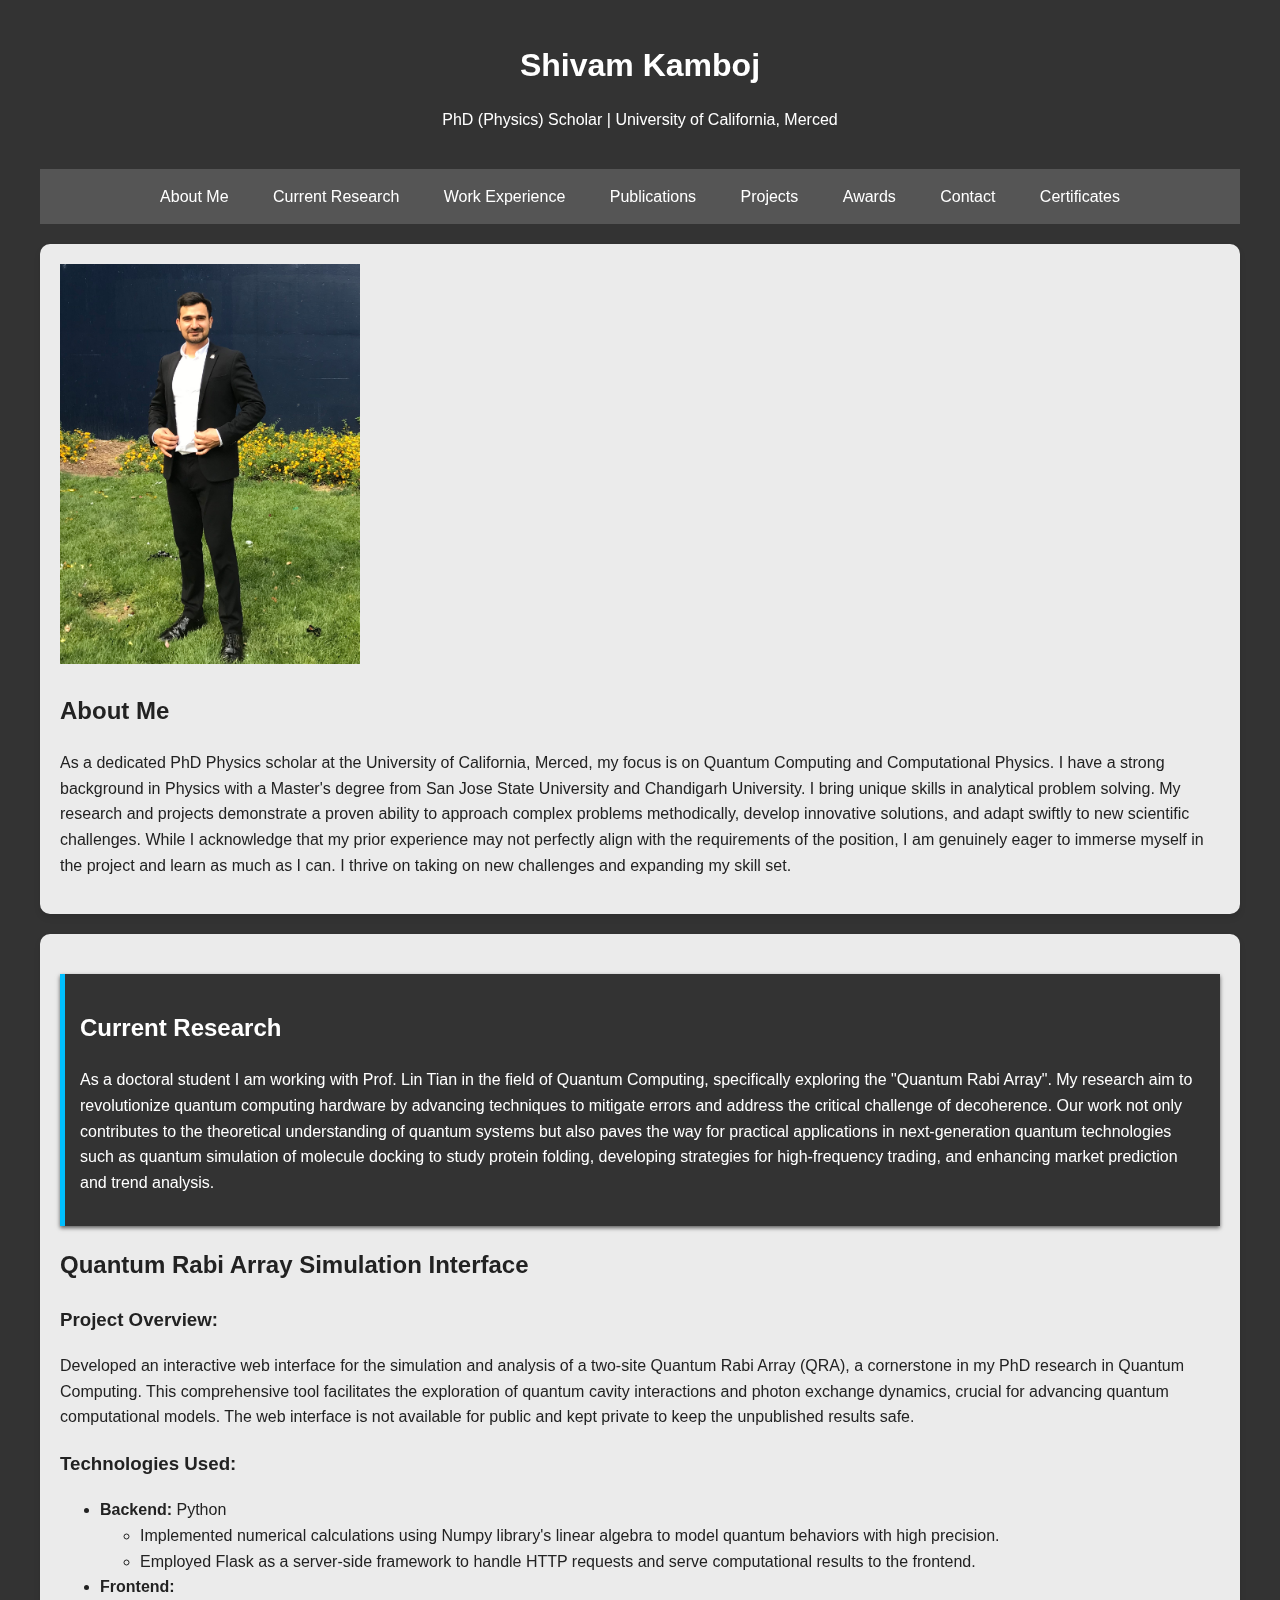
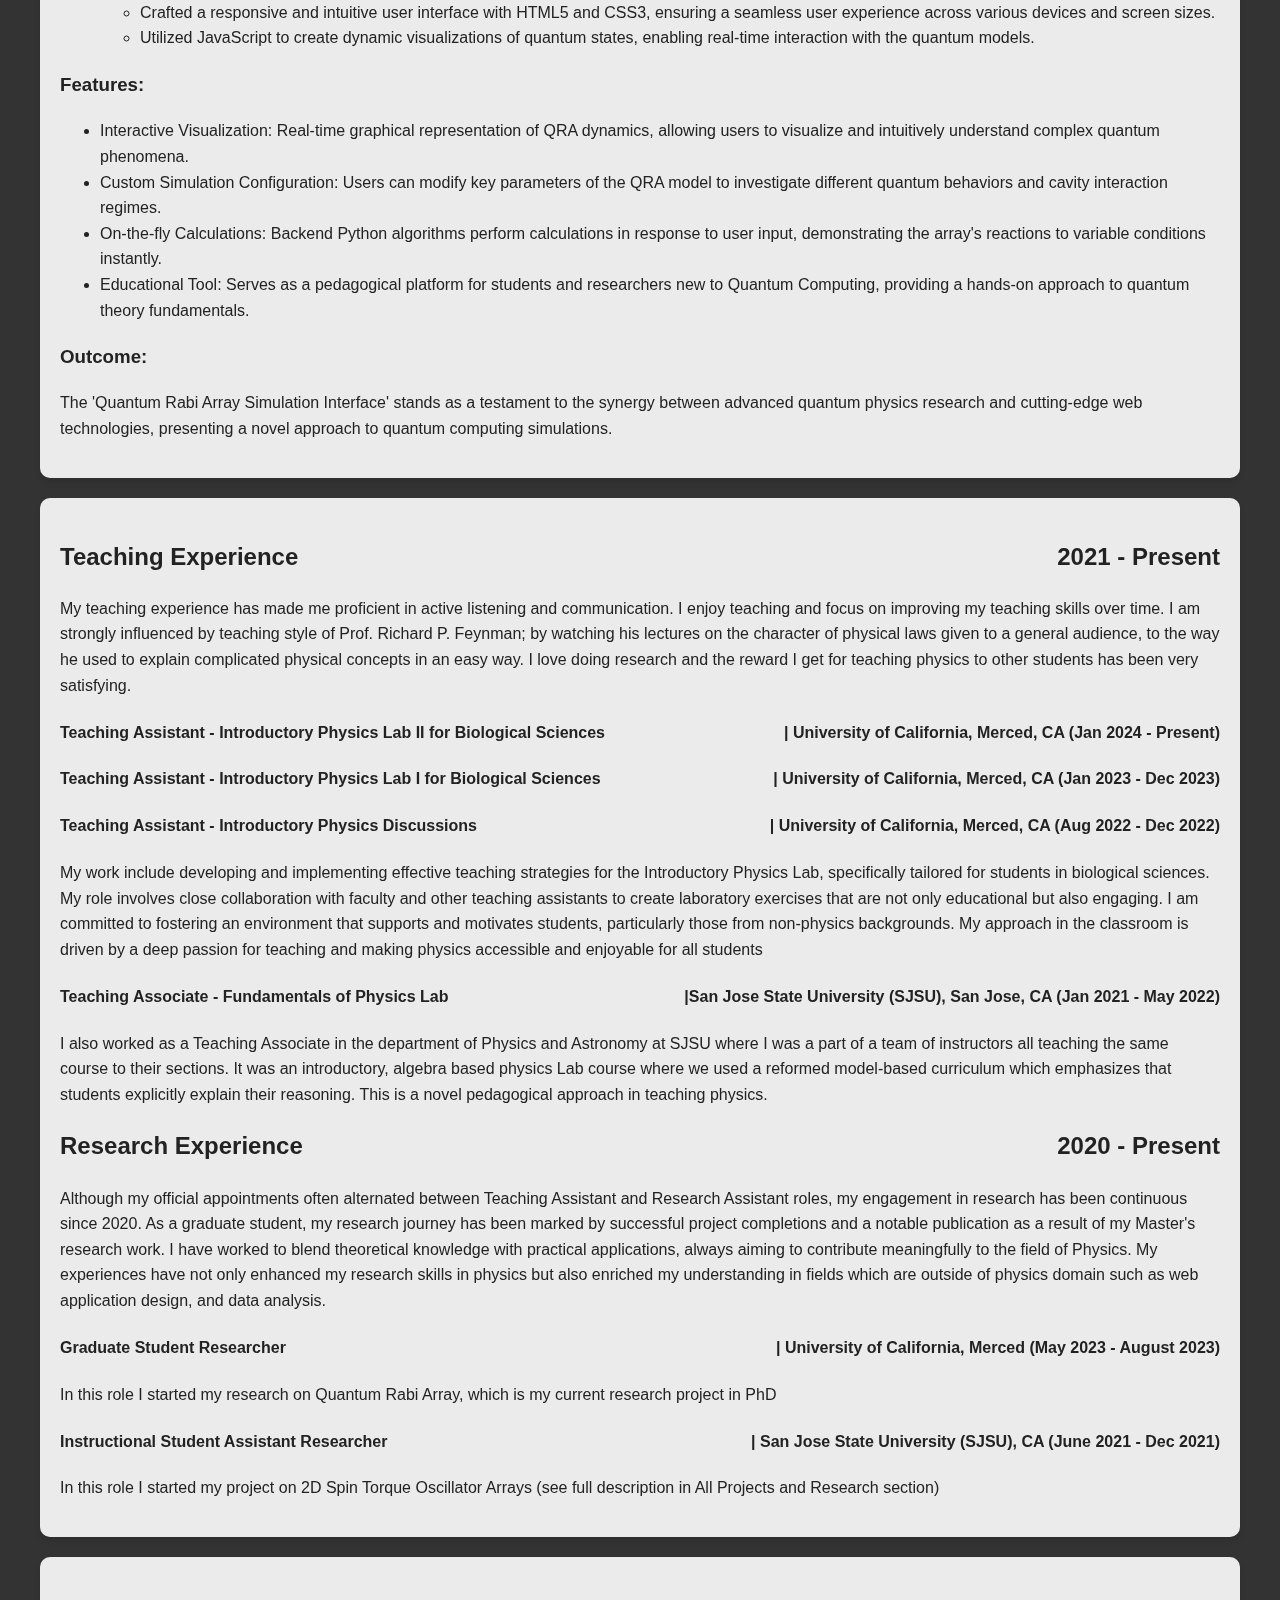
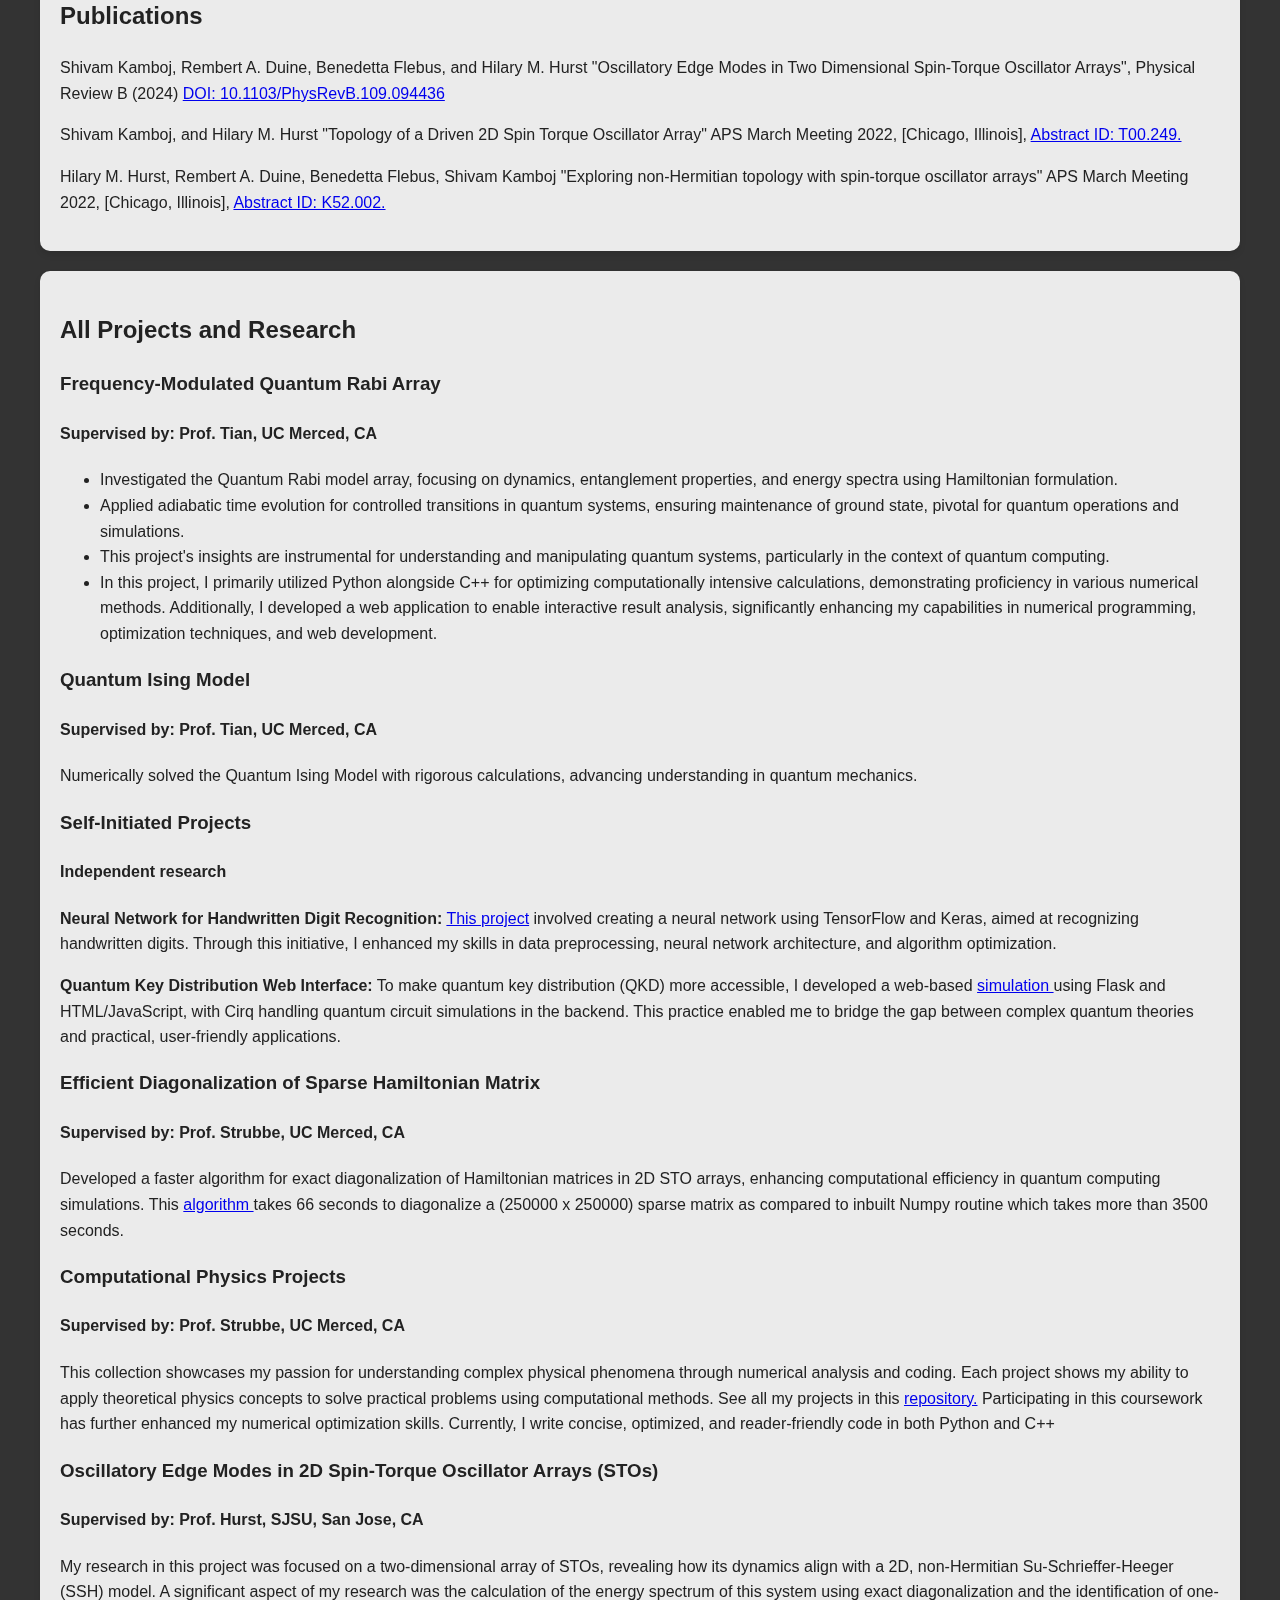
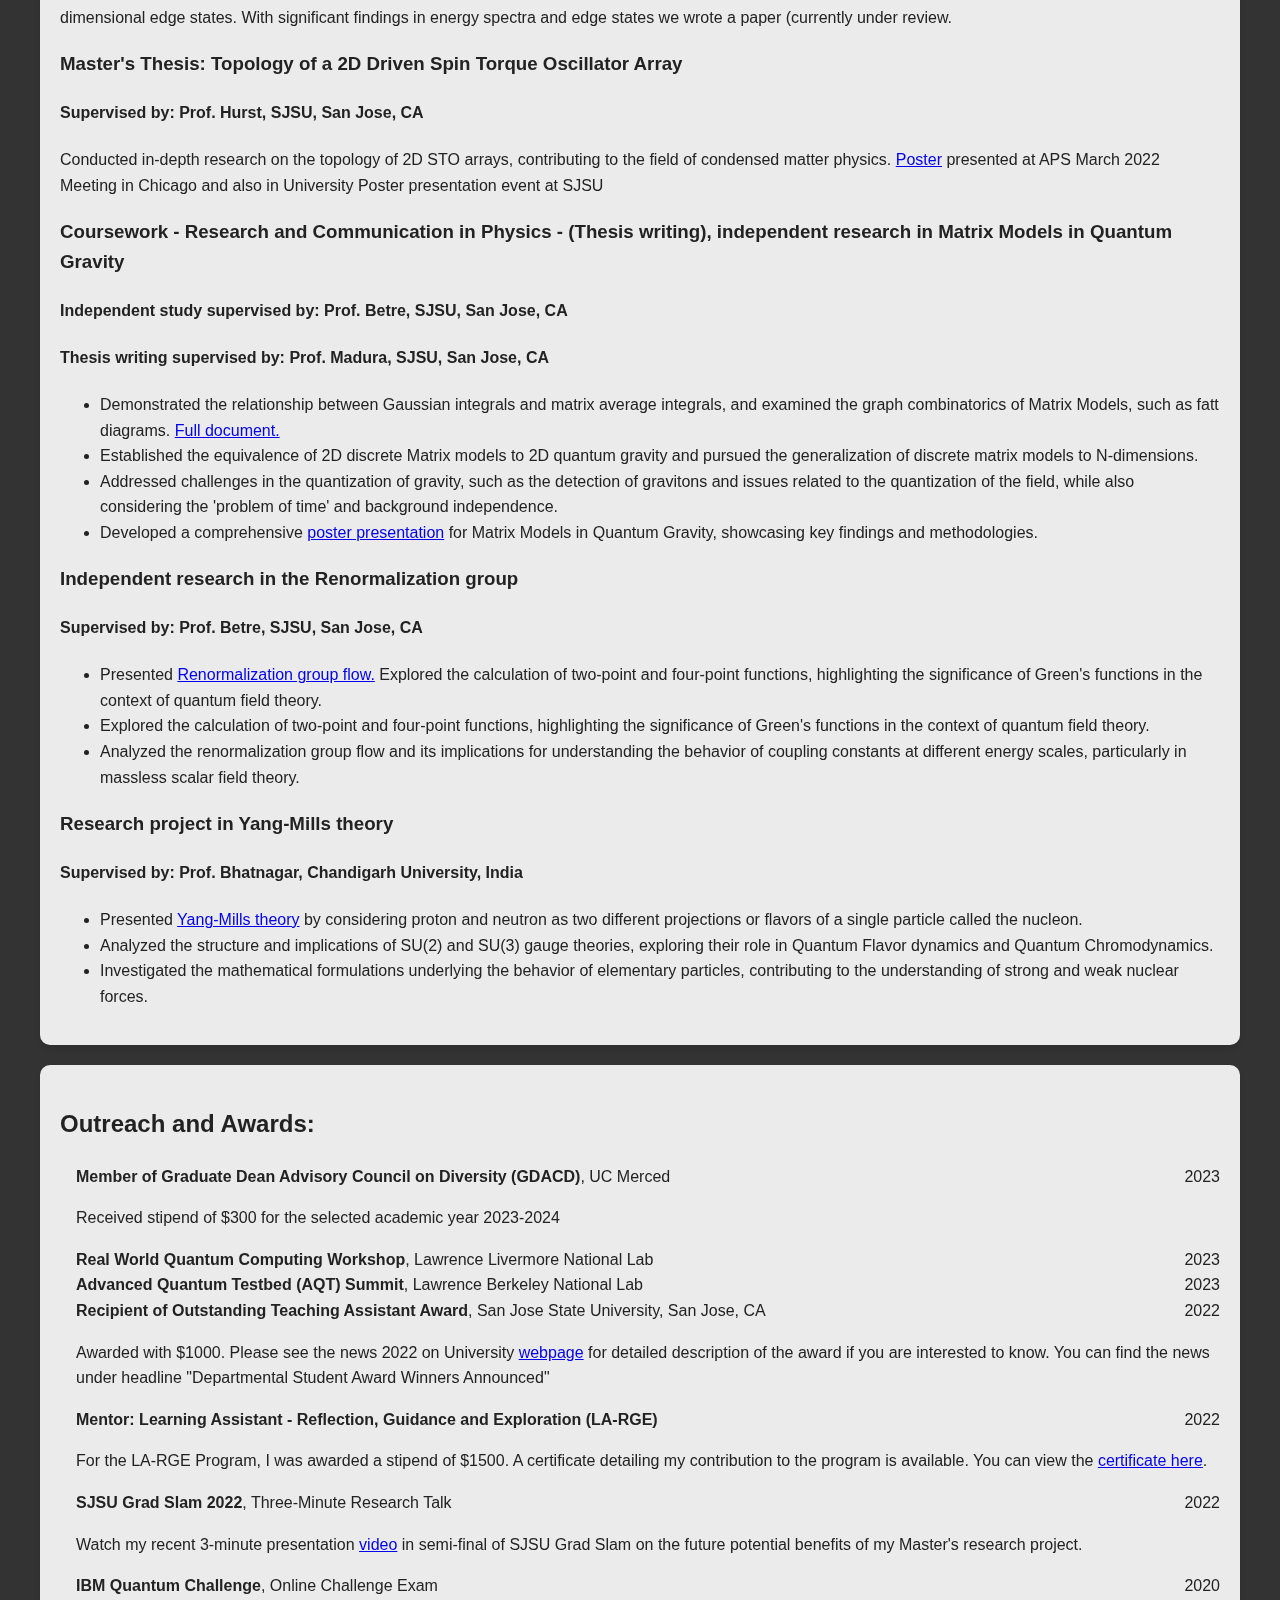
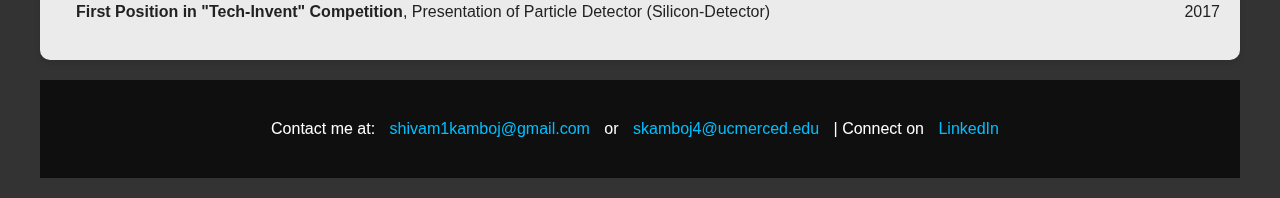
==== index.html @ 0c45325c "added publications" ====
<!DOCTYPE html>
<html>
<head>
    <title>Shivam Kamboj's Portfolio</title>
    <link rel="stylesheet" type="text/css" href="style.css">
</head>
<body>
    <header>
        <h1>Shivam Kamboj</h1>
        <p>PhD (Physics) Scholar | University of California, Merced</p>
    </header>
    <nav>
        <ul>
            <li><a href="#about">About Me</a></li>
            <li><a href="#Headline">Current Research</a></li>
            <li><a href="#Work">Work Experience</a></li>
            <li><a href="#publications">Publications</a></li>
            <li><a href="#projects">Projects</a></li>
            <li><a href="#Awards"> Awards</a></li>
            <li><a href="#contact">Contact</a></li>
            <li><a href="Certificates.html"> Certificates</a></li>
        </ul>
    </nav>
    <section id="about">
        <img src="Pictures/SK_at_SJSU.jpeg" width="300" height="400" />
        <h2>About Me</h2>
        <p>As a dedicated PhD Physics scholar at the University of 
            California, Merced, my focus is on Quantum Computing and Computational
            Physics. I have a strong background in Physics with a Master's degree from
            San Jose State University and Chandigarh University. I bring unique skills in analytical problem solving.
            My research and projects demonstrate a proven ability to approach complex problems methodically,
            develop innovative solutions, and adapt swiftly to new scientific challenges. While I acknowledge that
            my prior experience may not perfectly align with the requirements of the position, I am genuinely eager
            to immerse myself in the project and learn as much as I can. I thrive on taking on new challenges and
            expanding my skill set.</p>
    </section>
    <section id="Headline">
        <div class="highlighted-description">
        <h2>Current Research</h2>
        <p>As a doctoral student I am working with Prof. Lin Tian in the field of Quantum Computing, specifically exploring the "Quantum Rabi Array".
            My research aim to revolutionize quantum computing hardware by advancing techniques to mitigate errors and address the critical challenge
            of decoherence. Our work not only contributes to the theoretical understanding of quantum systems but
            also paves the way for practical applications in next-generation quantum technologies such as quantum simulation
            of molecule docking to study protein folding, developing strategies for high-frequency trading, and enhancing
            market prediction and trend analysis.</p>
            </div>
    <h2>Quantum Rabi Array Simulation Interface</h2>
    <h3>Project Overview:</h3>
    <p>
        Developed an interactive web interface for the simulation and analysis of a two-site Quantum Rabi Array (QRA),
        a cornerstone in my PhD research in Quantum Computing. This comprehensive tool facilitates the exploration of
        quantum cavity interactions and photon exchange dynamics, crucial for advancing quantum computational models.
        The web interface is not available for public and kept private to keep the unpublished results safe.
    </p>

    <h3>Technologies Used:</h3>
    <ul>
        <li><strong>Backend:</strong> Python
            <ul>
                <li>Implemented numerical calculations using Numpy library's linear algebra to model quantum behaviors with high precision.</li>
                <li>Employed Flask as a server-side framework to handle HTTP requests and serve computational results to the frontend.</li>
            </ul>
        </li>
        <li><strong>Frontend:</strong>
            <ul>
                <li>Crafted a responsive and intuitive user interface with HTML5 and CSS3, ensuring a seamless user experience across various devices and screen sizes.</li>
                <li>Utilized JavaScript to create dynamic visualizations of quantum states, enabling real-time interaction with the quantum models.</li>
            </ul>
        </li>
    </ul>

    <h3>Features:</h3>
    <ul>
        <li>Interactive Visualization: Real-time graphical representation of QRA dynamics, allowing users to visualize and intuitively understand complex quantum phenomena.</li>
        <li>Custom Simulation Configuration: Users can modify key parameters of the QRA model to investigate different quantum behaviors and cavity interaction regimes.</li>
        <li>On-the-fly Calculations: Backend Python algorithms perform calculations in response to user input, demonstrating the array's reactions to variable conditions instantly.</li>
        <li>Educational Tool: Serves as a pedagogical platform for students and researchers new to Quantum Computing, providing a hands-on approach to quantum theory fundamentals.</li>
    </ul>

    <h3>Outcome:</h3>
    <p>
        The 'Quantum Rabi Array Simulation Interface' stands as a testament to the synergy between advanced quantum physics research and cutting-edge web technologies, presenting a novel approach to quantum computing simulations.
    </p>
    </section>

    <section id="Work">
    <h2>Teaching Experience<span class="date-right">2021 - Present</span></h2>
        <p> My teaching experience has made me proficient in active listening and
        communication. I enjoy teaching and focus on improving my teaching skills over time. I am strongly influenced by teaching style of Prof. Richard P. Feynman; by watching his lectures on the character of physical laws given to a general audience, to the way he used to explain
        complicated physical concepts in an easy way. I love doing research and the reward I get for teaching physics to other students has been very satisfying.</p>

    <h4>Teaching Assistant - Introductory Physics Lab II for Biological Sciences<span class="date-right">| University of California, Merced, CA (Jan 2024 - Present)</span></h4>
    <h4>Teaching Assistant - Introductory Physics Lab I for Biological Sciences<span class="date-right">| University of California, Merced, CA (Jan 2023 - Dec 2023)</span></h4>
    <h4>Teaching Assistant - Introductory Physics Discussions<span class="date-right">| University of California,
        Merced, CA (Aug 2022 - Dec 2022)</span></h4>

    <p> My work include developing and implementing effective teaching strategies for the Introductory Physics Lab, specifically tailored
        for students in biological sciences. My role involves close collaboration with faculty and other teaching
        assistants to create laboratory exercises that are not only educational but also engaging. I am committed
        to fostering an environment that supports and motivates students, particularly those from non-physics
        backgrounds. My approach in the classroom is driven by a deep passion for teaching and making physics
        accessible and enjoyable for all students</p>

    <h4> Teaching Associate - Fundamentals of Physics Lab<span class="date-right">|San Jose State University (SJSU), San Jose, CA (Jan 2021 - May 2022)</span></h4>
    <p>I also worked as a Teaching Associate in the department of Physics and Astronomy at SJSU where I was a part of
        a team of instructors all teaching the same course to their sections. It was an introductory, algebra based physics Lab course where
        we used a reformed model-based curriculum which emphasizes that students explicitly explain their reasoning.
        This is a novel pedagogical approach in teaching physics.</p>

    <h2> Research Experience <span class="date-right">2020 - Present</span></h2>
        <p>Although my official appointments often alternated between Teaching Assistant and Research Assistant roles,
        my engagement in research has been continuous since 2020. As a graduate student, my research journey has been
        marked by successful project completions and a notable publication as a result
        of my Master's research work. I have worked to blend theoretical knowledge with practical applications, always
        aiming to contribute meaningfully to the field of Physics. My experiences have not only enhanced
        my research skills in physics but also enriched my understanding in fields which are outside of physics domain such
            as web application design, and data analysis.</p>
        <h4> Graduate Student Researcher<span class="date-right">| University of California, Merced (May 2023 - August 2023)</span></h4>
        <p>In this role I started my research on Quantum Rabi Array, which is my current research project in PhD</p>
        <h4> Instructional Student Assistant Researcher<span class="date-right">| San Jose State University (SJSU), CA (June 2021 - Dec 2021)</span></h4>
        <p>In this role I started my project on 2D Spin Torque Oscillator Arrays (see full description in All Projects and Research section)</p>
    </section>

    <section id="publications">
        <h2>Publications</h2>
        <p>Shivam Kamboj, Rembert A. Duine, Benedetta Flebus, and Hilary M. Hurst "Oscillatory
            Edge Modes in Two Dimensional Spin-Torque Oscillator Arrays", Physical Review B (2024) <a href="https://link.aps.org/doi/10.1103/PhysRevB.109.094436"
target = "_blank">DOI: 10.1103/PhysRevB.109.094436</a></p>
        <p>Shivam Kamboj, and Hilary M. Hurst "Topology of a Driven 2D Spin Torque Oscillator Array" APS March Meeting 2022, [Chicago, Illinois],
            <a href="https://ui.adsabs.harvard.edu/abs/2022APS..MART00249K" target="_blank"> Abstract ID: T00.249.</a></p>
         <p>Hilary M. Hurst, Rembert A. Duine, Benedetta Flebus, Shivam Kamboj "Exploring non-Hermitian topology with spin-torque oscillator arrays" APS March Meeting 2022, [Chicago, Illinois],
             <a href="https://ui.adsabs.harvard.edu/abs/2022APS..MARK52002H" target="_blank">Abstract ID: K52.002.</a></p>

    </section>

<section id="projects">
    <h2>All Projects and Research</h2>

    <div class="project">
        <h3>Frequency-Modulated Quantum Rabi Array</h3>
        <h4>Supervised by: Prof. Tian, UC Merced, CA</h4>
<ul>
    <li>Investigated the Quantum Rabi model array, focusing on dynamics,
entanglement properties, and energy spectra using Hamiltonian
formulation.</li>
    <li>Applied adiabatic time evolution for controlled transitions in
quantum systems, ensuring maintenance of ground state, pivotal for quantum
operations and simulations.</li>
    <li>This project's insights are instrumental for understanding and
manipulating quantum systems, particularly in the context of quantum
computing.</li>
    <li>In this project, I primarily utilized Python alongside C++ for optimizing computationally intensive
        calculations, demonstrating proficiency in various numerical methods. Additionally, I developed a
        web application to enable interactive result analysis, significantly enhancing my capabilities in
        numerical programming, optimization techniques, and web development. </li>
</ul>


    </div>

    <div class="project">
        <h3>Quantum Ising Model</h3>
        <h4>Supervised by: Prof. Tian, UC Merced, CA</h4>
        <p>Numerically solved the Quantum Ising Model with rigorous 
calculations, advancing understanding in quantum mechanics.</p>
    </div>

      <div class="project">
        <h3>Self-Initiated Projects</h3>
        <h4>Independent research</h4>
        <p><b>Neural Network for Handwritten Digit Recognition:</b> <a href="https://github.com/shivam1kamboj/Neural-Network-basics.git" target="_blank"> This project</a> involved creating a neural network
            using TensorFlow and Keras, aimed at recognizing handwritten digits. Through this initiative, I enhanced my
            skills in data preprocessing, neural network architecture, and algorithm optimization.</p>

            <p><b>Quantum Key Distribution Web Interface:</b> To make quantum key distribution (QKD) more accessible,
            I developed a web-based <a href="https://github.com/shivam1kamboj/QKD_interface.git" target="_blank"> simulation </a> using Flask and HTML/JavaScript, with Cirq handling
            quantum circuit simulations in the backend. This practice enabled me to bridge the gap between complex
            quantum theories and practical, user-friendly applications.</p>
    </div>


    <div class="project">
        <h3>Efficient Diagonalization of Sparse Hamiltonian Matrix</h3>
        <h4>Supervised by: Prof. Strubbe, UC Merced, CA</h4>
        <p>Developed a faster algorithm for exact diagonalization of 
            Hamiltonian matrices in 2D STO arrays, enhancing computational efficiency
            in quantum computing simulations. This <a href="https://github.com/shivam1kamboj/2D_STO_Model/blob/master/spectrum_using_fast_diagonalization/Fast_algorithm.py" target="_blank"> algorithm </a> takes 66 seconds to diagonalize
            a (250000 x 250000) sparse matrix as compared to inbuilt Numpy
            routine which takes more than 3500 seconds.  </p>
    </div>

    <div class="project">
        <h3>Computational Physics Projects</h3>
        <h4>Supervised by: Prof. Strubbe, UC Merced, CA</h4>
        <p>This collection showcases my passion for understanding complex physical phenomena through
            numerical analysis and coding. Each project shows my ability to apply theoretical physics concepts to
            solve practical problems using computational methods. See all my projects in this

 <a href="https://github.com/shivam1kamboj/Cpmputational-Physics.git" target="_blank"> repository.</a>
        Participating in this coursework has further enhanced my numerical optimization skills. Currently, I write
            concise, optimized, and reader-friendly code in both Python and C++</p>
    </div>

     <div class="project">
        <h3>Oscillatory Edge Modes in 2D Spin-Torque Oscillator Arrays (STOs)</h3>
        <h4>Supervised by: Prof. Hurst, SJSU, San Jose, CA</h4>
        <p>My research in this project was focused on a two-dimensional array of STOs, revealing how its dynamics
            align with a 2D, non-Hermitian Su-Schrieffer-Heeger (SSH) model. A significant aspect of my research was
            the calculation of the energy spectrum of this system using exact diagonalization and the identification
            of one-dimensional edge states. With significant findings in energy spectra and edge states we wrote a paper
            (currently under review.
        </p>
    </div>

    <div class="project">
        <h3>Master's Thesis: Topology of a 2D Driven Spin Torque 
Oscillator Array</h3>
        <h4>Supervised by: Prof. Hurst, SJSU, San Jose, CA</h4>
        <p>Conducted in-depth research on the topology of 2D STO arrays, 
contributing to the field of condensed matter physics. <a href="https://drive.google.com/file/d/1l0JxEbuT8oa5RYnKil6qa57yTgswa-md/view?usp=sharing" target="_blank">Poster</a> presented at APS March 2022 Meeting in Chicago and also in University Poster presentation event at SJSU
</p>

    </div>

    <div class="project">
        <h3>Coursework - Research and Communication in Physics - (Thesis writing), independent research
            in Matrix Models in Quantum Gravity <h4>Independent study supervised by: Prof. Betre, SJSU, San Jose, CA</h4>
            <h4>Thesis writing supervised by: Prof. Madura, SJSU, San Jose, CA</h4>
        </h3>
        <ul>
            <li>Demonstrated the relationship between Gaussian integrals and matrix average integrals,
                and examined the graph combinatorics of Matrix Models, such as fatt diagrams.
                <a href="https://drive.google.com/file/d/1hP1WILKfP4i-5Qle3ipdowDehOoqku4k/view?usp=sharing" target="_blank">Full document.</a></li>
            <li> Established the equivalence of 2D discrete Matrix models to 2D quantum gravity and
                pursued the generalization of discrete matrix models to N-dimensions.</li>
            <li> Addressed challenges in the quantization of gravity, such as the detection of gravitons
                and issues related to the quantization of the field, while also considering the 'problem of time'
                and background independence.</li>
            <li>Developed a comprehensive <a href="https://drive.google.com/file/d/1kUQL6KZPQET9xB2xfbkrB5nq2WcmJ53B/view?usp=sharing" target="_blank">poster presentation</a> for Matrix Models in Quantum Gravity,
                showcasing key findings and methodologies.</li>
        </ul>
    </div>

    <div class="project">
        <h3>Independent research in the Renormalization group
        </h3>
        <h4>Supervised by: Prof. Betre, SJSU, San Jose, CA</h4>
        <ul>
            <li>Presented <a href="https://drive.google.com/file/d/1PleN-KZUNDmKMqwExmYK9e9ZlBdGuHPK/view?usp=sharing" target="_blank">Renormalization group flow.</a>  Explored the calculation of two-point and four-point functions, highlighting the significance of Green's
                functions in the context of quantum field theory. </li>
            <li> Explored the calculation of two-point and four-point functions, highlighting the significance of
                Green's functions in the context of quantum field theory.</li>
            <li> Analyzed the renormalization group flow and its implications for understanding the behavior of
                coupling constants at different energy scales, particularly in massless scalar field theory.</li>
        </ul>
    </div>

    <div class="project">
        <h3>Research project in Yang-Mills theory
        </h3>
        <h4>Supervised by: Prof. Bhatnagar, Chandigarh University, India</h4>
        <ul>
            <li> Presented <a href="https://drive.google.com/file/d/1UZDJA8r_lbpIAHrAkLgRzmRYJzraSufB/view?usp=sharing" target="_blank">Yang-Mills theory</a> by considering proton and neutron as two different projections or
                flavors of a single particle called the nucleon. </li>
            <li>Analyzed the structure and implications of SU(2)
                and SU(3) gauge theories, exploring their role in Quantum Flavor dynamics and Quantum Chromodynamics. </li>
            <li> Investigated the mathematical formulations underlying the behavior of elementary particles, contributing to
                the understanding of strong and weak nuclear forces.</li>
        </ul>
    </div>




</section>

      <section id="Awards">
        <h2>Outreach and Awards:</h2>
    <ul class="no-bullets">
        <li><strong>Member of Graduate Dean Advisory Council on Diversity (GDACD)</strong>, UC Merced <span class="date-right">2023</span></li>
            <p>Received stipend of $300 for the selected academic year 2023-2024</p>
        <li><strong>Real World Quantum Computing Workshop</strong>, Lawrence Livermore National Lab <span class="date-right">2023</span></li>
        <li><strong>Advanced Quantum Testbed (AQT) Summit</strong>, Lawrence Berkeley National Lab <span class="date-right">2023</span></li>
        <li><strong>Recipient of Outstanding Teaching Assistant Award</strong>, San Jose State University, San Jose, CA <span class="date-right">2022</span></li>
        <p> Awarded with $1000. Please see the news 2022 on University <a href="https://sjsu.edu/physics/" target="_blank"> webpage</a> for detailed description of the award if you are interested to know. You can find the news under headline
            "Departmental Student Award Winners Announced"
        </p>

        <li><strong>Mentor: Learning Assistant - Reflection, Guidance and Exploration (LA-RGE)</strong> <span class="date-right">2022</span></li>
        <p>
        For the LA-RGE Program, I was awarded a stipend of $1500. A certificate detailing my contribution to the program is available.
            You can view the <a href="Certificates.html">certificate here</a>.
    </p>

        <li><strong>SJSU Grad Slam 2022</strong>, Three-Minute Research Talk <span class="date-right">2022</span></li>
        <p>Watch my recent 3-minute presentation <a href="https://www.youtube.com/watch?v=95OwREIrIw8" target="_blank">video</a>
            in semi-final of SJSU Grad Slam on the future potential benefits of my Master's research project.</p>
        <li><strong>IBM Quantum Challenge</strong>, Online Challenge Exam <span class="date-right">2020</span></li>
        <li><strong>First Position in "Tech-Invent" Competition</strong>, Presentation of Particle Detector (Silicon-Detector) <span class="date-right">2017</span></li>
    </ul>
    </section>

    <footer id="contact">
        <p>Contact me at: <a 
href="mailto:shivam1kamboj@gmail.com">shivam1kamboj@gmail.com</a> or <a href="mailto:skamboj4@ucmerced.edu">skamboj4@ucmerced.edu</a> |
Connect on <a 
href="https://www.linkedin.com/in/shivam1kamboj">LinkedIn</a></p>
    </footer>
</body>
</html>
---- style.css ----
body {
    font-family: Arial, sans-serif;
    line-height: 1.6;
    margin: 0;
    padding: 0;
    background-color: #f4f4f4;
}

header {
    background: #333;
    color: #fff;
    padding: 20px 0;
    text-align: center;
}

header h1 {
    margin: 0;
}

nav ul {
    list-style: none;
    background-color: #555;
    text-align: center;
    padding: 0;
    margin: 0;
}

nav ul li {
    display: inline;
}

nav ul li a {
    text-decoration: none;
    color: white;
    padding: 15px 20px;
    display: inline-block;
}

nav ul li a:hover {
    background-color: #444;
}

section {
    padding: 20px;
    margin: 20px 0;
}

.date-right {
    float: right;
}

.no-bullets {
    list-style-type: none;
    padding-left: 1em;
}

/* Styling for the entire website with a darker background */
body {
    background: rgba(0, 0, 0, 0.8); /* Dark translucent background */
    backdrop-filter: blur(10px); /* Blur effect for the glass look */
    padding: 20px;
    margin: 0 auto; /* Center the content if needed */
    max-width: 1200px; /* Optional: to prevent the site from stretching too wide on large screens */
    font-family: Arial, sans-serif; /* Your preferred font */
    line-height: 1.6;
    color: #f4f4f4; /* Light text color for better contrast against the dark background */
}

/* Styling for sections with white translucent background */
section {
    background: rgba(255, 255, 255, 0.9); /* Translucent white background for sections */
    border-radius: 10px; /* Rounded corners */
    padding: 20px;
    margin: 20px 0; /* Margin around each section */
    box-shadow: 0 4px 6px rgba(0, 0, 0, 0.1); /* Optional: adds a subtle shadow for depth */
    color: #222; /* Text color */
}

/* Footer styling */
footer {
    background: rgba(0, 0, 0, 0.7); /* Dark background for the footer */
    color: #ffffff; /* Light color for text for better readability */
    padding: 20px;
    text-align: center; /* Center-align the footer content */
}

/* Style for links in the footer */
footer a {
    color: #00BFFF; /* Light blue color for links */
    text-decoration: none; /* Remove underline from links */
    margin: 0 10px; /* Margin around links */
}

/* Hover effect for links */
footer a:hover {
    color: #ffffff; /* Change color when hovering */
    text-decoration: underline; /* Add underline on hover for interactivity */
}

/* Optional: Style for social media icons or other elements */
footer .icon {
    margin: 0 5px;
    /* Add additional styles for icons */
}

/* Responsive footer text for smaller screens */
@media screen and (max-width: 768px) {
    footer {
        font-size: 14px;
    }
}

.highlighted-description {
    background-color: #333333; /* Dark gray background */
    color: #ffffff; /* White text for contrast */
    border-left: 5px solid #00BFFF; /* Solid left border for emphasis */
    padding: 15px; /* Padding around the text */
    margin: 20px 0; /* Top and bottom margin */
    box-shadow: 0 2px 4px rgba(0, 0, 0, 0.6); /* Subtle shadow for depth */
}
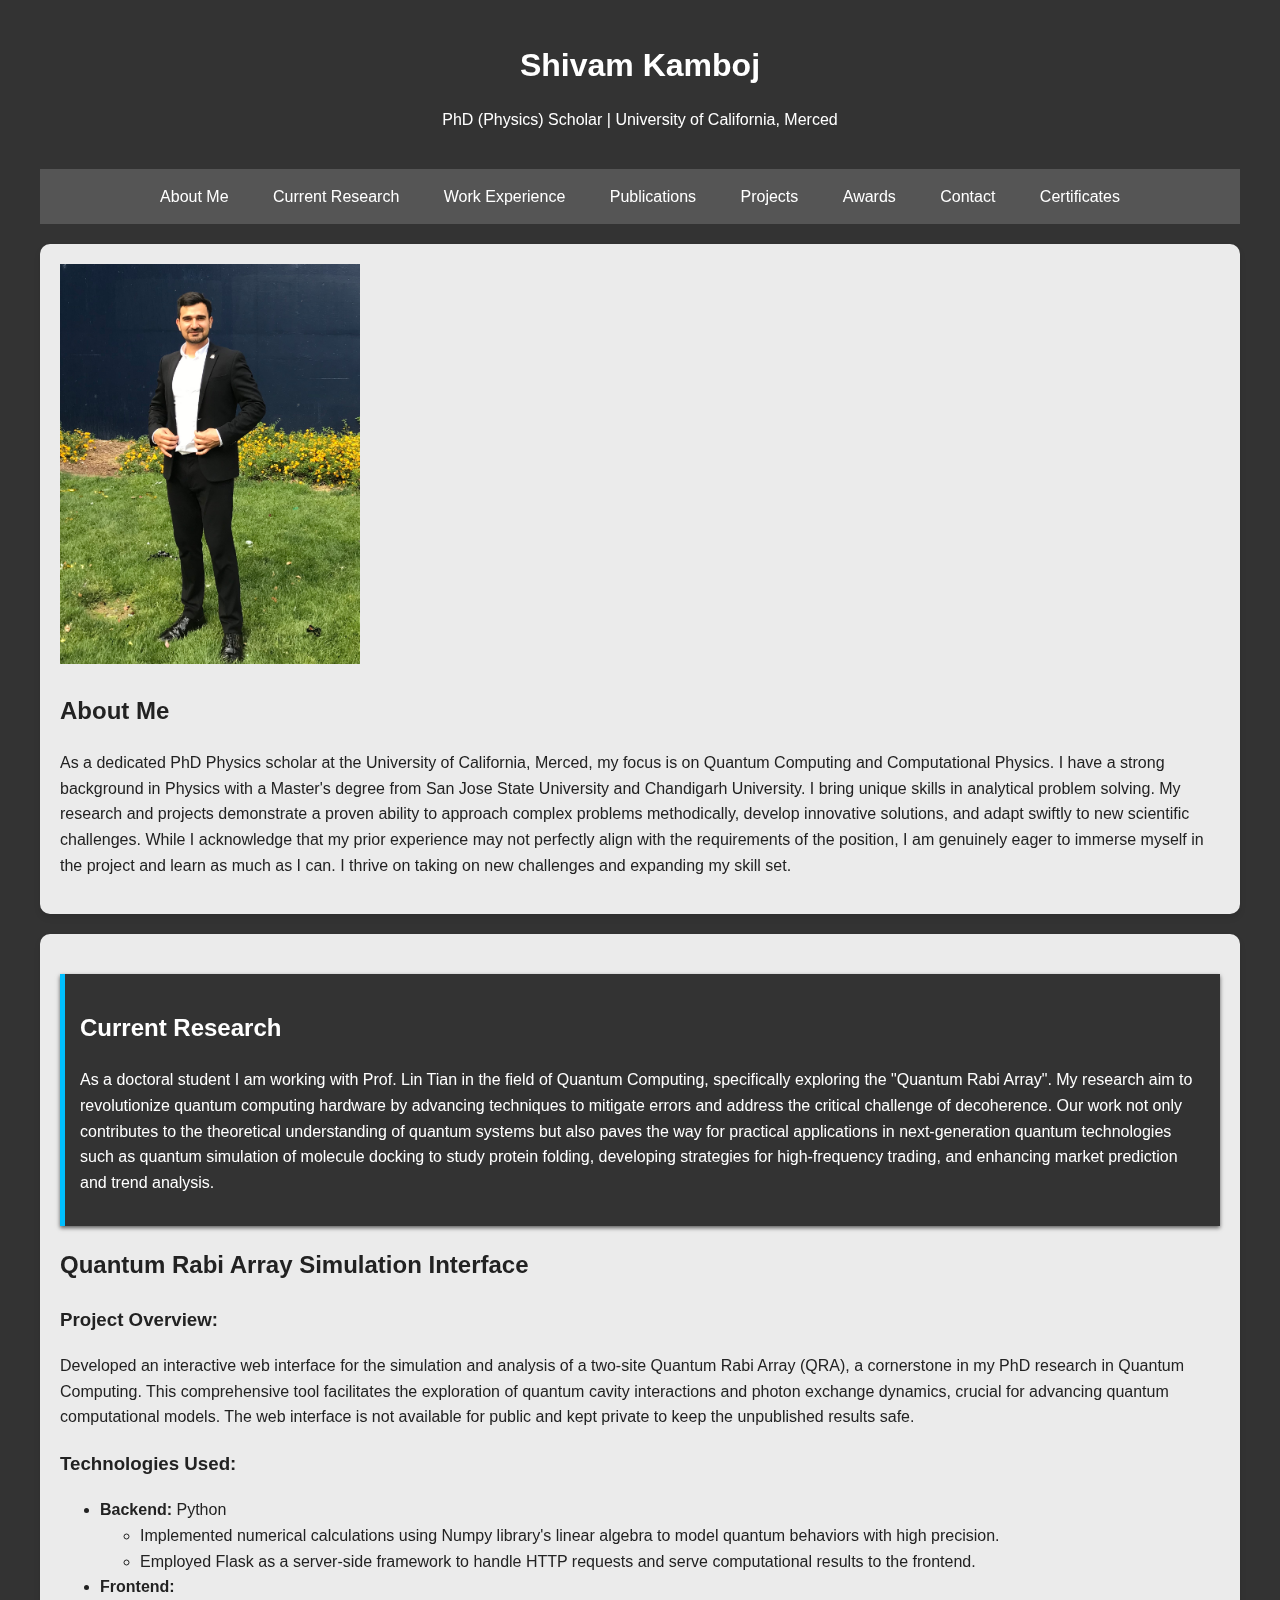
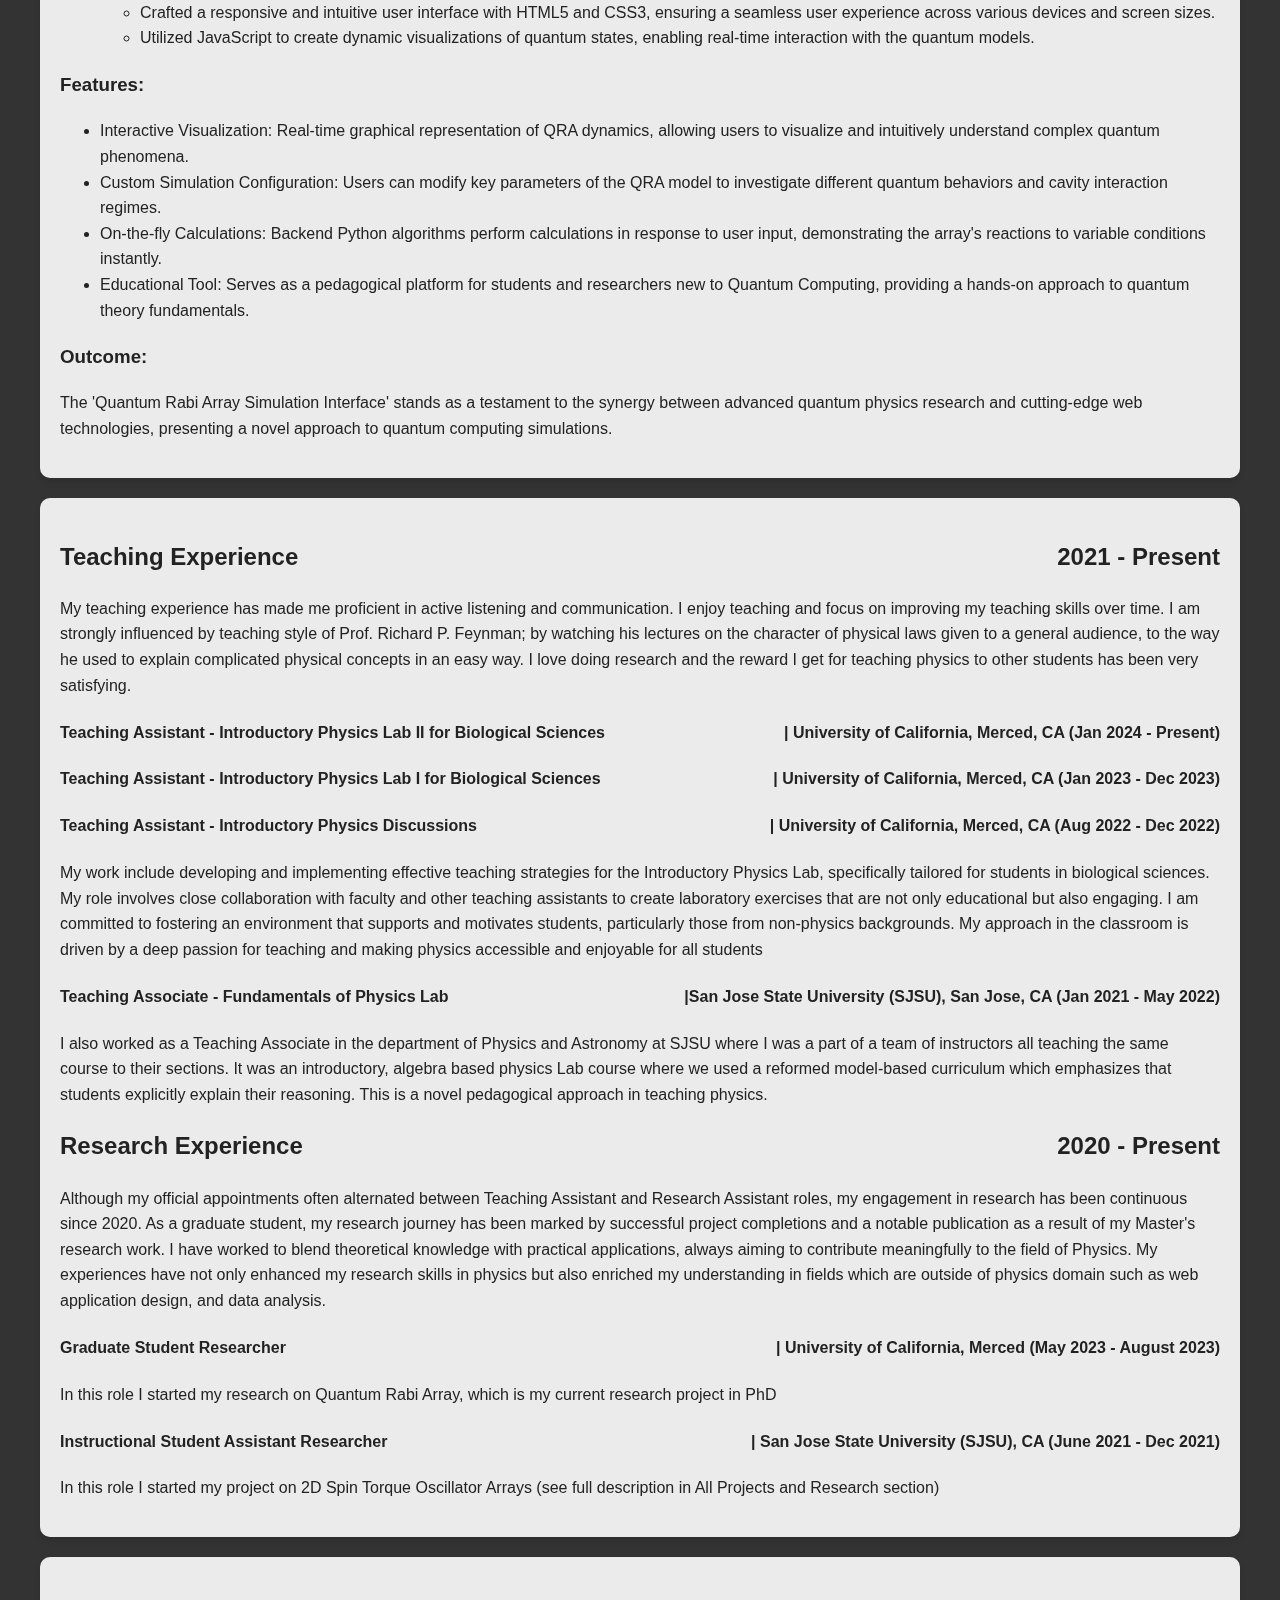
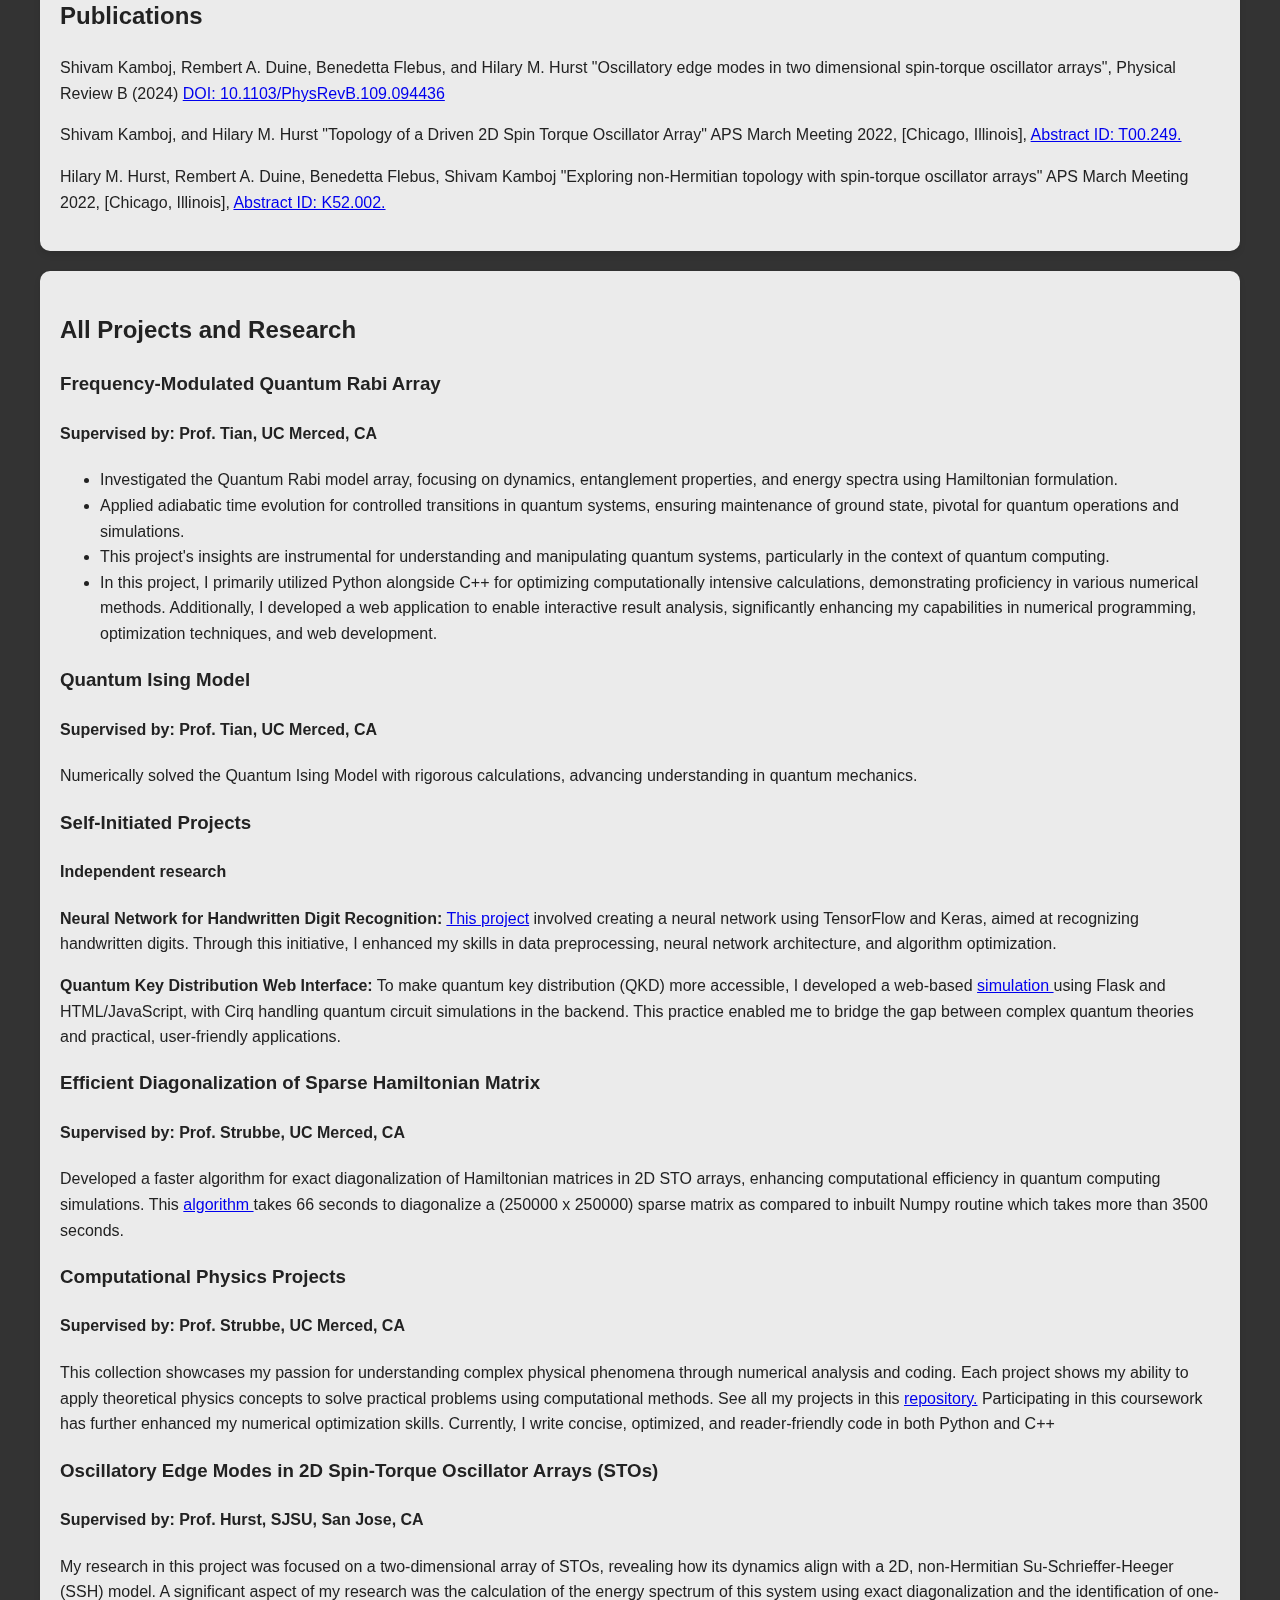
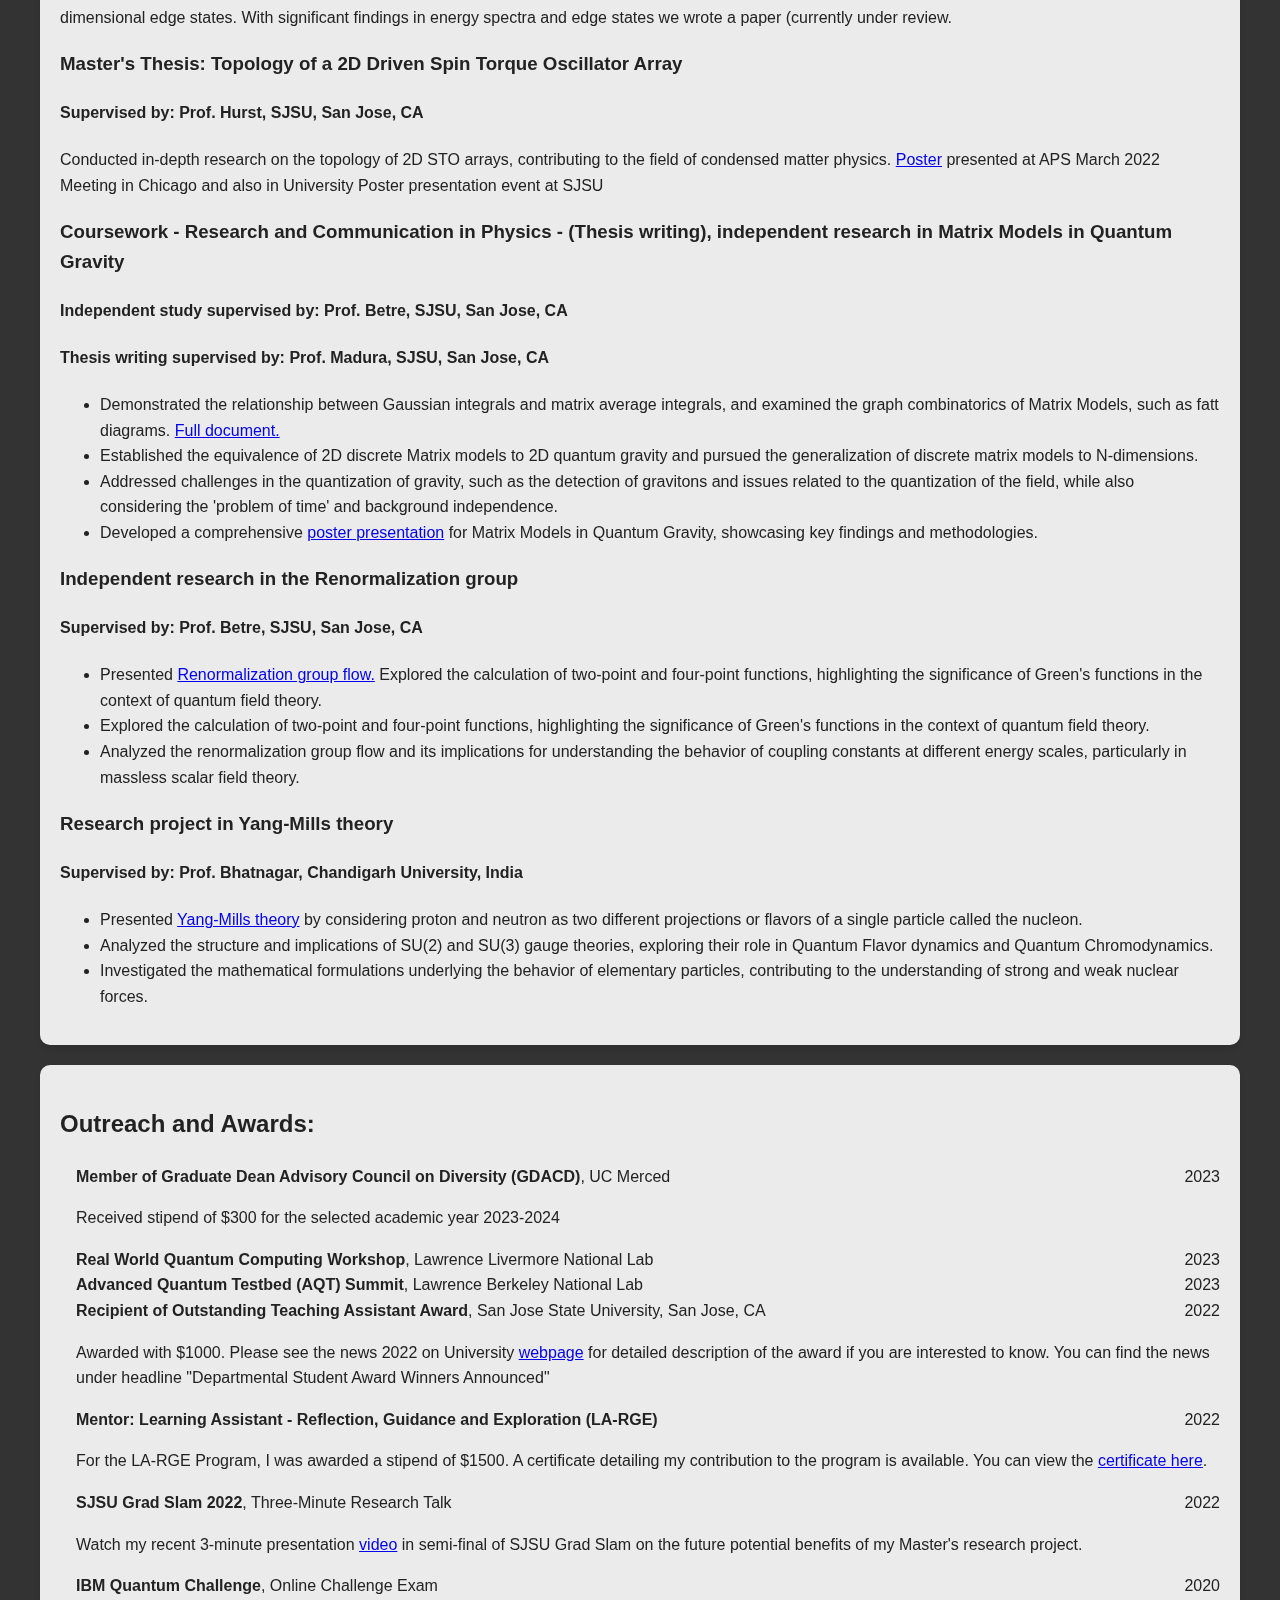
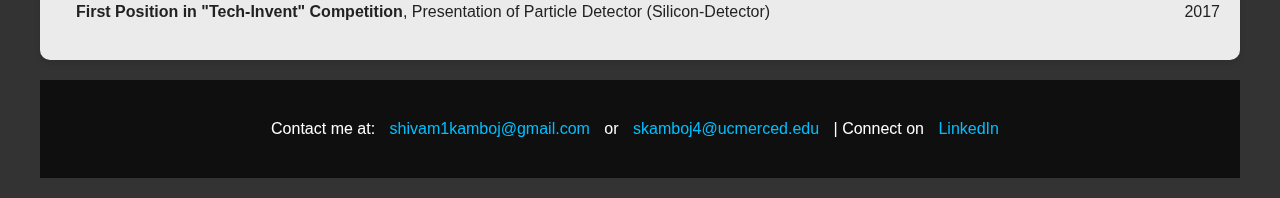
==== commit 65dd67b4: "modified publications" ====
--- a/index.html
+++ b/index.html
@@ -124,7 +124,7 @@
     <section id="publications">
         <h2>Publications</h2>
         <p>Shivam Kamboj, Rembert A. Duine, Benedetta Flebus, and Hilary M. Hurst "Oscillatory
-            Edge Modes in Two Dimensional Spin-Torque Oscillator Arrays", Physical Review B (2024) <a href="https://link.aps.org/doi/10.1103/PhysRevB.109.094436"
+            edge modes in two dimensional spin-torque oscillator arrays", Physical Review B (2024) <a href="https://link.aps.org/doi/10.1103/PhysRevB.109.094436"
 target = "_blank">DOI: 10.1103/PhysRevB.109.094436</a></p>
         <p>Shivam Kamboj, and Hilary M. Hurst "Topology of a Driven 2D Spin Torque Oscillator Array" APS March Meeting 2022, [Chicago, Illinois],
             <a href="https://ui.adsabs.harvard.edu/abs/2022APS..MART00249K" target="_blank"> Abstract ID: T00.249.</a></p>
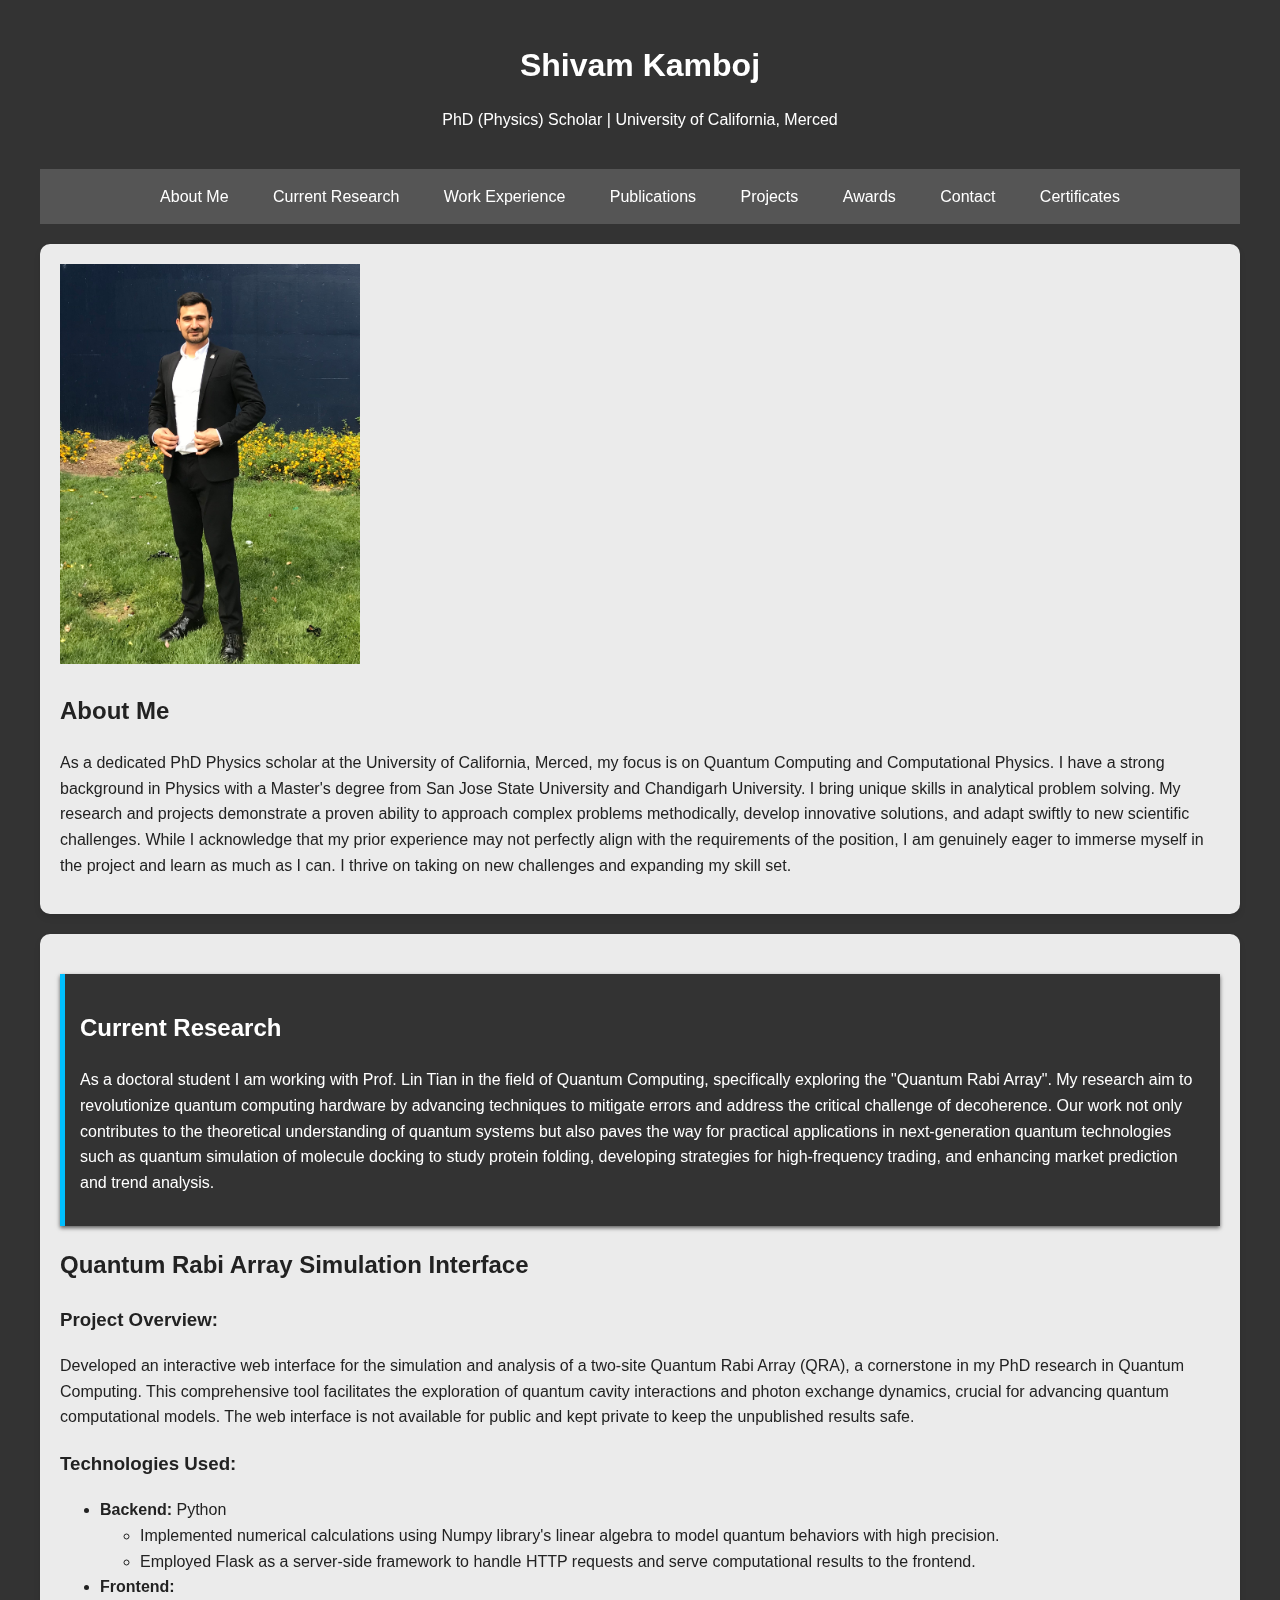
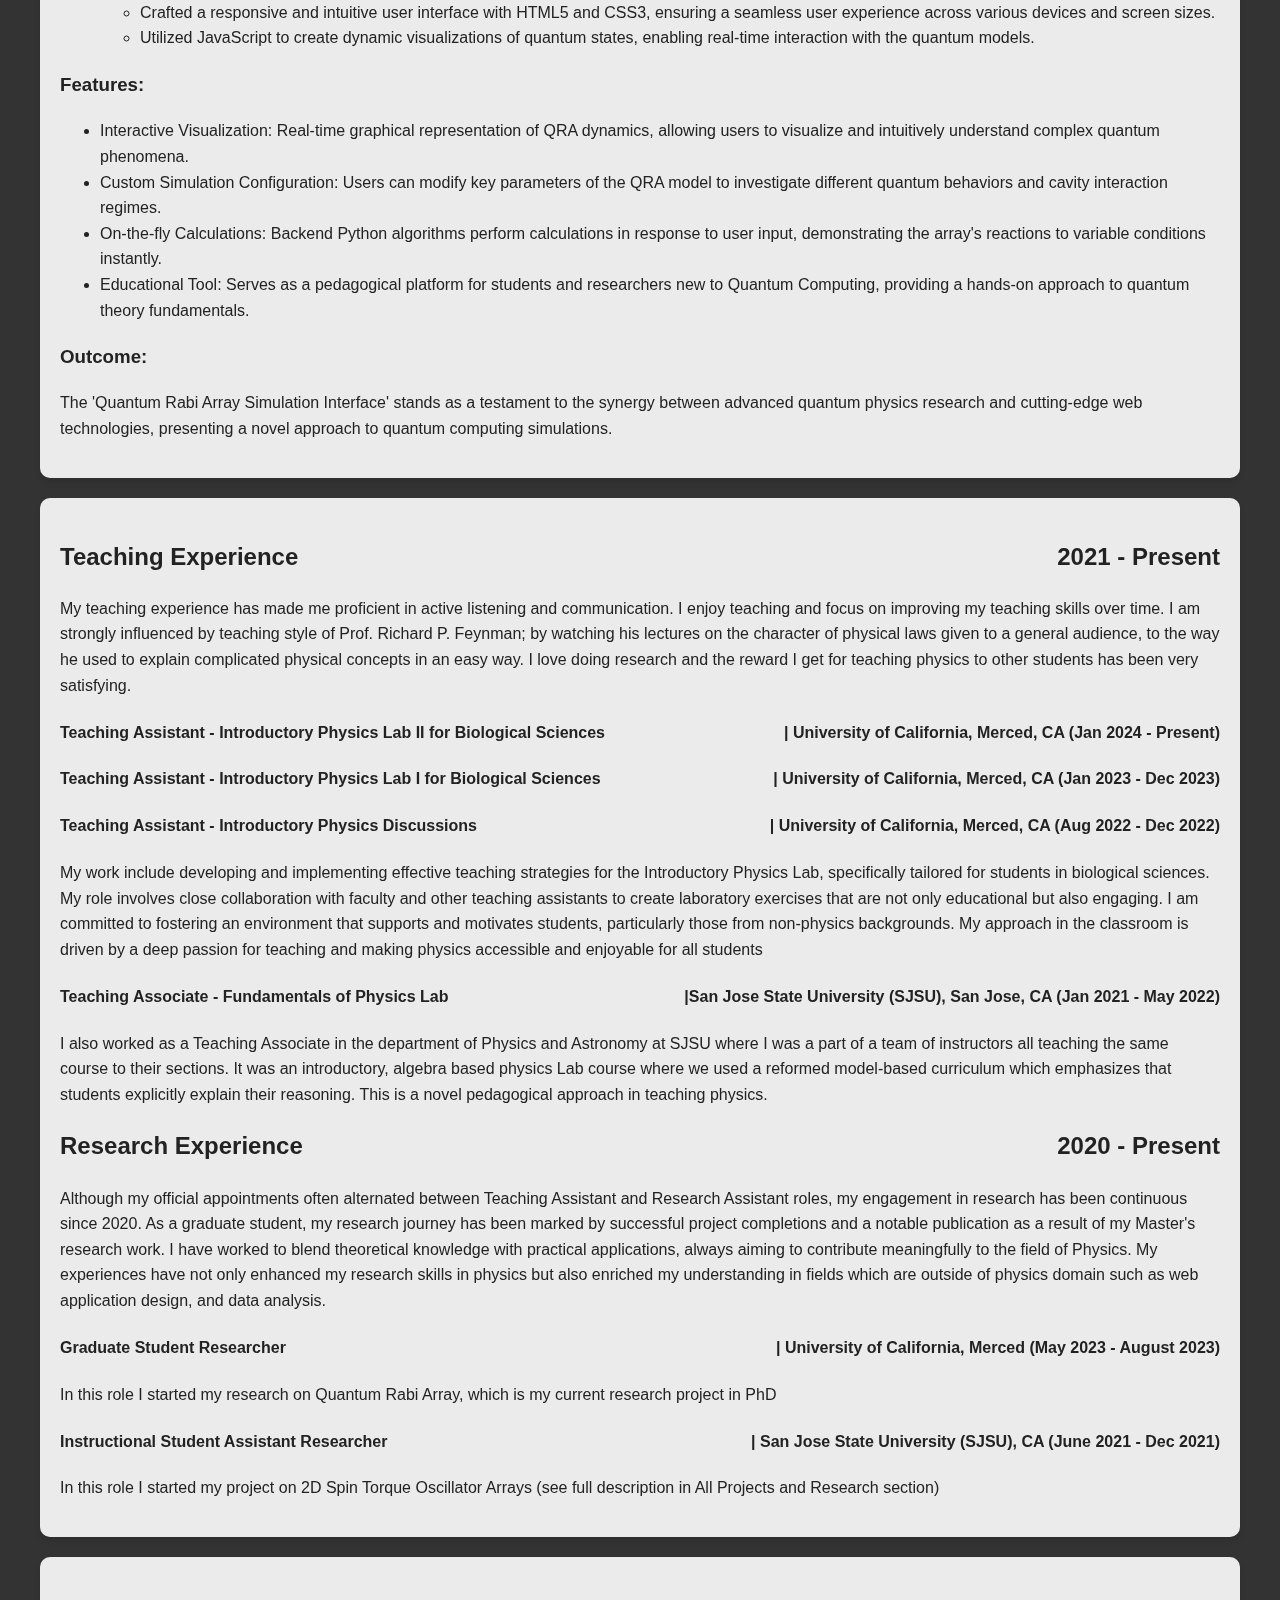
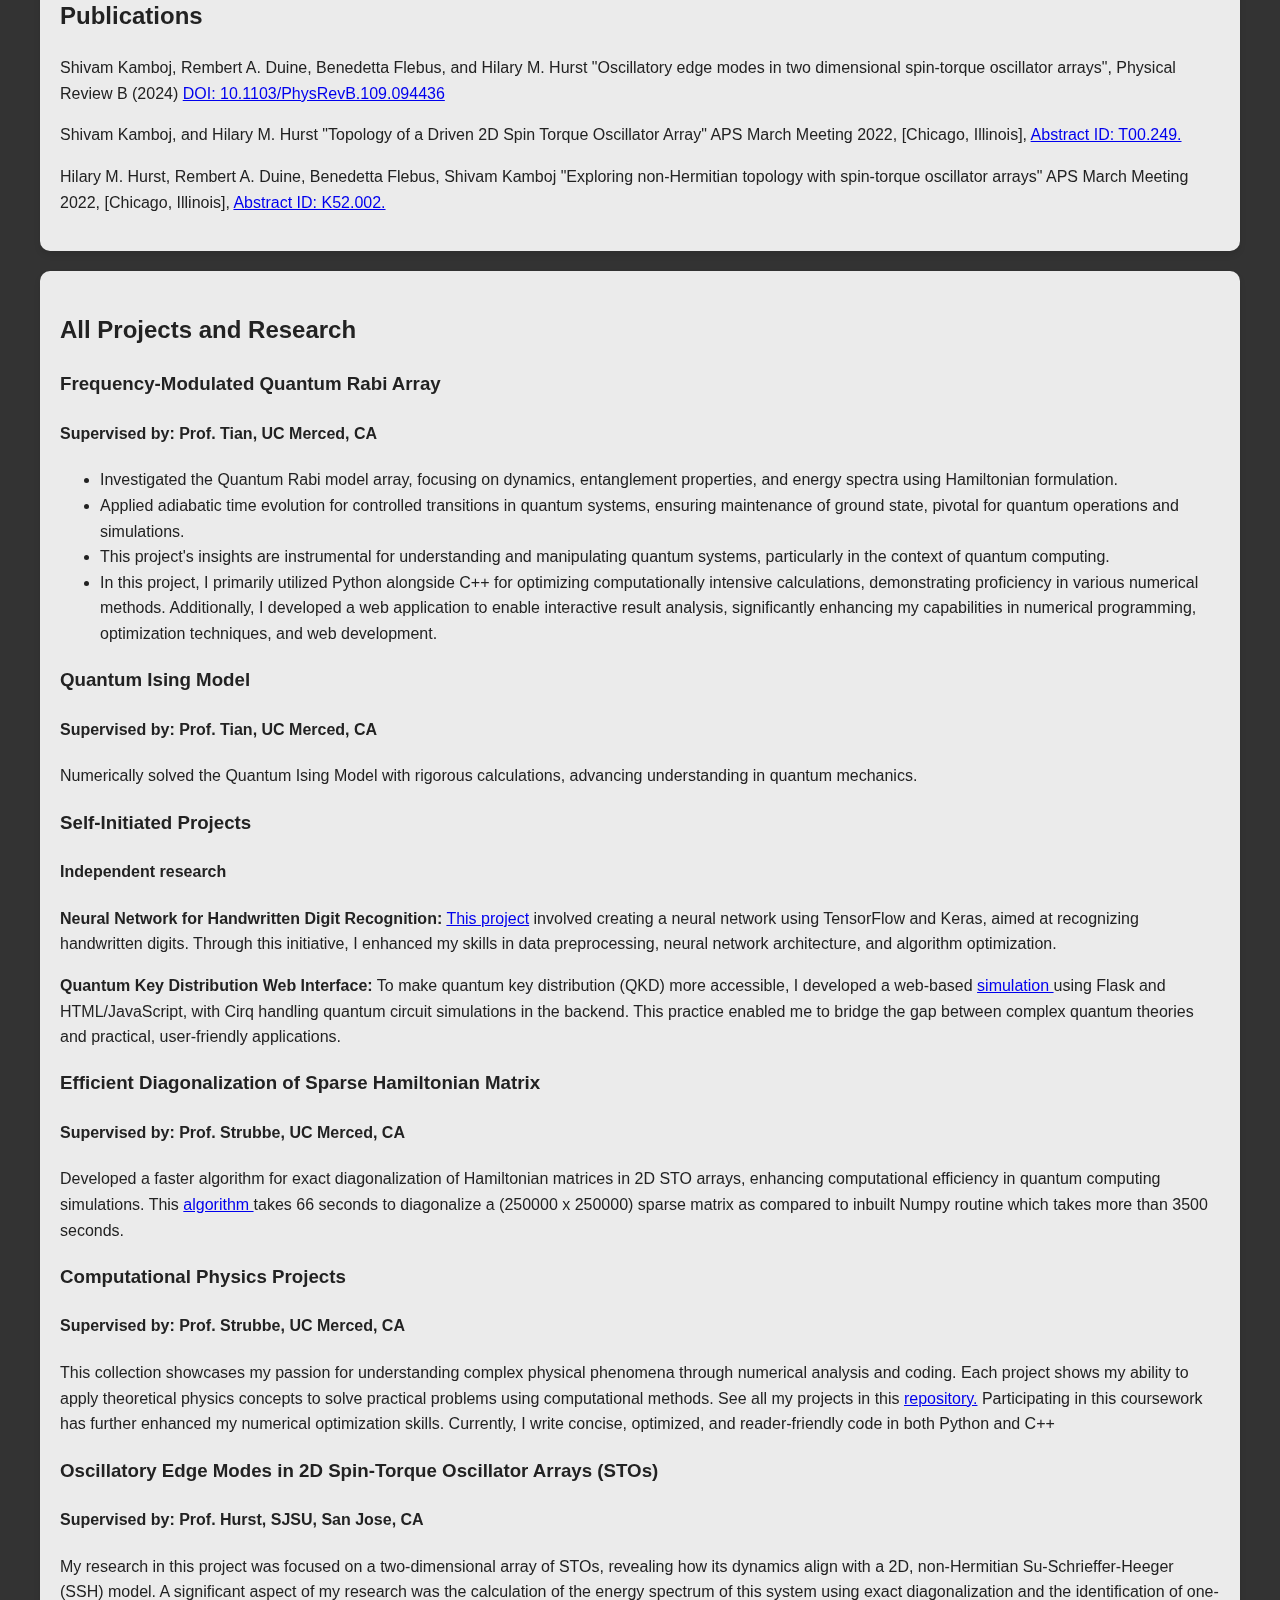
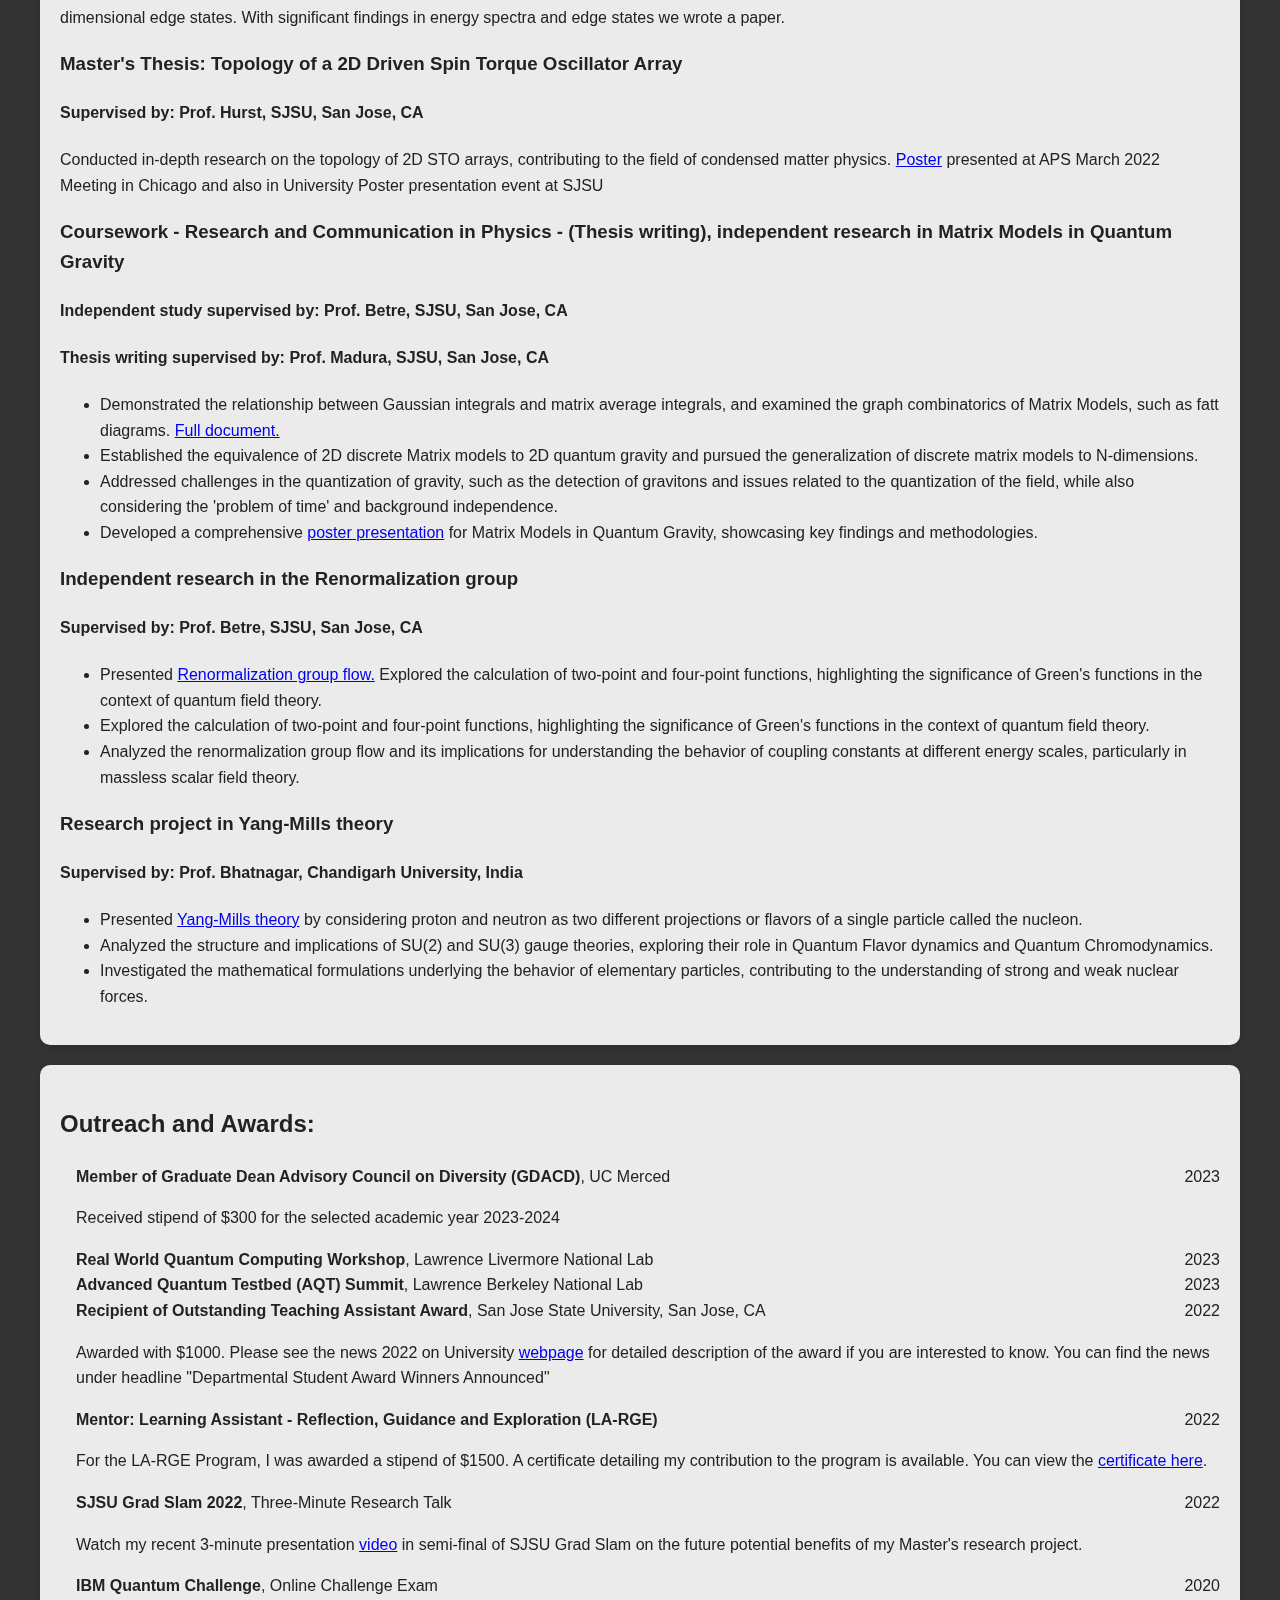
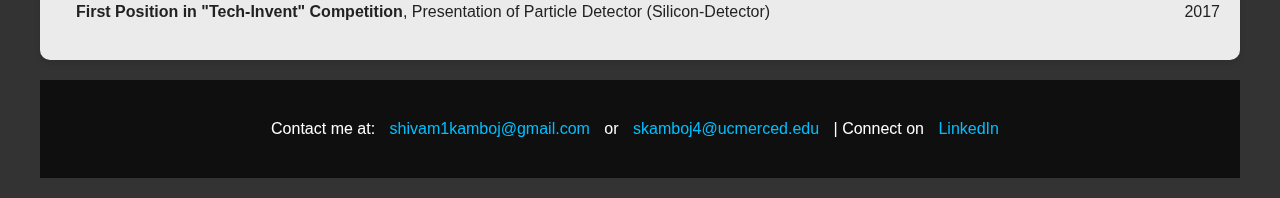
==== commit de2fed28: "modified projects" ====
--- a/index.html
+++ b/index.html
@@ -207,8 +207,7 @@
         <p>My research in this project was focused on a two-dimensional array of STOs, revealing how its dynamics
             align with a 2D, non-Hermitian Su-Schrieffer-Heeger (SSH) model. A significant aspect of my research was
             the calculation of the energy spectrum of this system using exact diagonalization and the identification
-            of one-dimensional edge states. With significant findings in energy spectra and edge states we wrote a paper
-            (currently under review.
+            of one-dimensional edge states. With significant findings in energy spectra and edge states we wrote a paper.
         </p>
     </div>
 
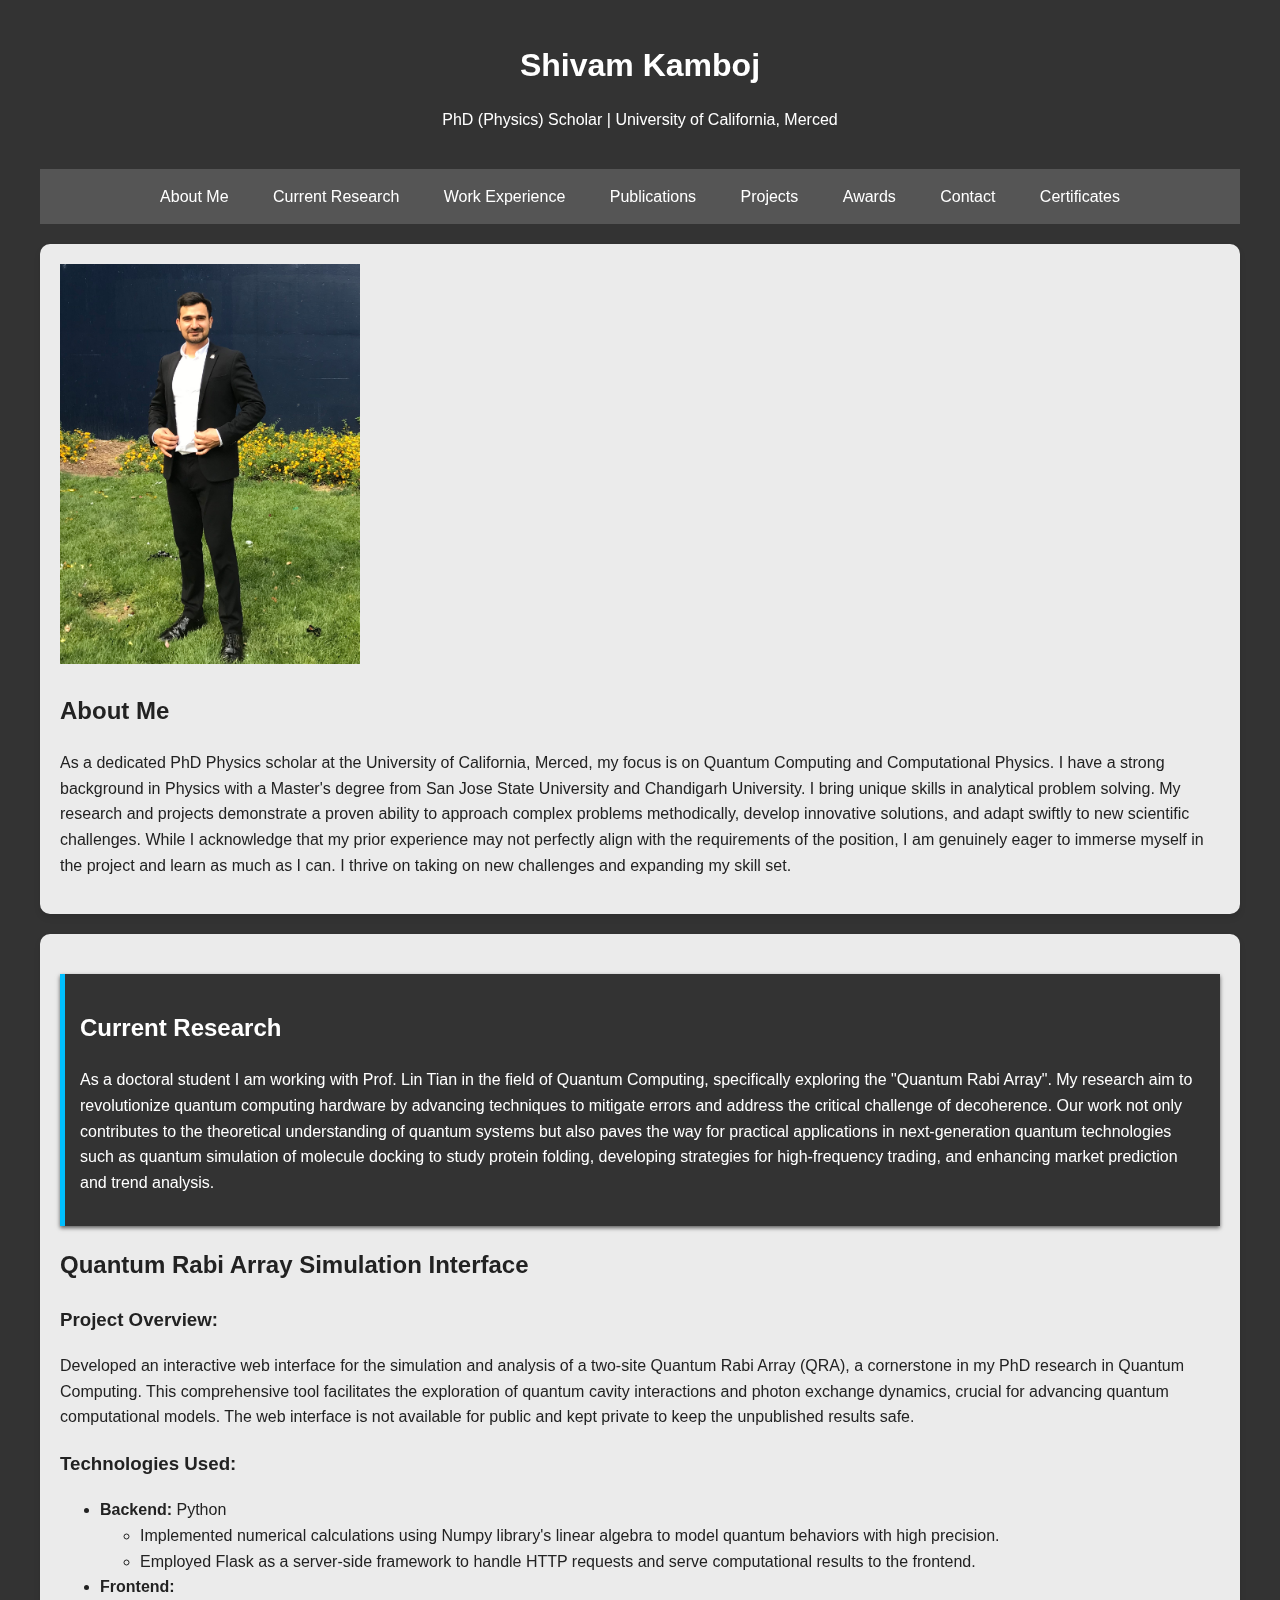
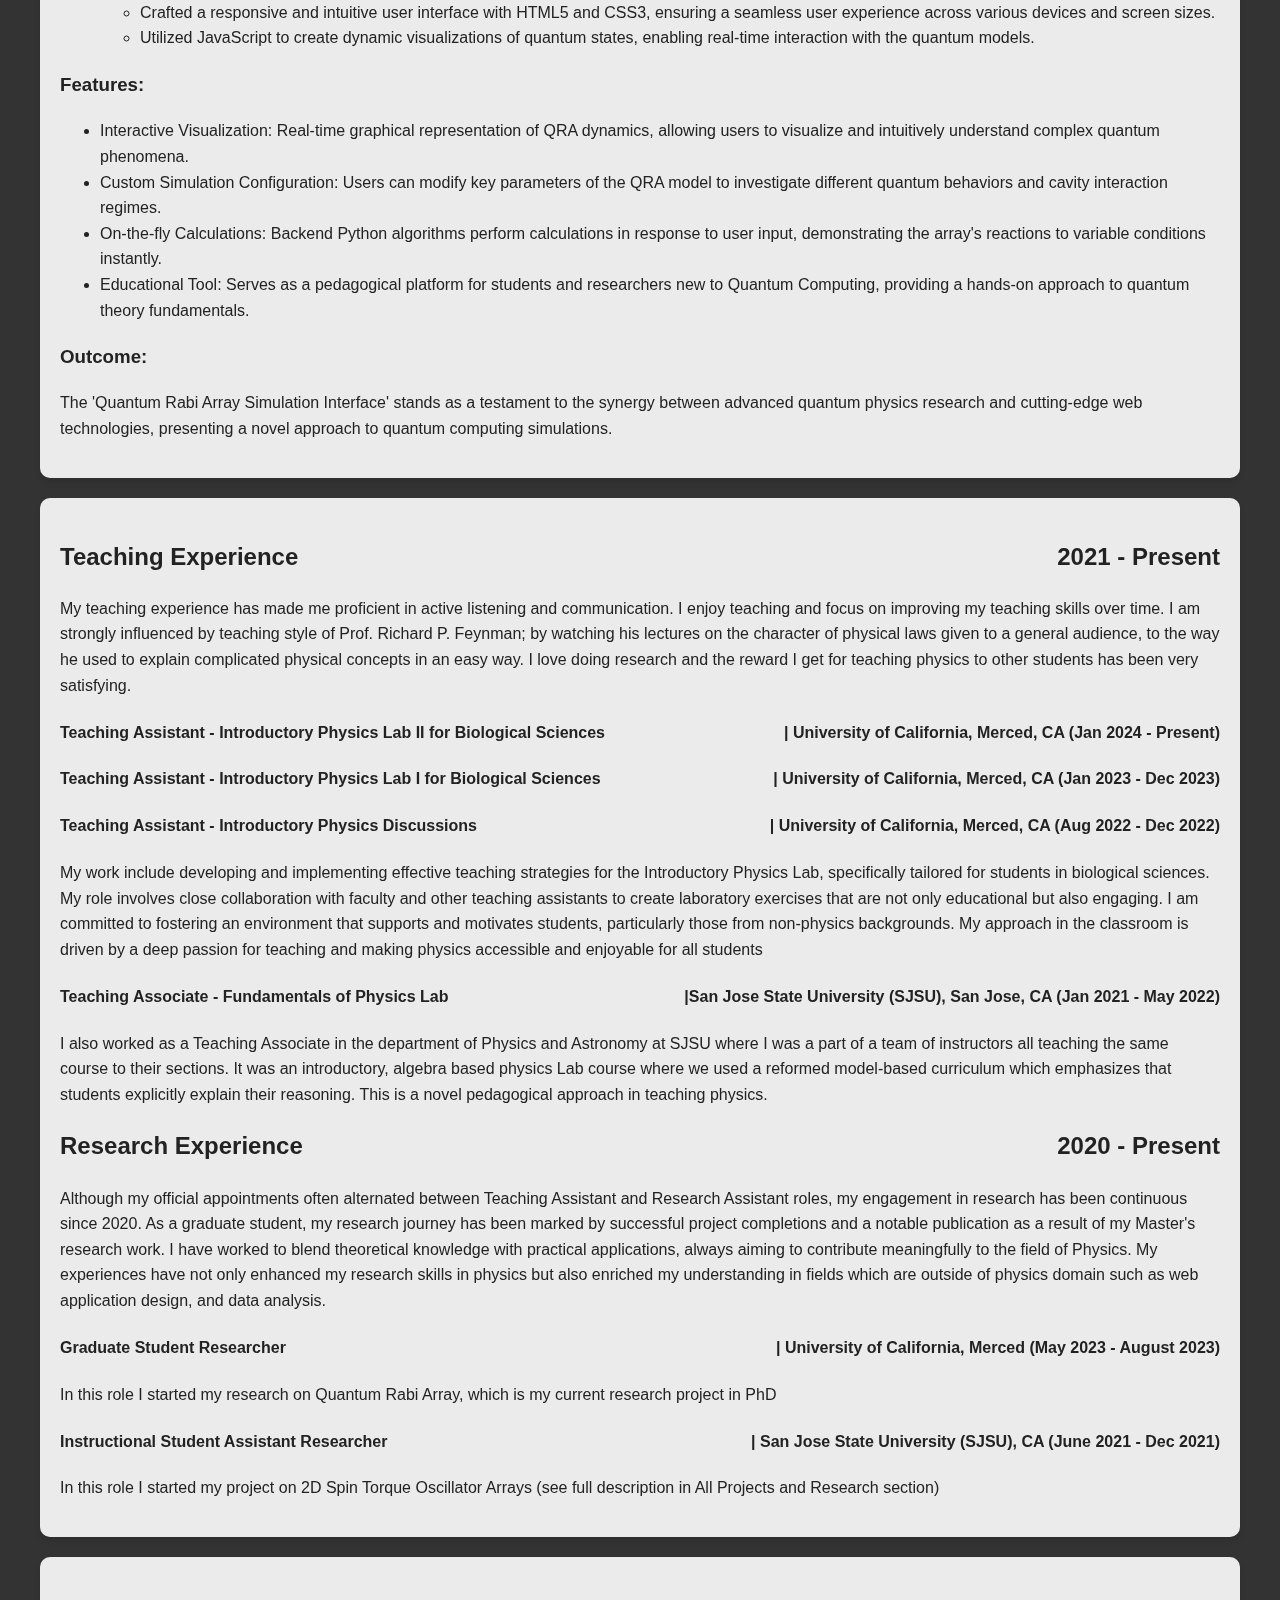
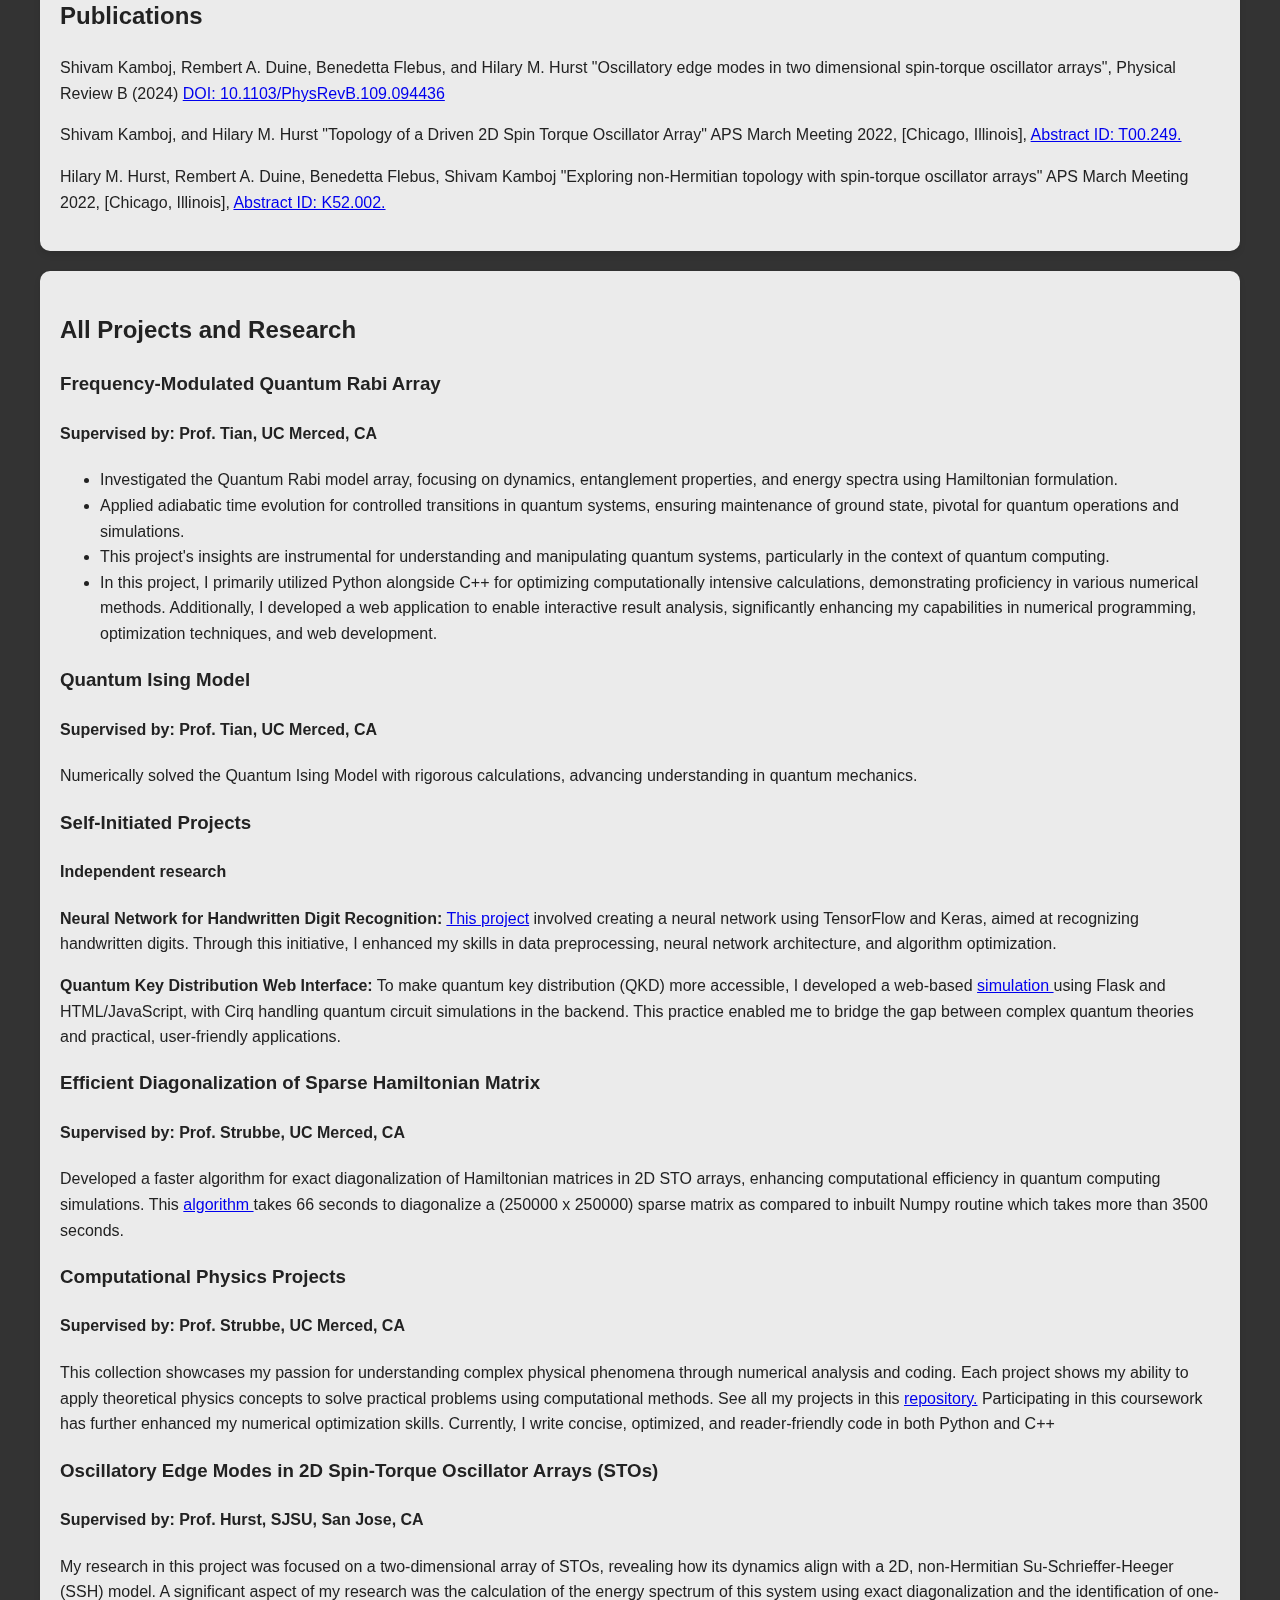
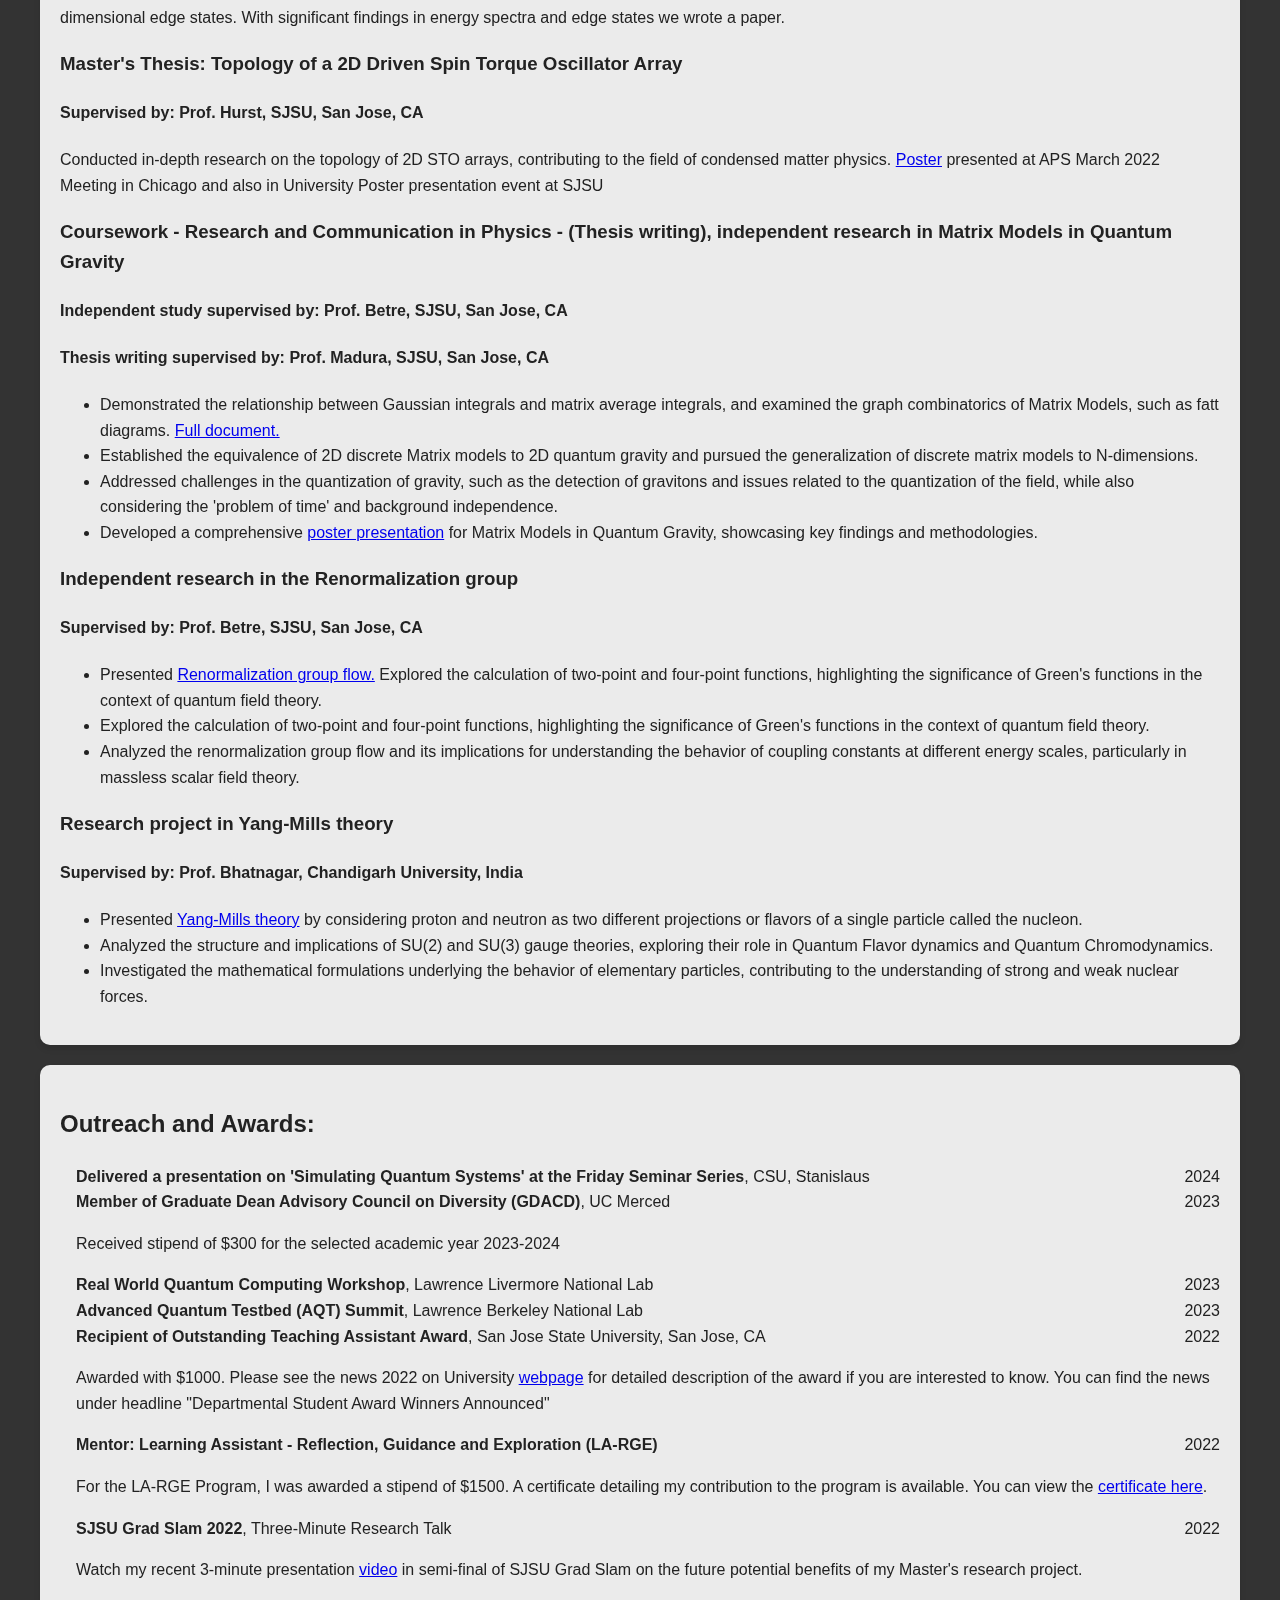
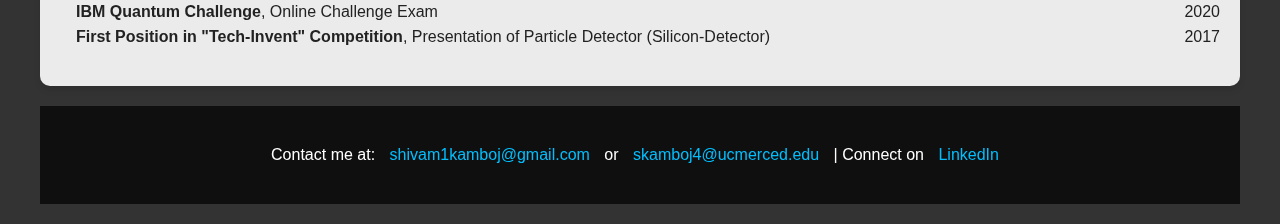
==== commit d8a5f5e3: "added content in outreach" ====
--- a/index.html
+++ b/index.html
@@ -276,6 +276,7 @@
       <section id="Awards">
         <h2>Outreach and Awards:</h2>
     <ul class="no-bullets">
+         <li><strong>Delivered a presentation on 'Simulating Quantum Systems' at the Friday Seminar Series</strong>, CSU, Stanislaus <span class="date-right">2024</span></li>
         <li><strong>Member of Graduate Dean Advisory Council on Diversity (GDACD)</strong>, UC Merced <span class="date-right">2023</span></li>
             <p>Received stipend of $300 for the selected academic year 2023-2024</p>
         <li><strong>Real World Quantum Computing Workshop</strong>, Lawrence Livermore National Lab <span class="date-right">2023</span></li>
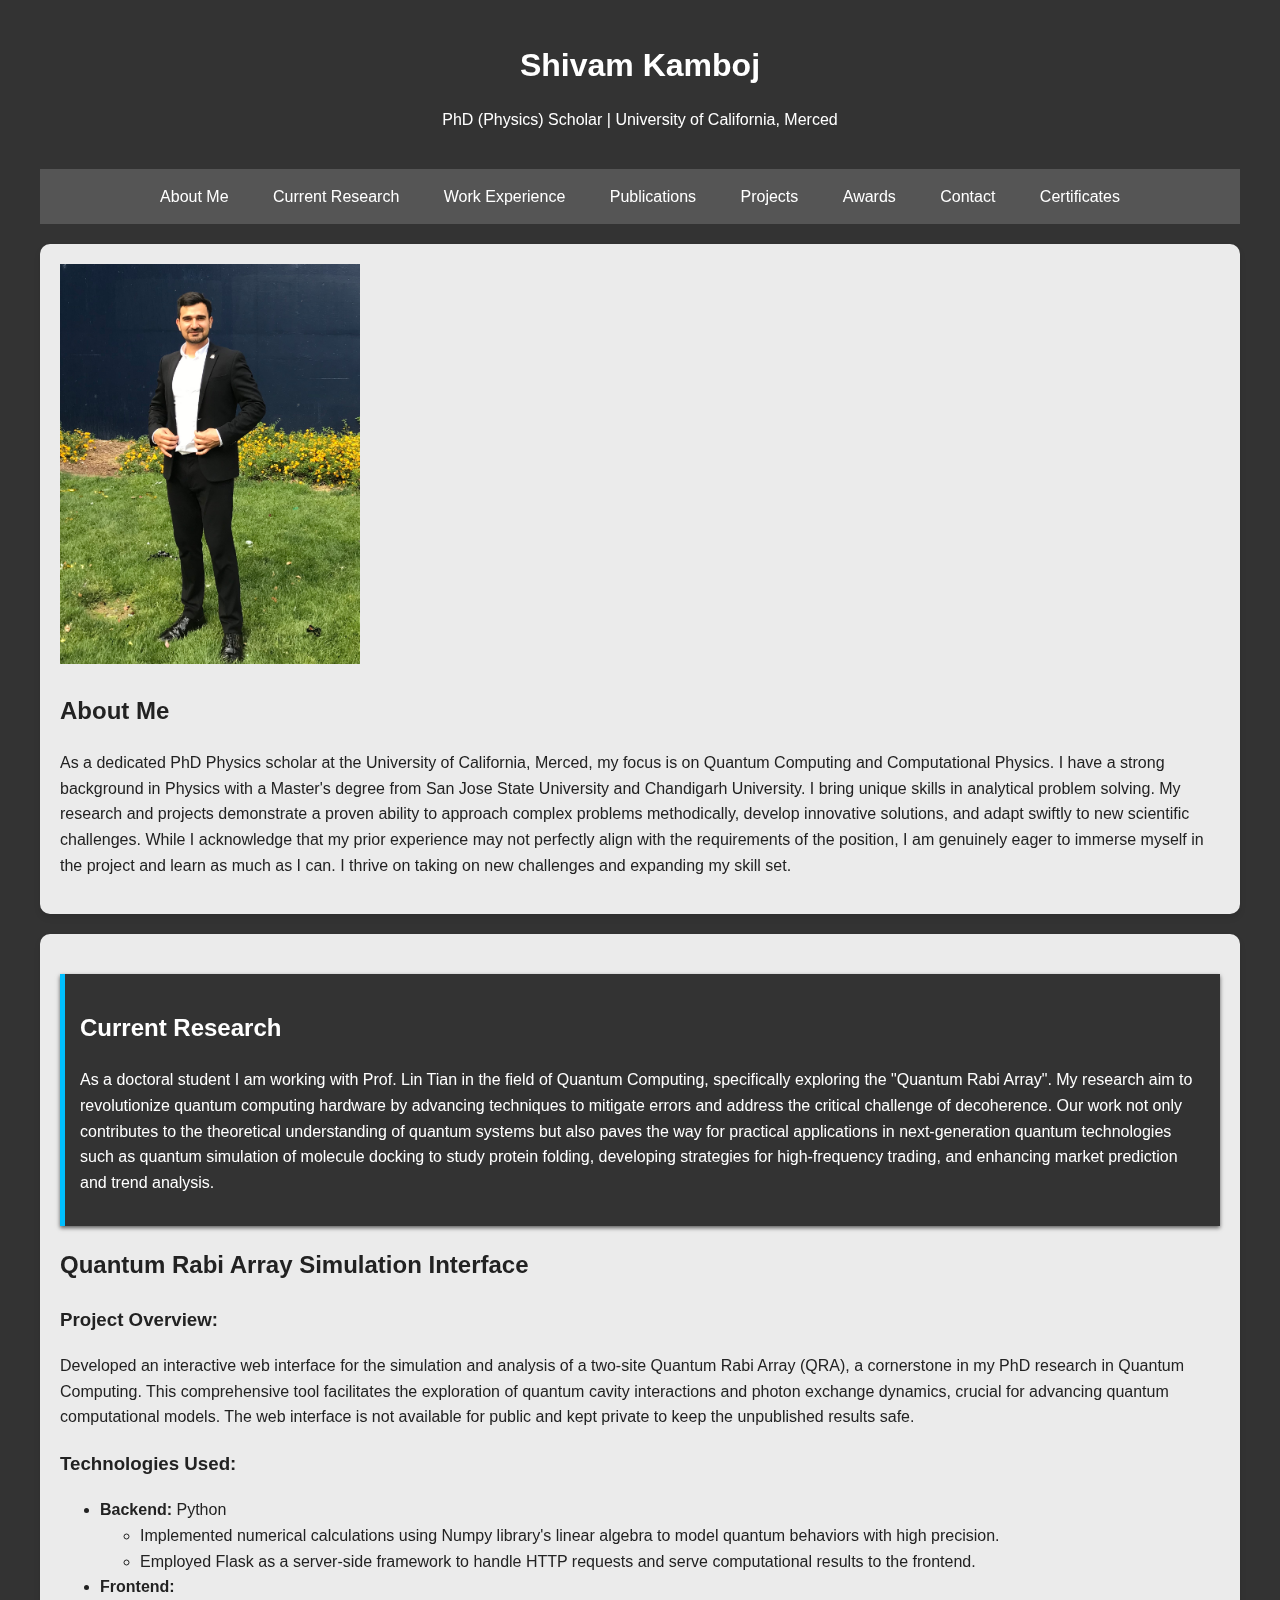
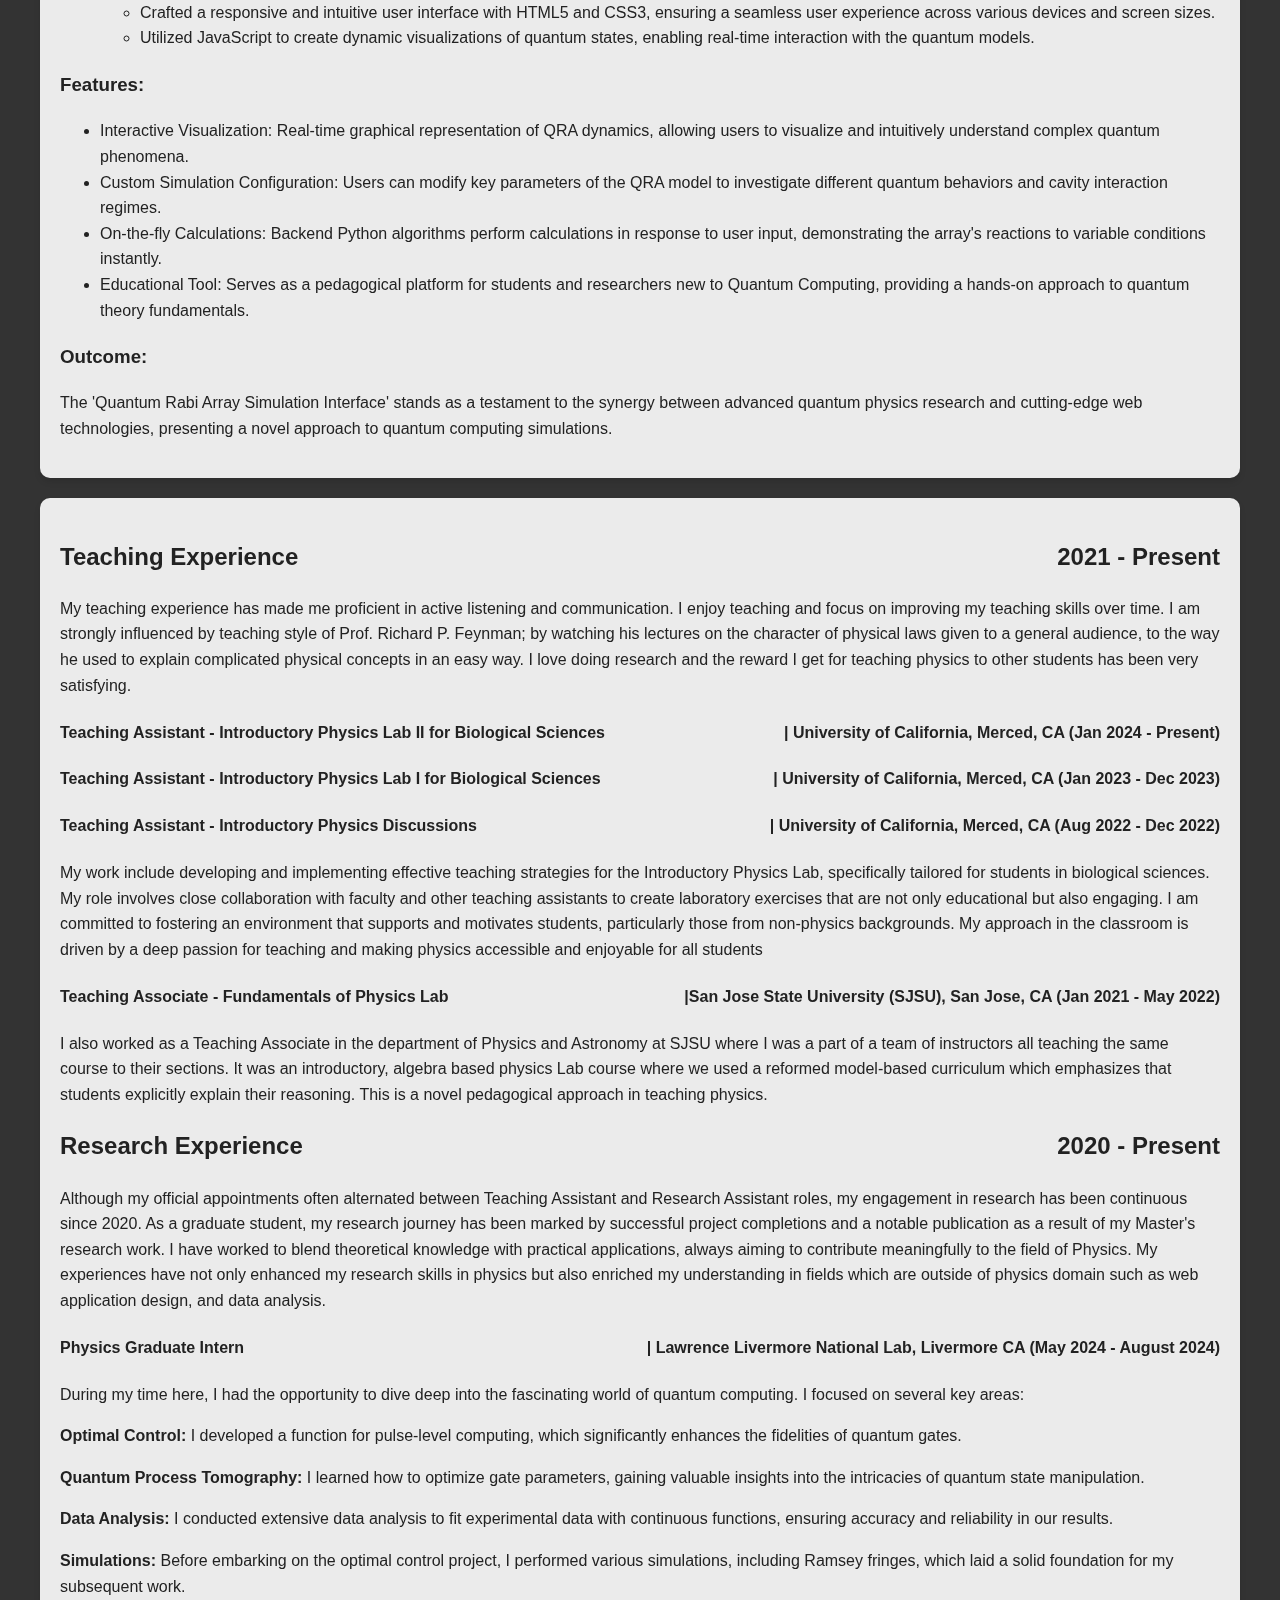
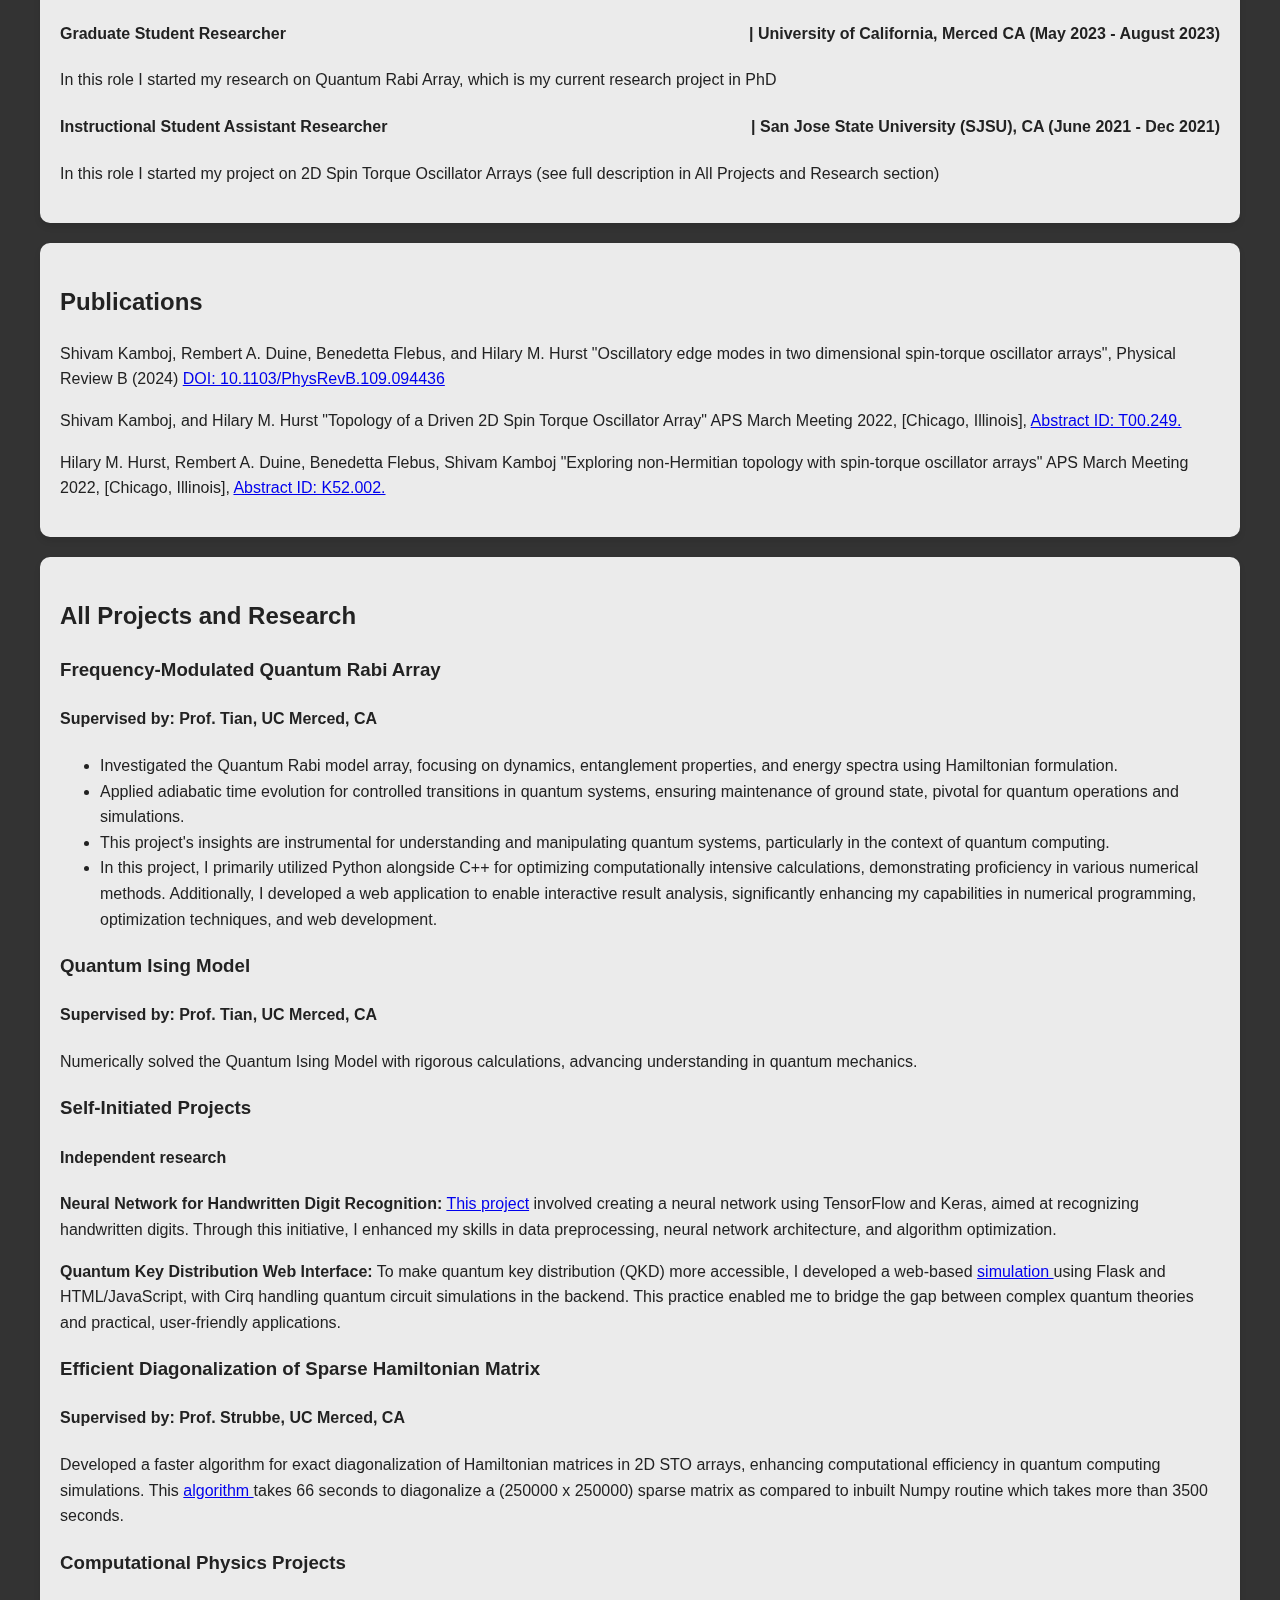
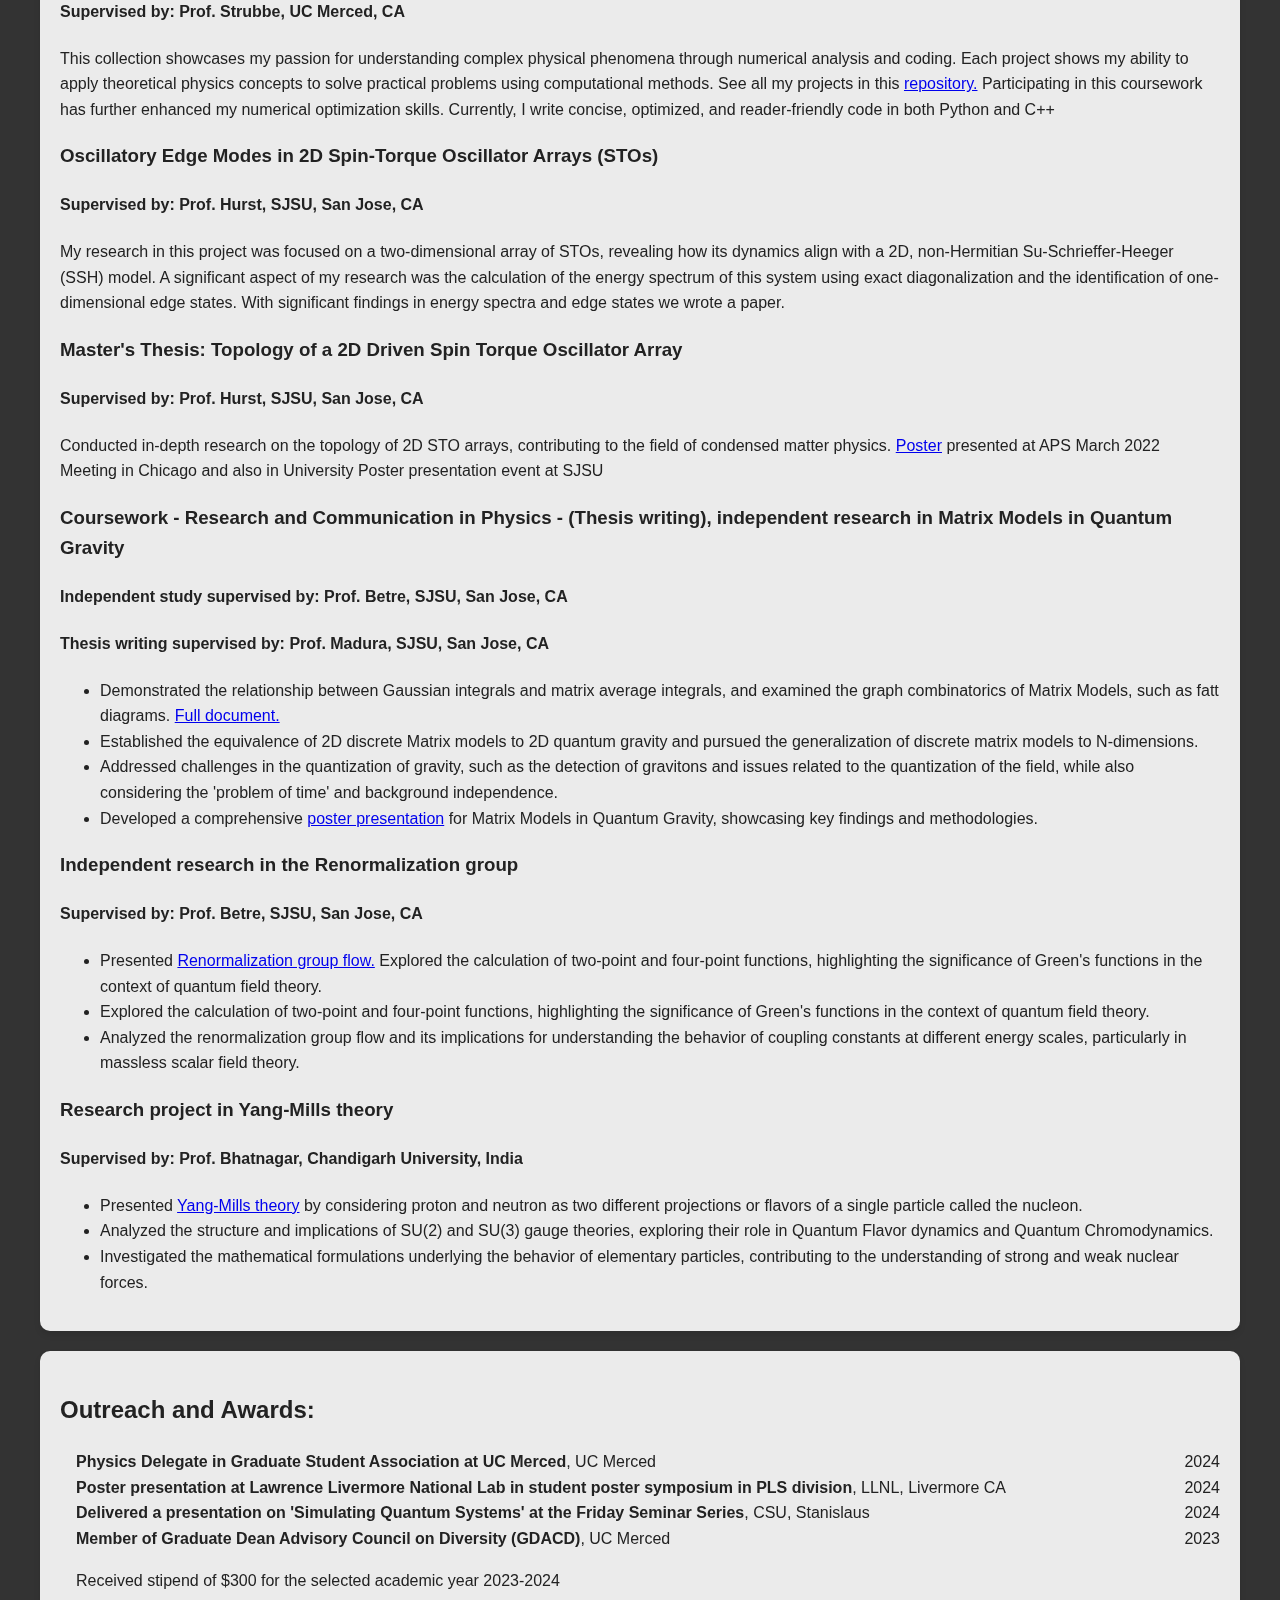
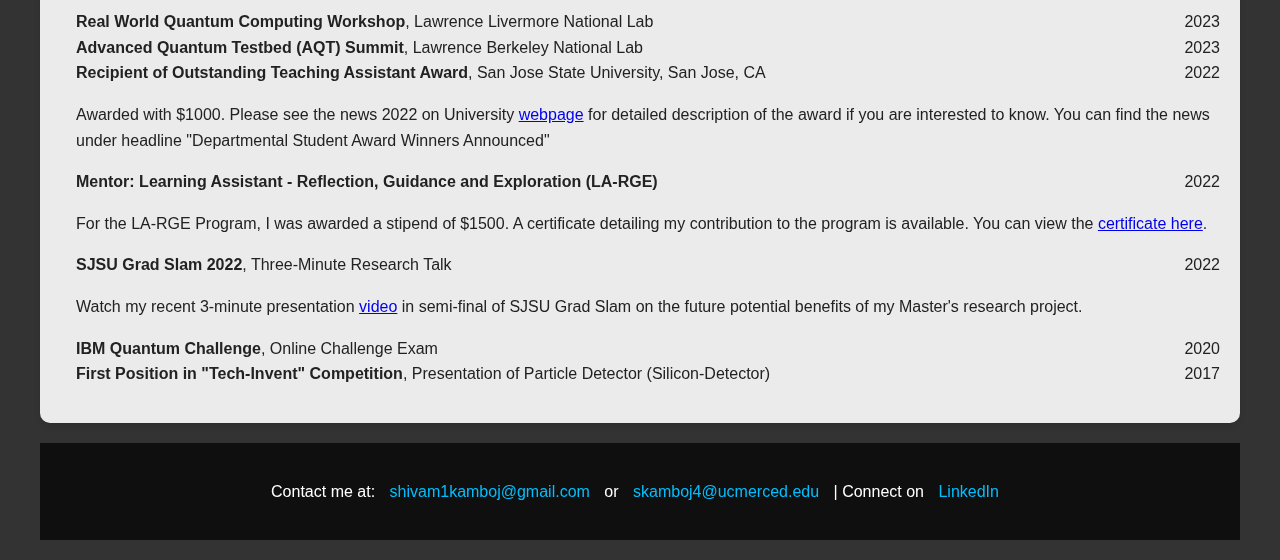
==== commit 016d667b: "added LLNL experience" ====
--- a/index.html
+++ b/index.html
@@ -115,7 +115,15 @@
         aiming to contribute meaningfully to the field of Physics. My experiences have not only enhanced
         my research skills in physics but also enriched my understanding in fields which are outside of physics domain such
             as web application design, and data analysis.</p>
-        <h4> Graduate Student Researcher<span class="date-right">| University of California, Merced (May 2023 - August 2023)</span></h4>
+
+        <h4>Physics Graduate Intern<span class="date-right">| Lawrence Livermore National Lab, Livermore CA (May 2024 - August 2024)</span></h4>
+        <p>During my time here, I had the opportunity to dive deep into the fascinating world of quantum computing. I focused on several key areas:</p>
+        <p><strong>Optimal Control:</strong> I developed a function for pulse-level computing, which significantly enhances the fidelities of quantum gates.</p>
+<p><strong>Quantum Process Tomography:</strong> I learned how to optimize gate parameters, gaining valuable insights into the intricacies of quantum state manipulation.</p>
+<p><strong>Data Analysis:</strong> I conducted extensive data analysis to fit experimental data with continuous functions, ensuring accuracy and reliability in our results.</p>
+<p><strong>Simulations:</strong> Before embarking on the optimal control project, I performed various simulations, including Ramsey fringes, which laid a solid foundation for my subsequent work.
+</p>
+        <h4> Graduate Student Researcher<span class="date-right">| University of California, Merced CA (May 2023 - August 2023)</span></h4>
         <p>In this role I started my research on Quantum Rabi Array, which is my current research project in PhD</p>
         <h4> Instructional Student Assistant Researcher<span class="date-right">| San Jose State University (SJSU), CA (June 2021 - Dec 2021)</span></h4>
         <p>In this role I started my project on 2D Spin Torque Oscillator Arrays (see full description in All Projects and Research section)</p>
@@ -276,7 +284,9 @@
       <section id="Awards">
         <h2>Outreach and Awards:</h2>
     <ul class="no-bullets">
-         <li><strong>Delivered a presentation on 'Simulating Quantum Systems' at the Friday Seminar Series</strong>, CSU, Stanislaus <span class="date-right">2024</span></li>
+        <li><strong>Physics Delegate in Graduate Student Association at UC Merced</strong>, UC Merced <span class="date-right">2024</span></li>
+        <li><strong>Poster presentation at Lawrence Livermore National Lab in student poster symposium in PLS division</strong>, LLNL, Livermore CA <span class="date-right">2024</span></li>
+        <li><strong>Delivered a presentation on 'Simulating Quantum Systems' at the Friday Seminar Series</strong>, CSU, Stanislaus <span class="date-right">2024</span></li>
         <li><strong>Member of Graduate Dean Advisory Council on Diversity (GDACD)</strong>, UC Merced <span class="date-right">2023</span></li>
             <p>Received stipend of $300 for the selected academic year 2023-2024</p>
         <li><strong>Real World Quantum Computing Workshop</strong>, Lawrence Livermore National Lab <span class="date-right">2023</span></li>
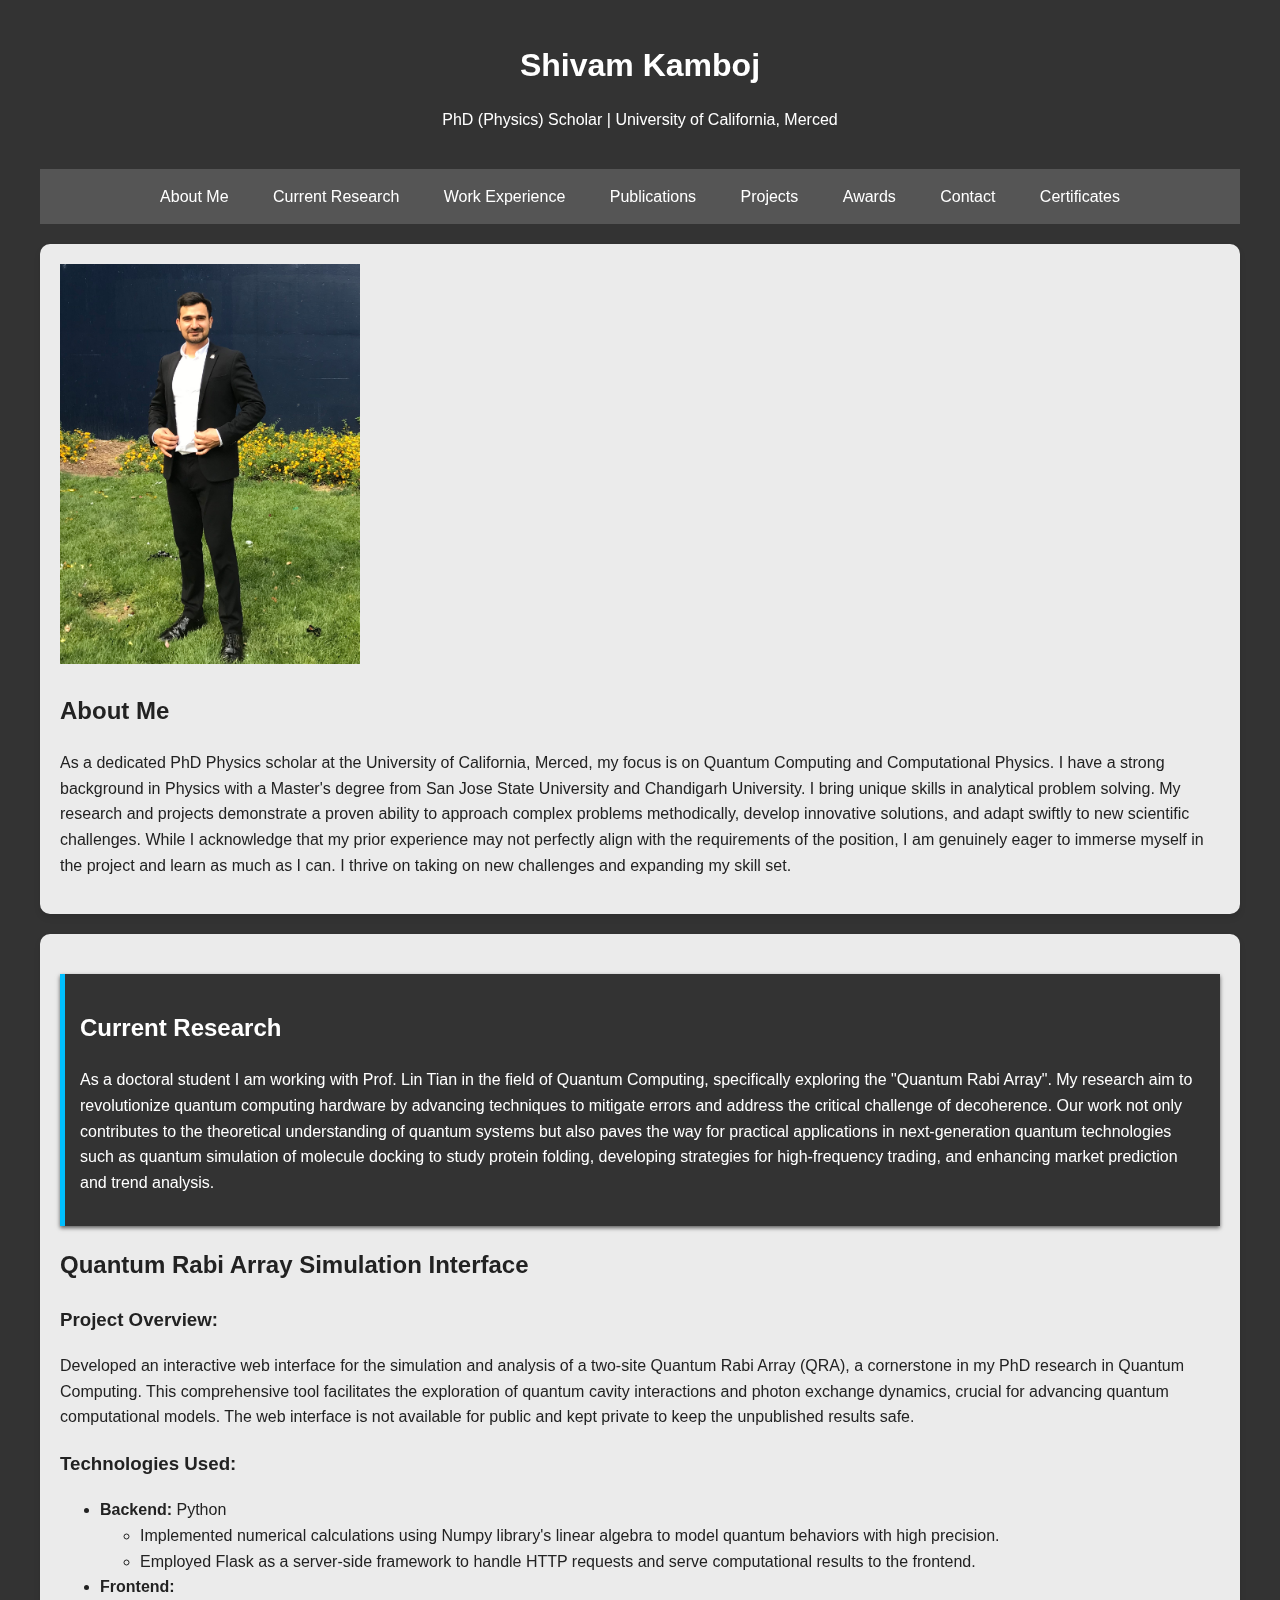
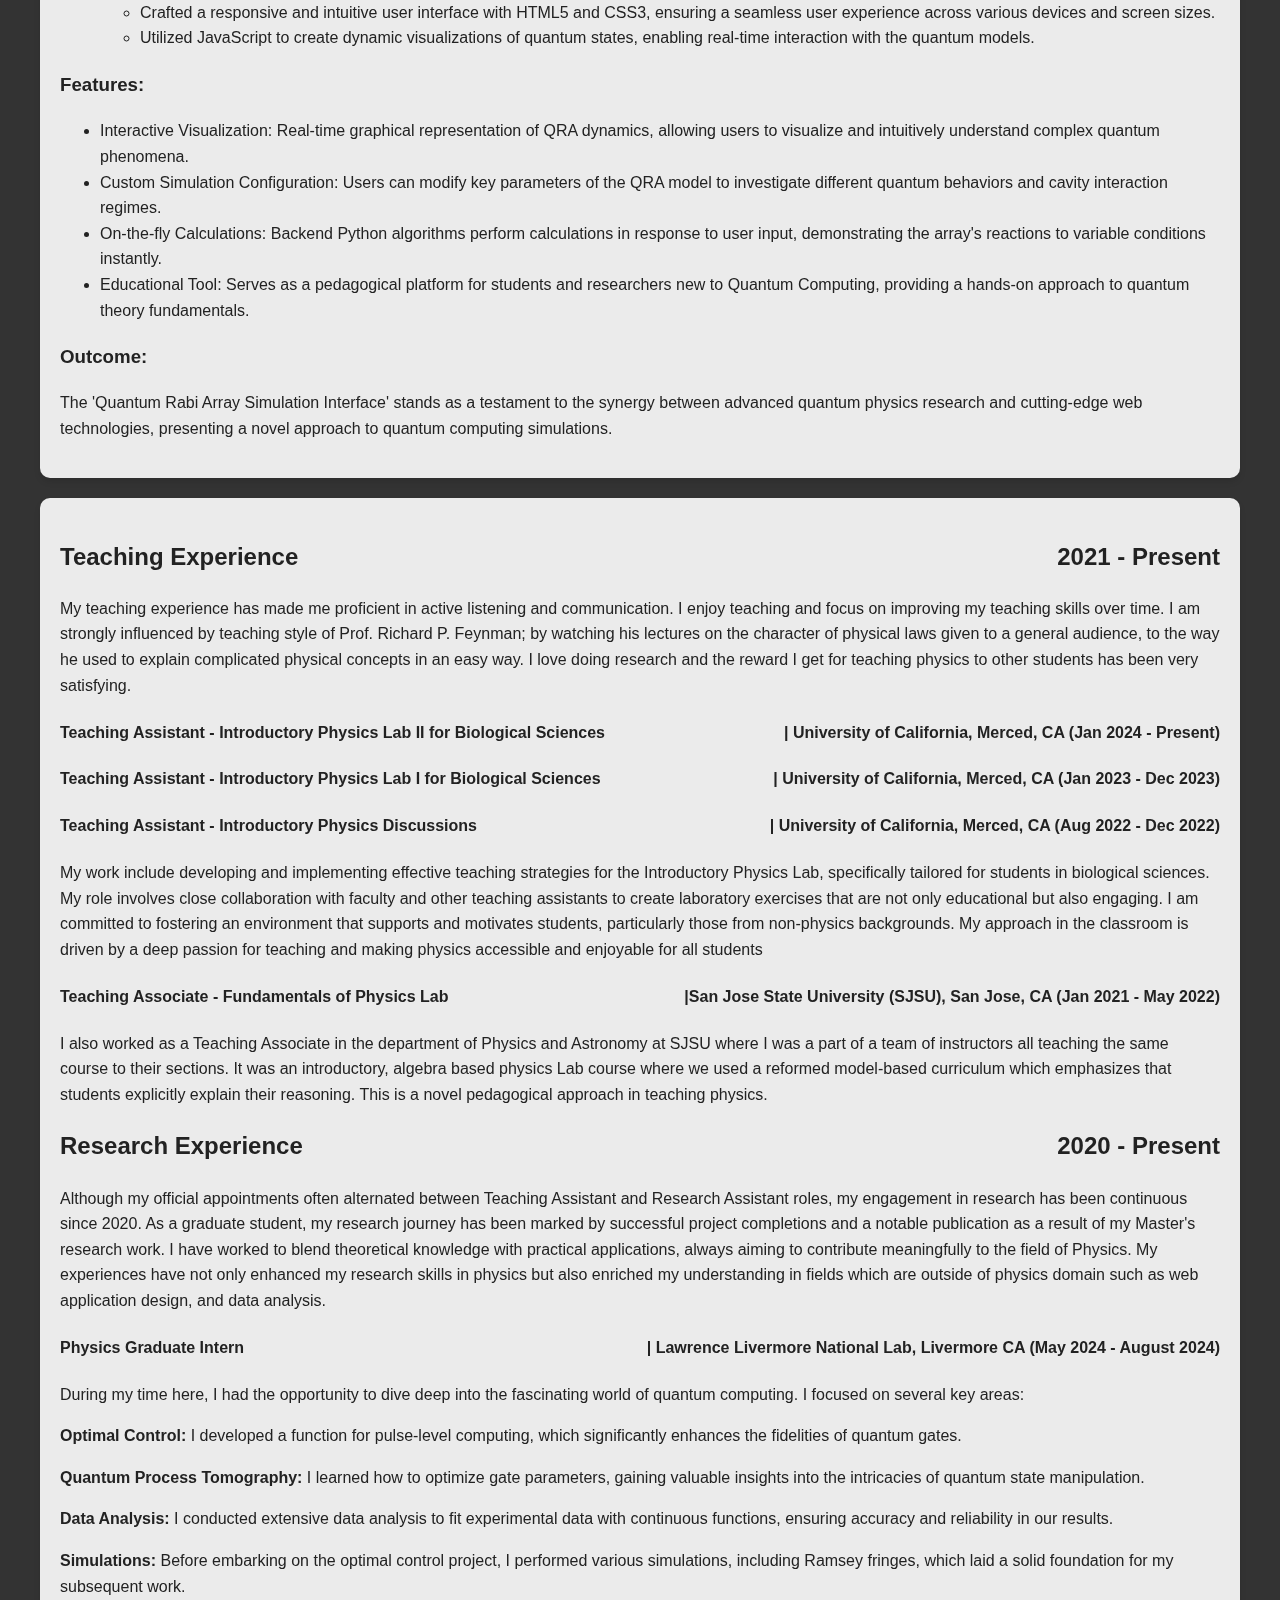
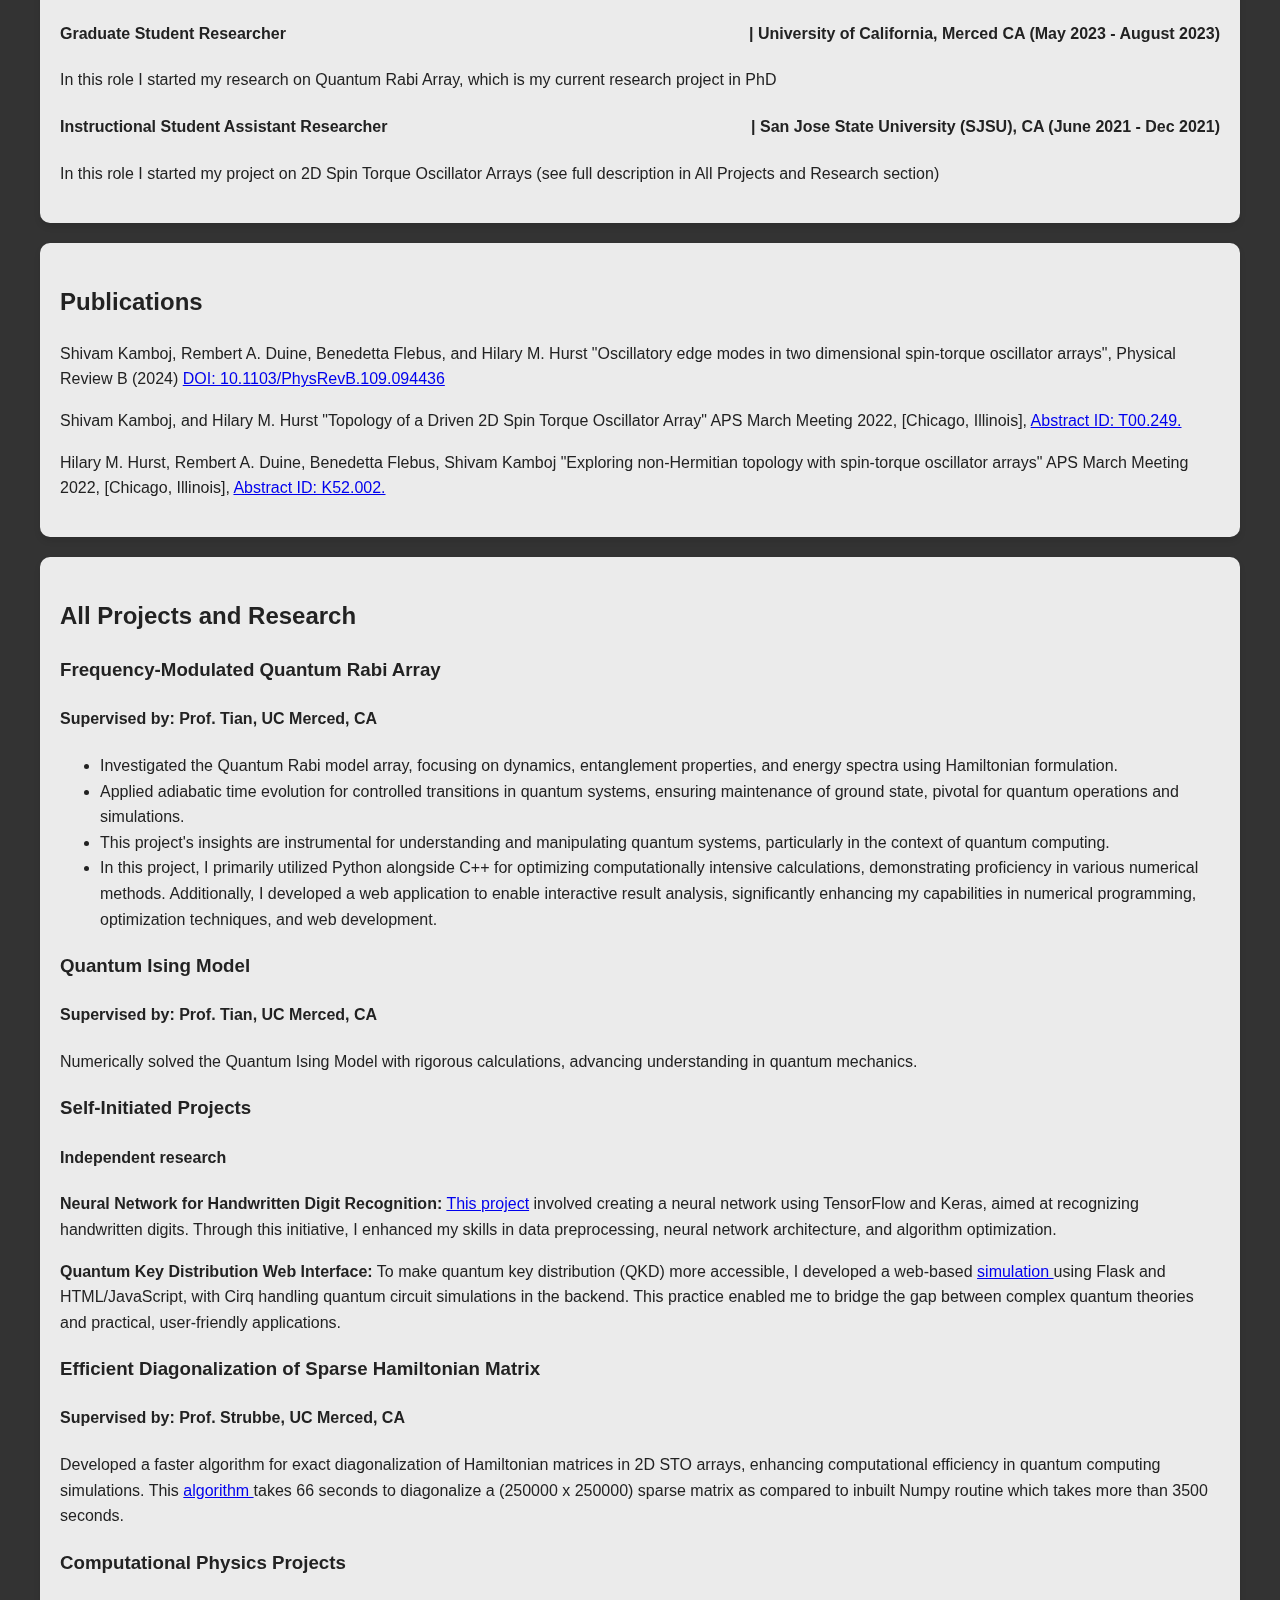
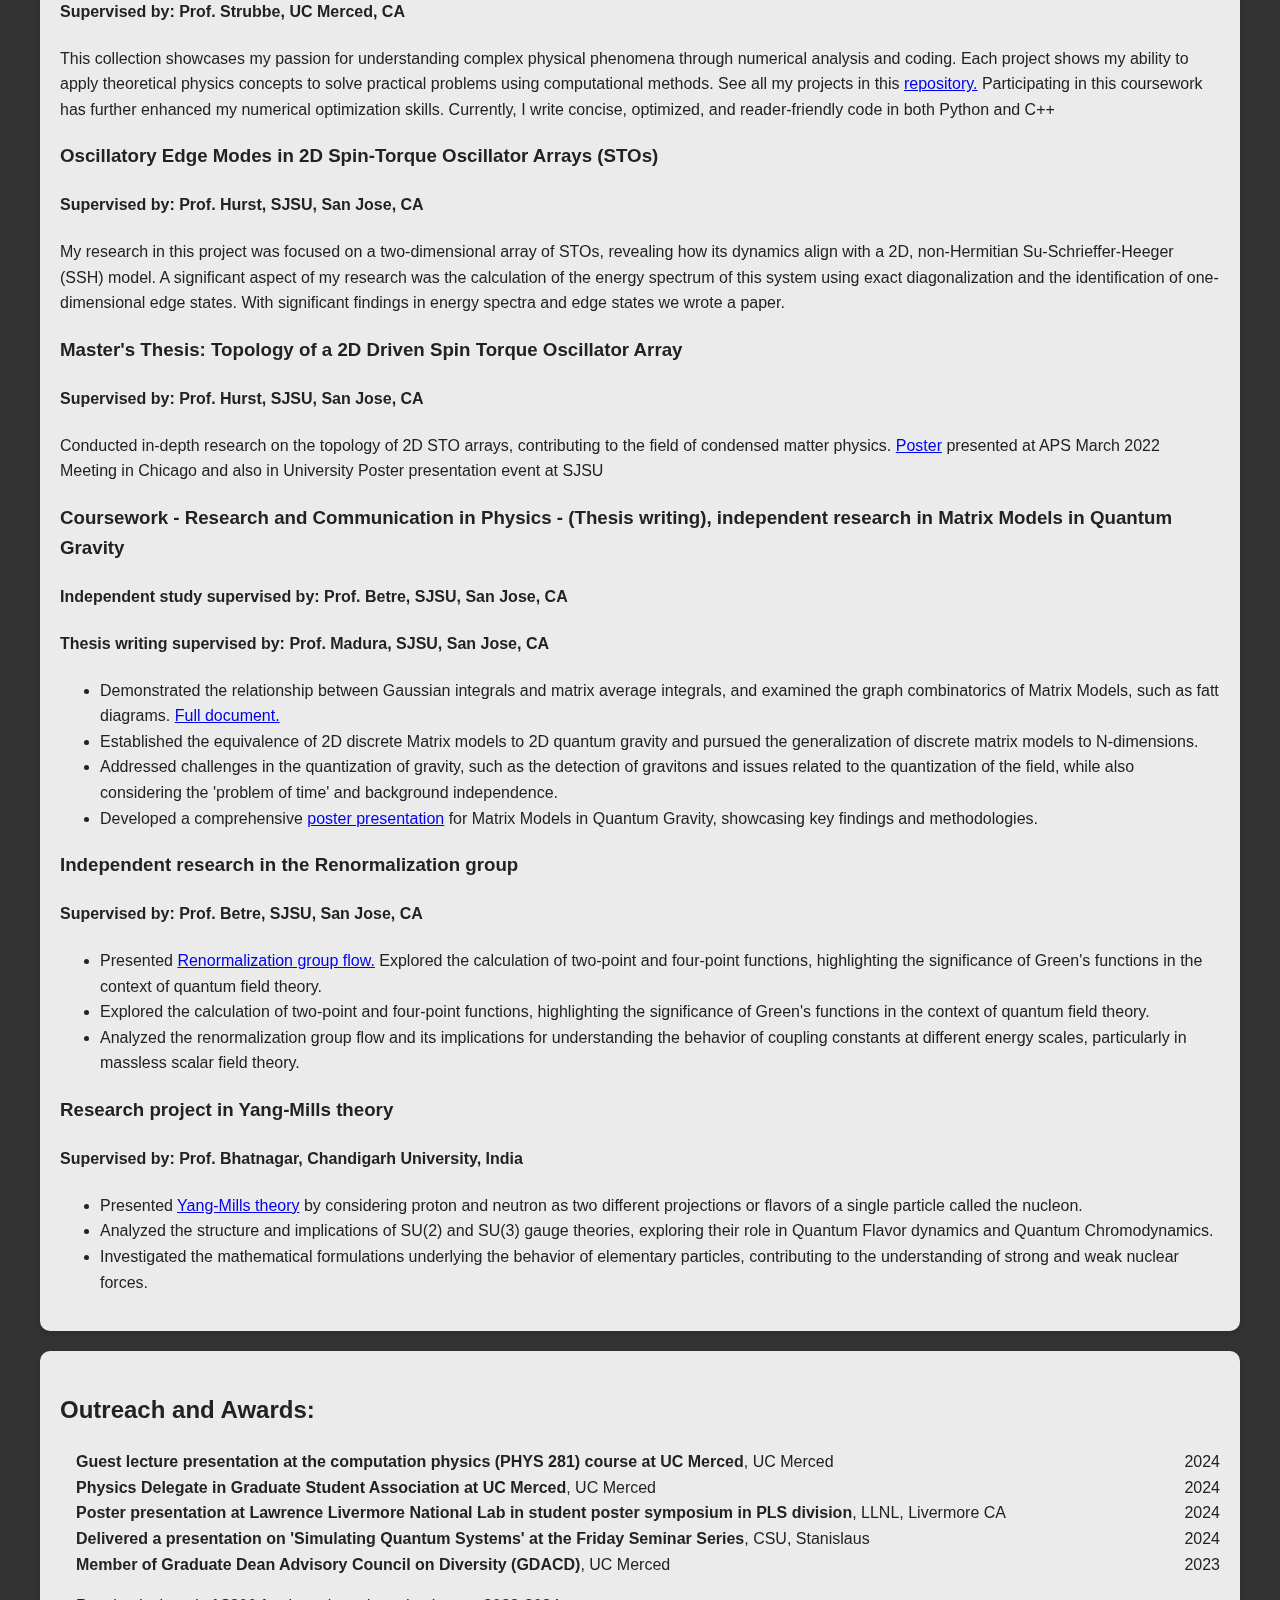
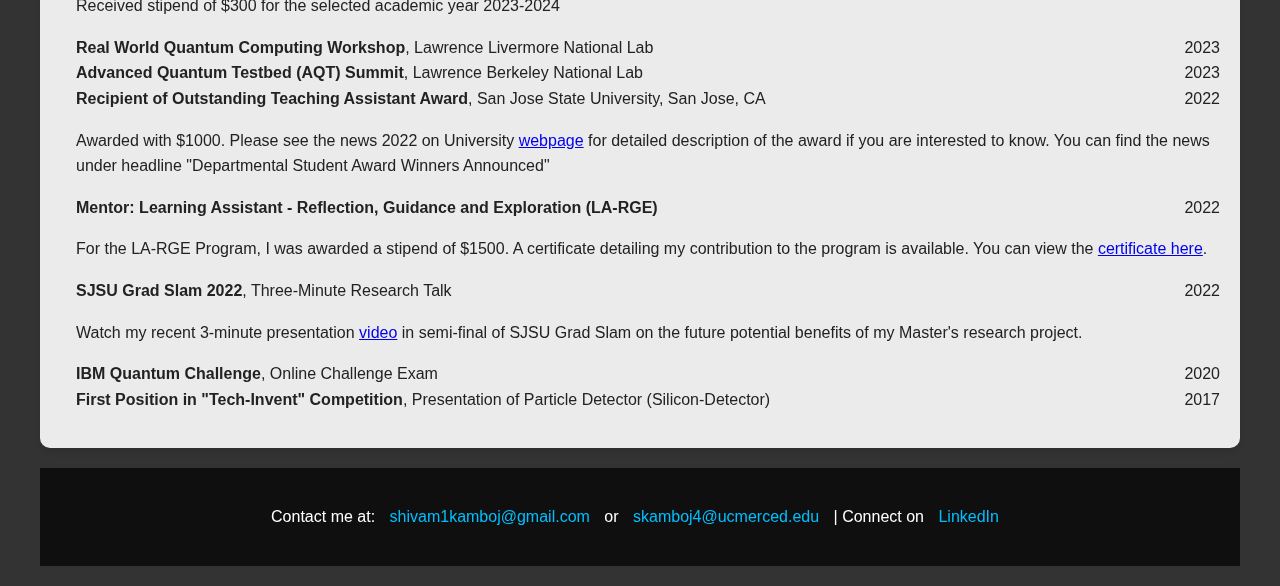
==== commit 3155b952: "added outreach" ====
--- a/index.html
+++ b/index.html
@@ -284,6 +284,7 @@
       <section id="Awards">
         <h2>Outreach and Awards:</h2>
     <ul class="no-bullets">
+        <li><strong>Guest lecture presentation at the computation physics (PHYS 281) course at UC Merced</strong>, UC Merced <span class="date-right">2024</span></li>
         <li><strong>Physics Delegate in Graduate Student Association at UC Merced</strong>, UC Merced <span class="date-right">2024</span></li>
         <li><strong>Poster presentation at Lawrence Livermore National Lab in student poster symposium in PLS division</strong>, LLNL, Livermore CA <span class="date-right">2024</span></li>
         <li><strong>Delivered a presentation on 'Simulating Quantum Systems' at the Friday Seminar Series</strong>, CSU, Stanislaus <span class="date-right">2024</span></li>
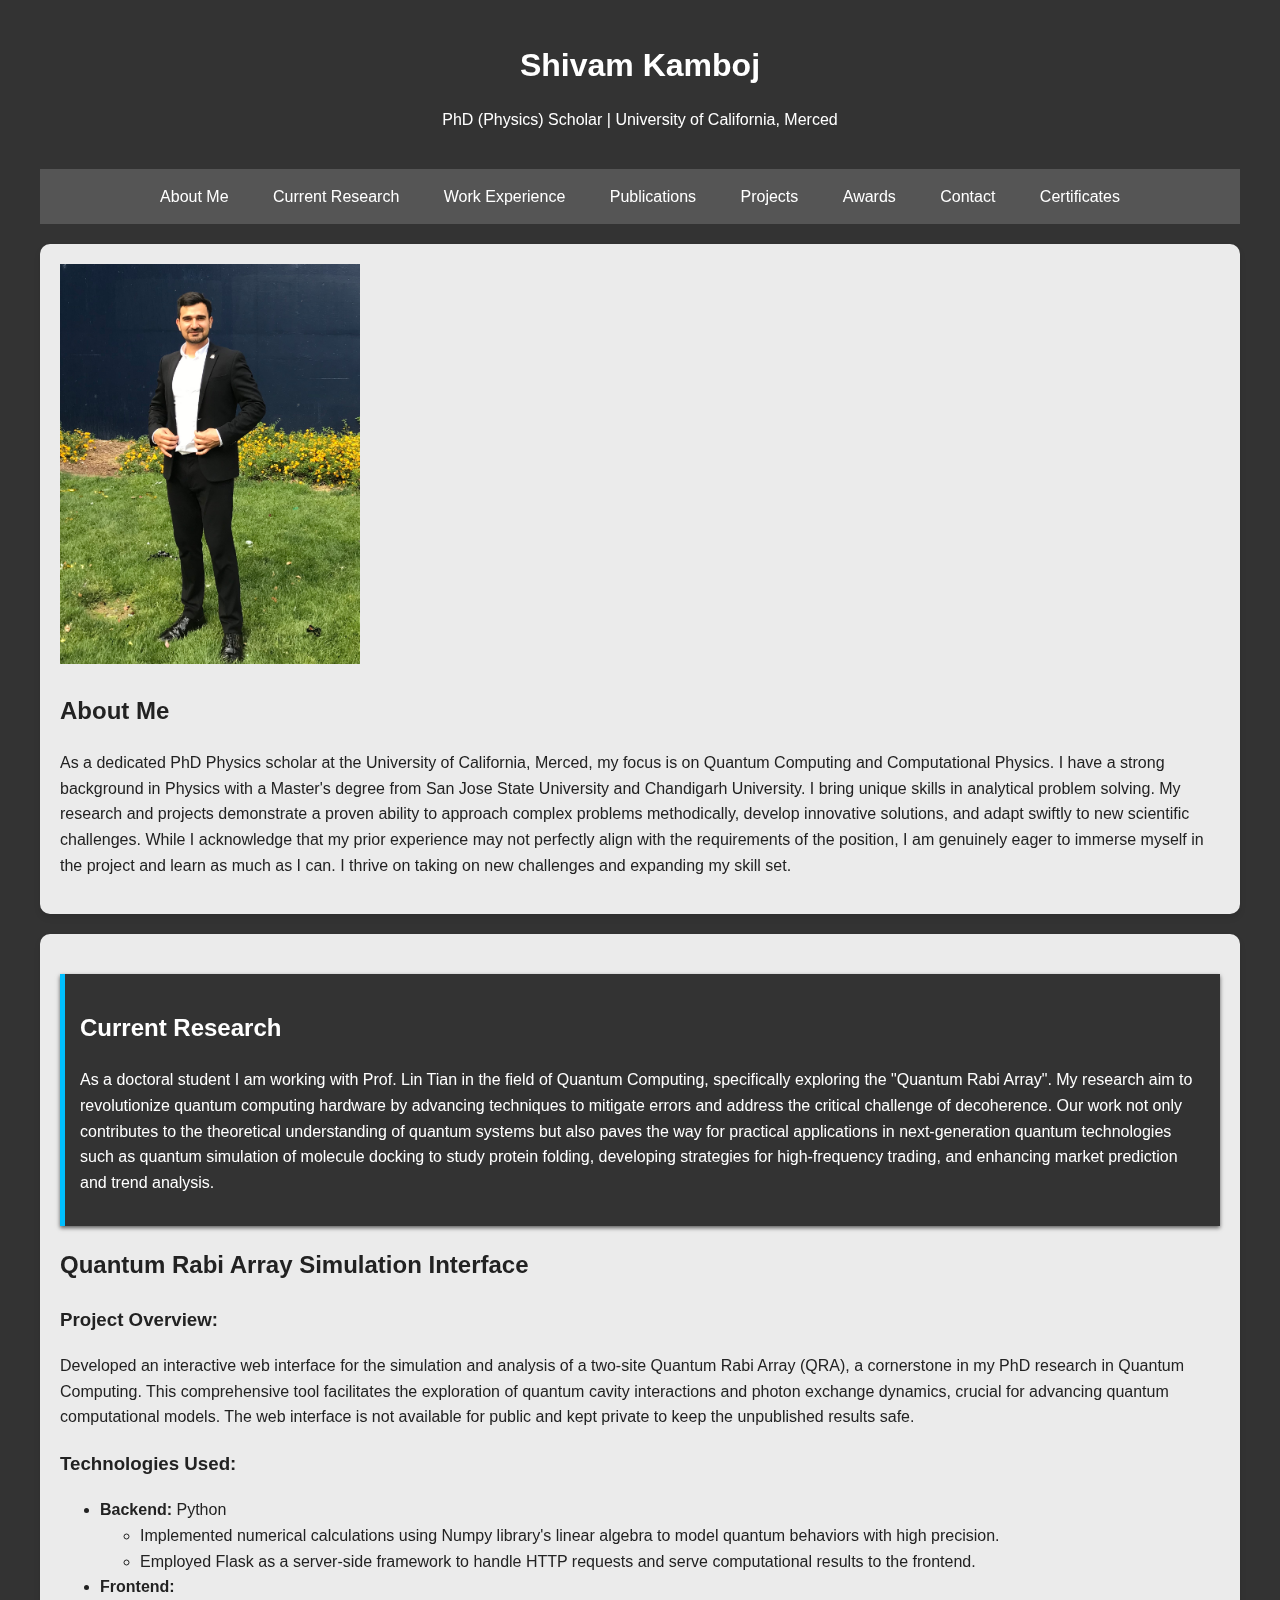
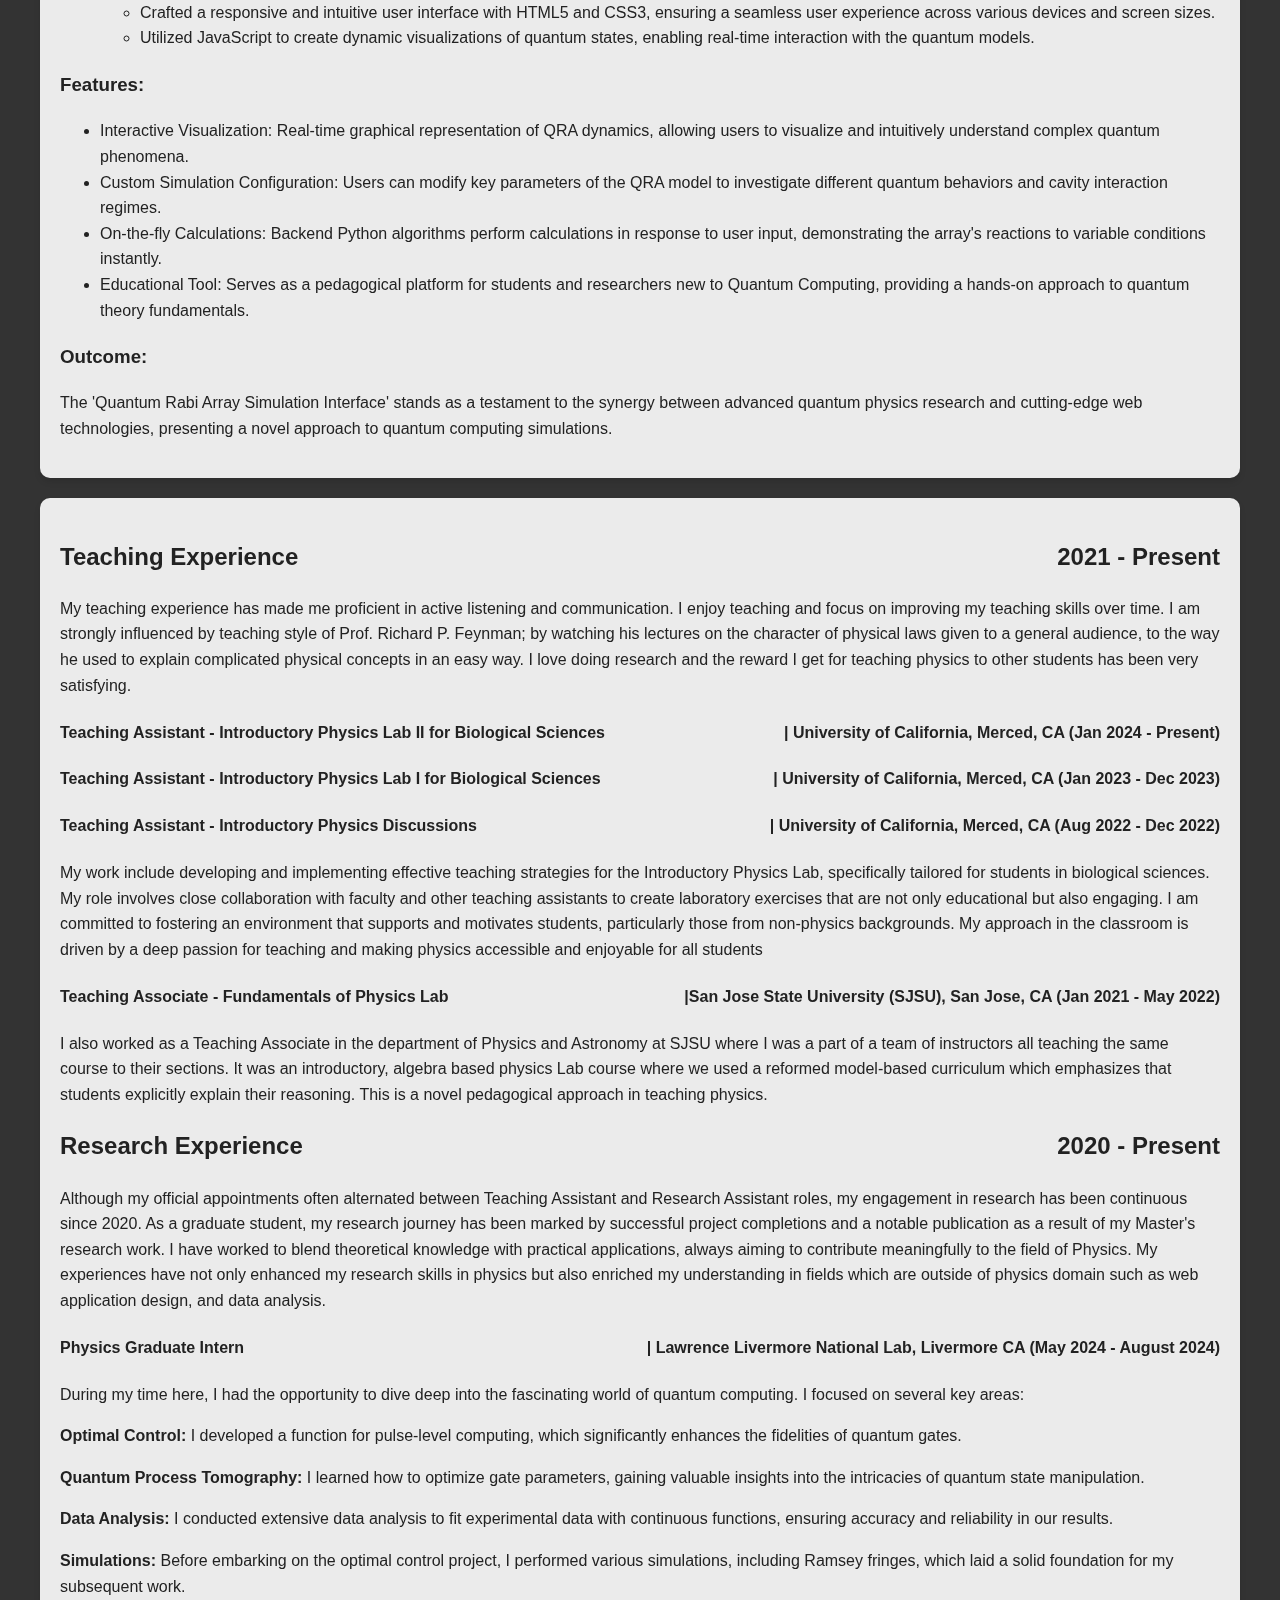
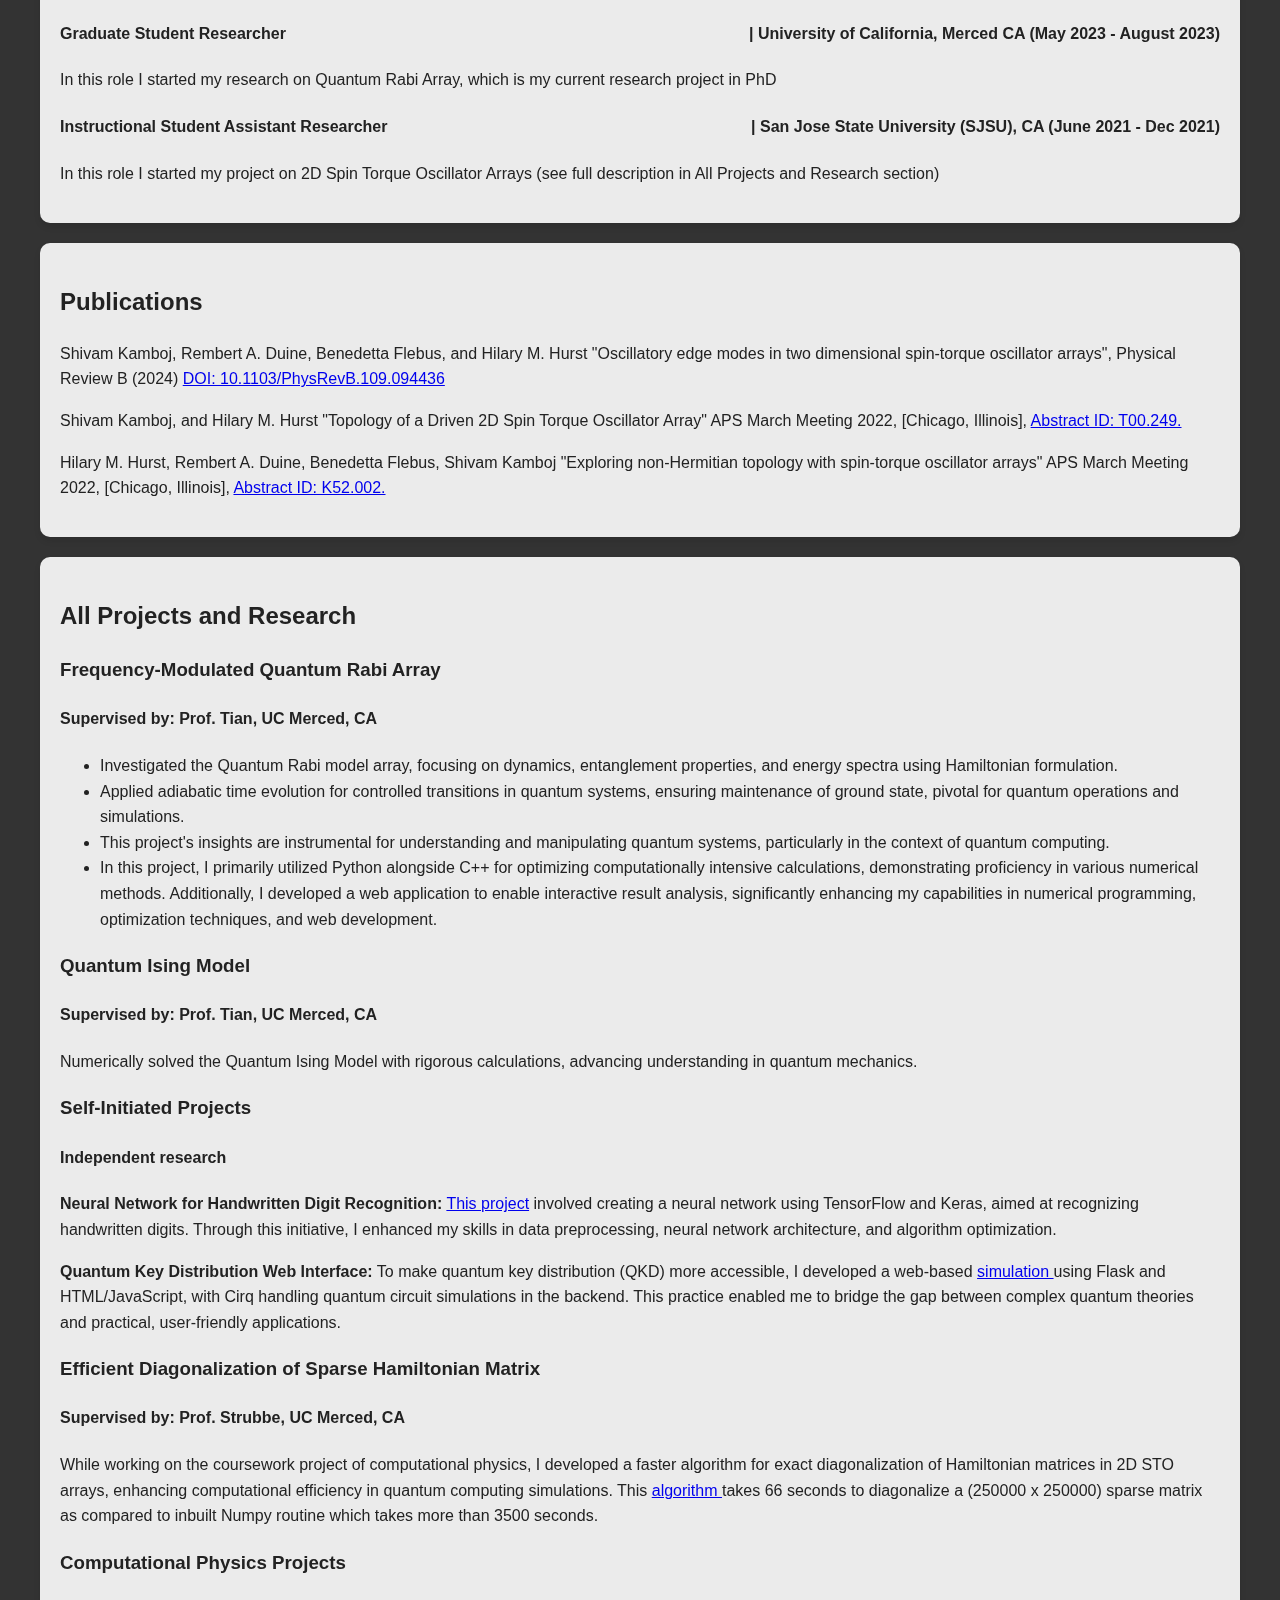
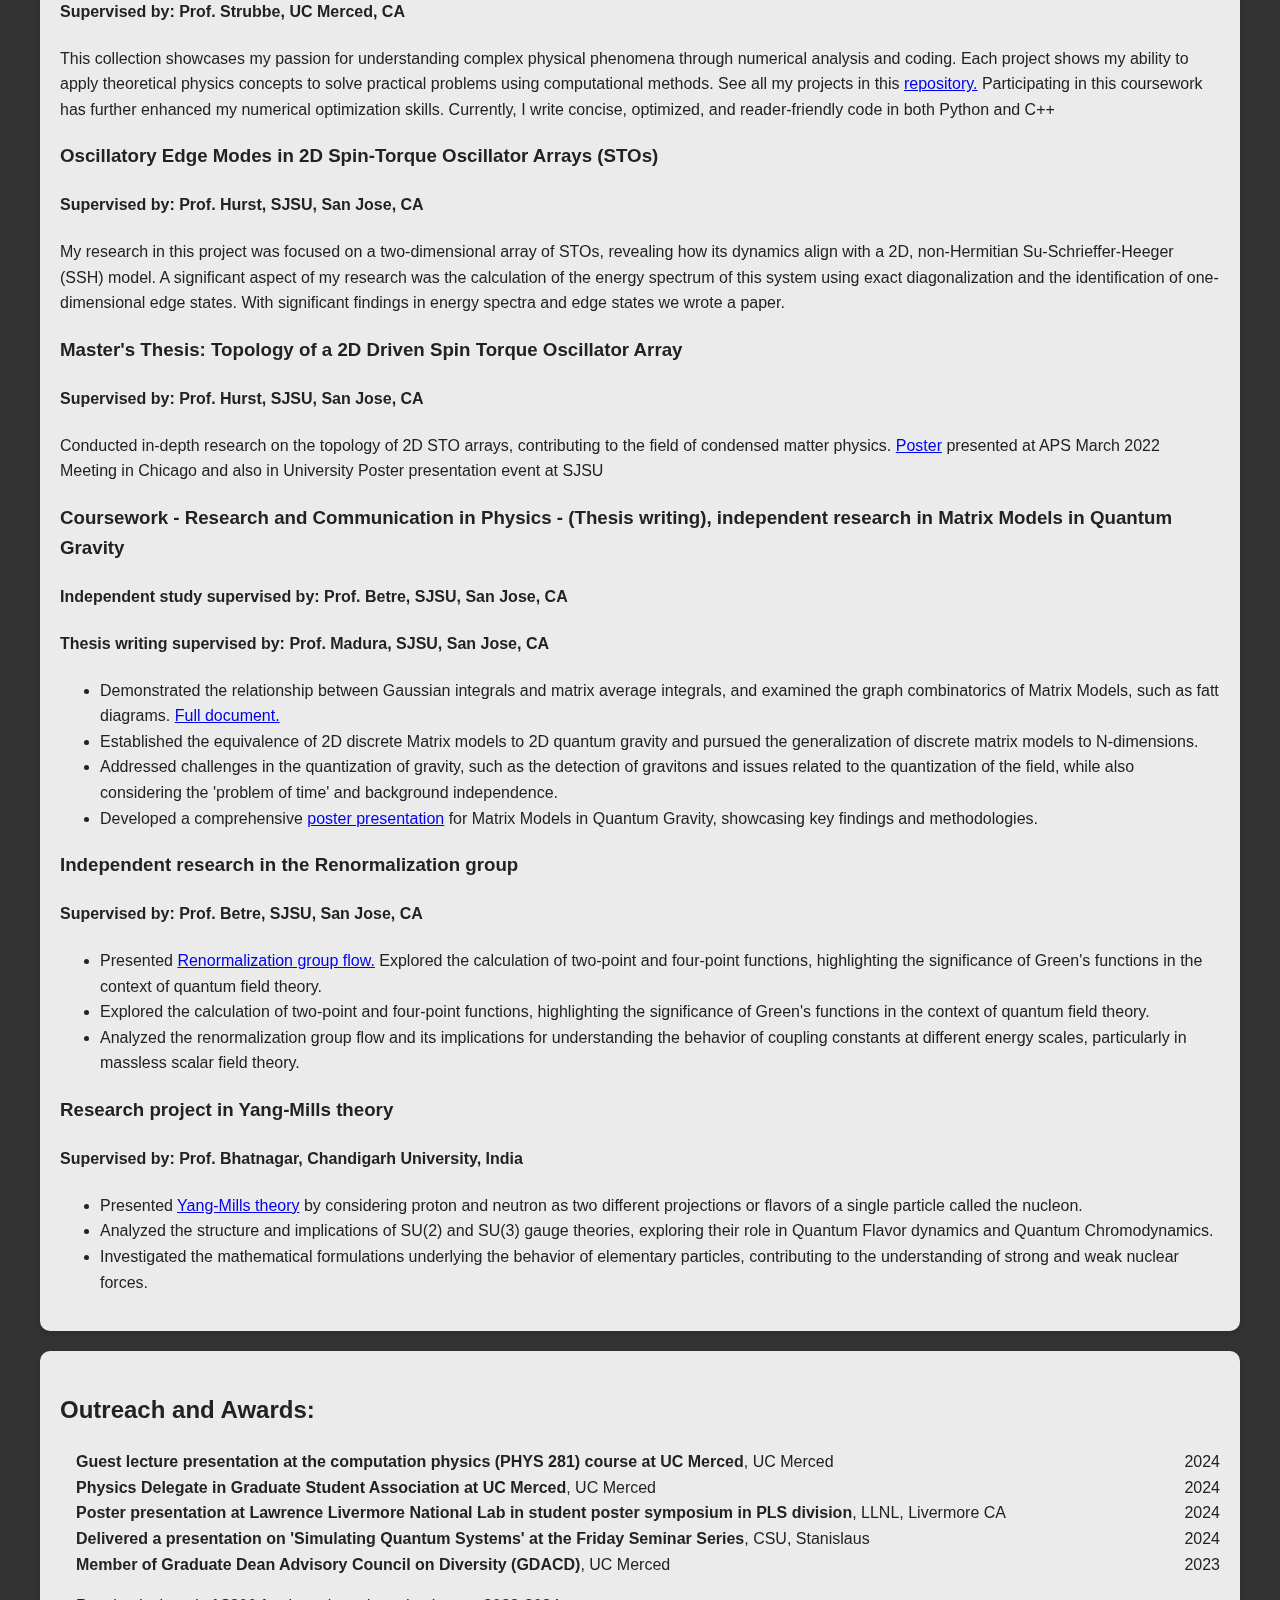
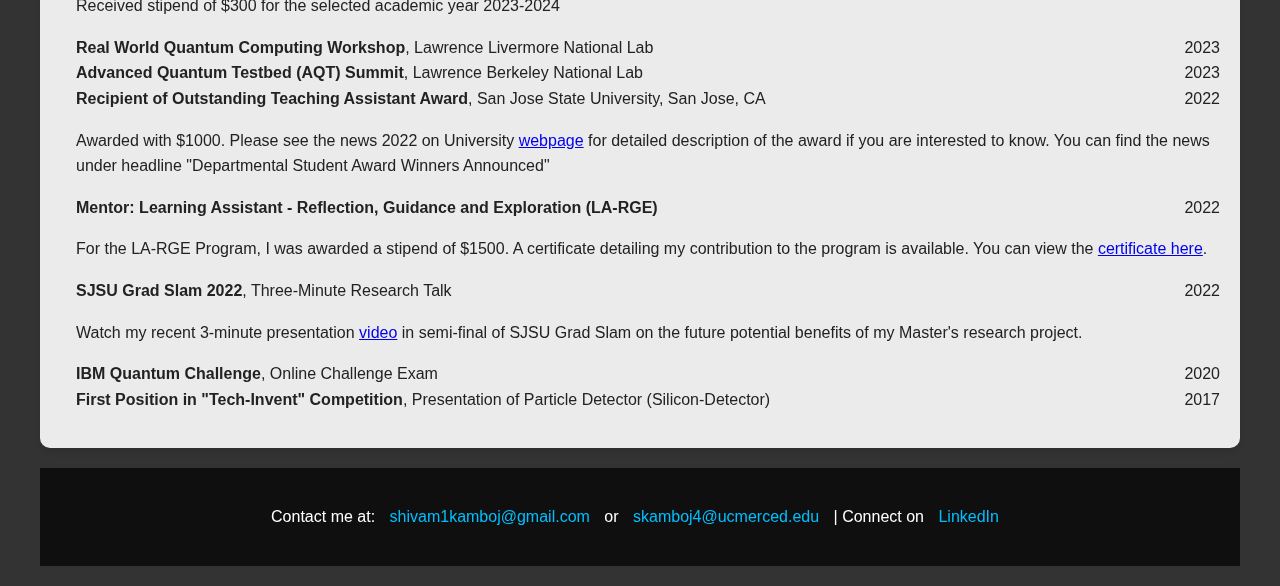
==== commit 725eddbc: "edited projects" ====
--- a/index.html
+++ b/index.html
@@ -190,7 +190,7 @@
     <div class="project">
         <h3>Efficient Diagonalization of Sparse Hamiltonian Matrix</h3>
         <h4>Supervised by: Prof. Strubbe, UC Merced, CA</h4>
-        <p>Developed a faster algorithm for exact diagonalization of 
+        <p>While working on the coursework project of computational physics, I developed a faster algorithm for exact diagonalization of
             Hamiltonian matrices in 2D STO arrays, enhancing computational efficiency
             in quantum computing simulations. This <a href="https://github.com/shivam1kamboj/2D_STO_Model/blob/master/spectrum_using_fast_diagonalization/Fast_algorithm.py" target="_blank"> algorithm </a> takes 66 seconds to diagonalize
             a (250000 x 250000) sparse matrix as compared to inbuilt Numpy
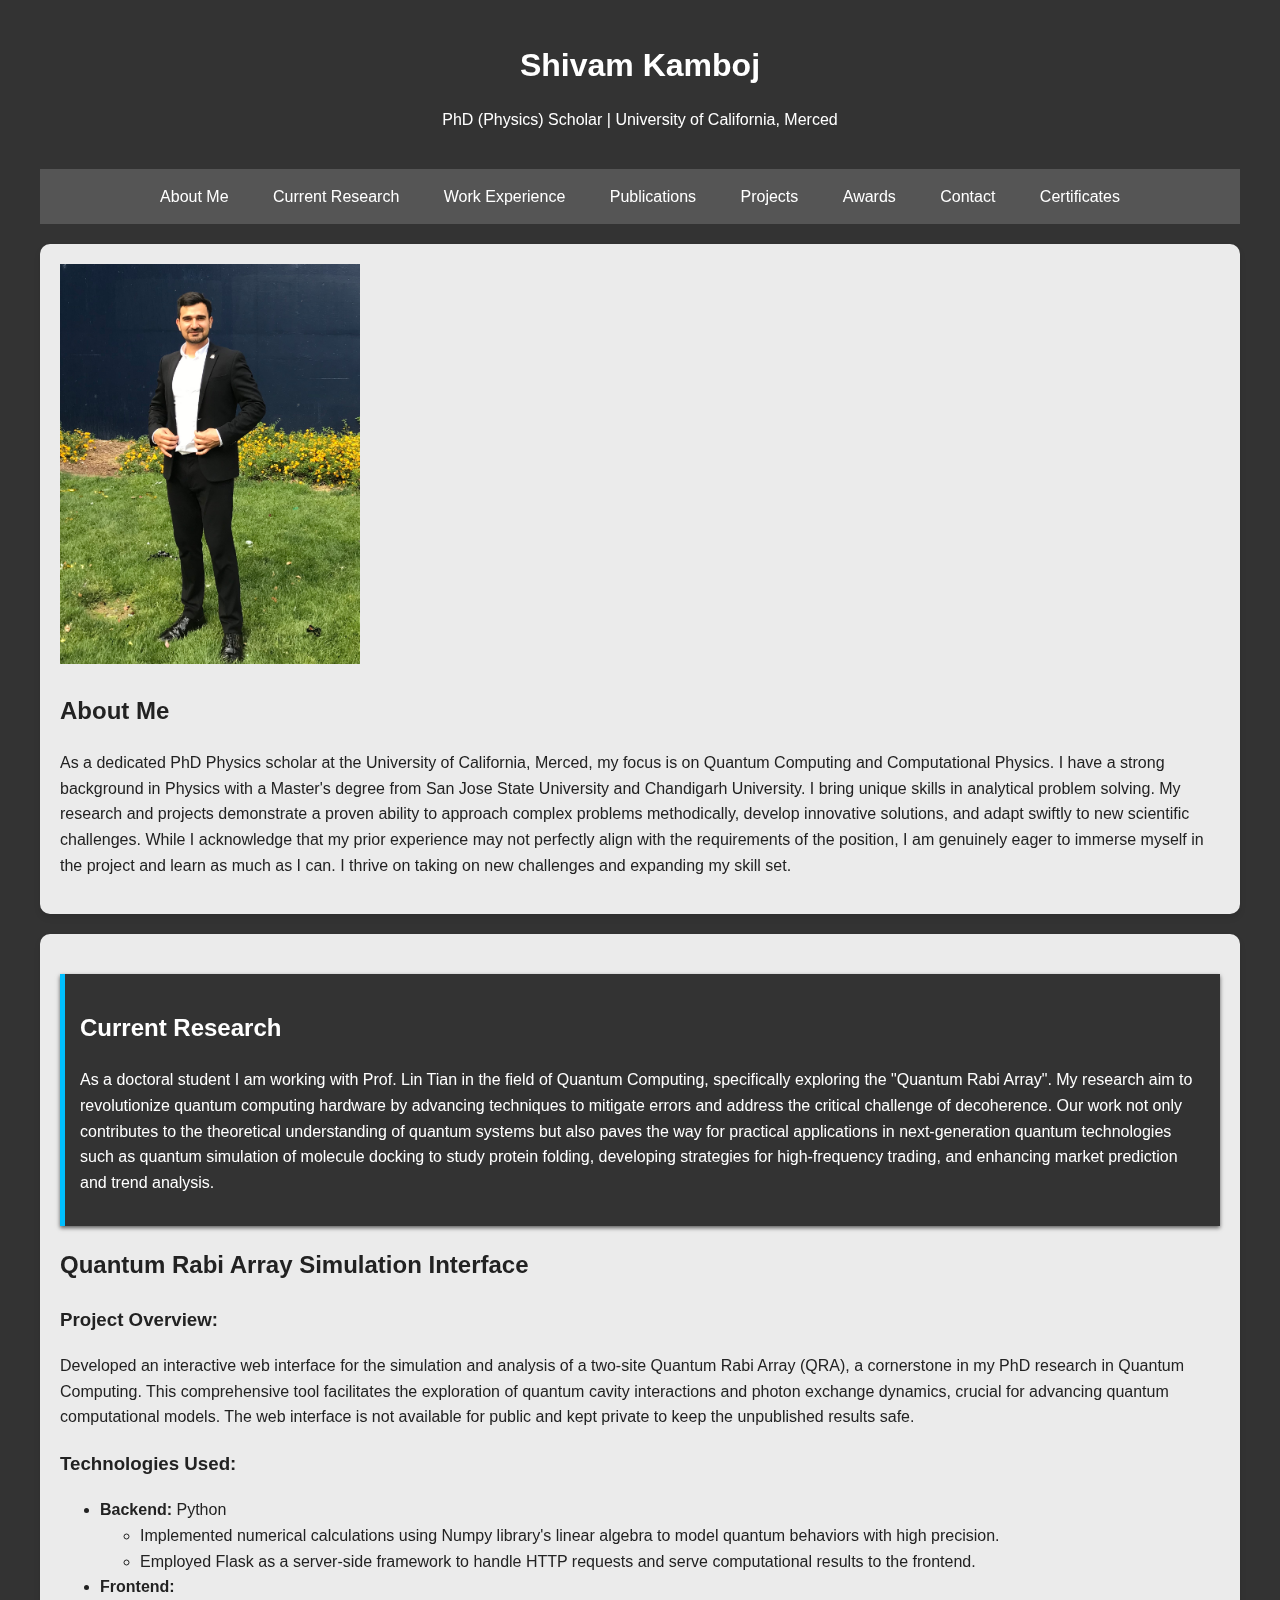
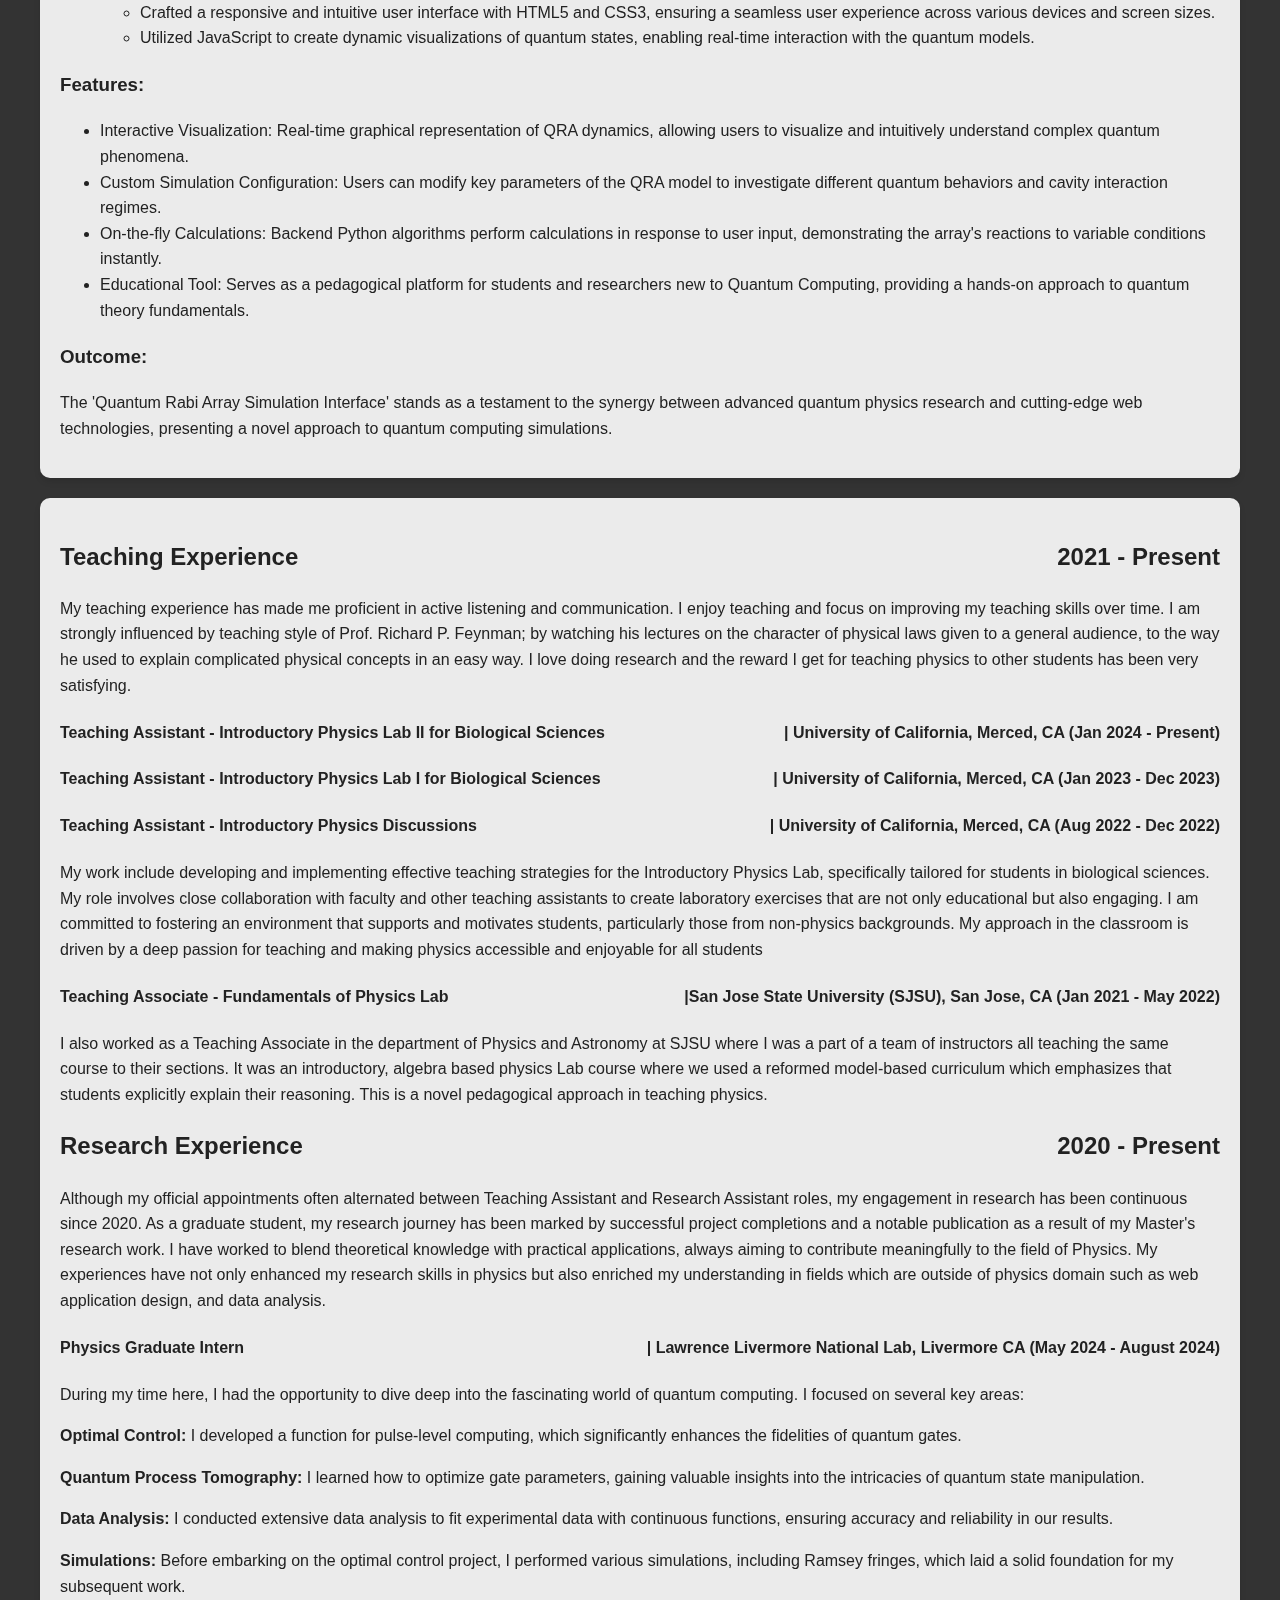
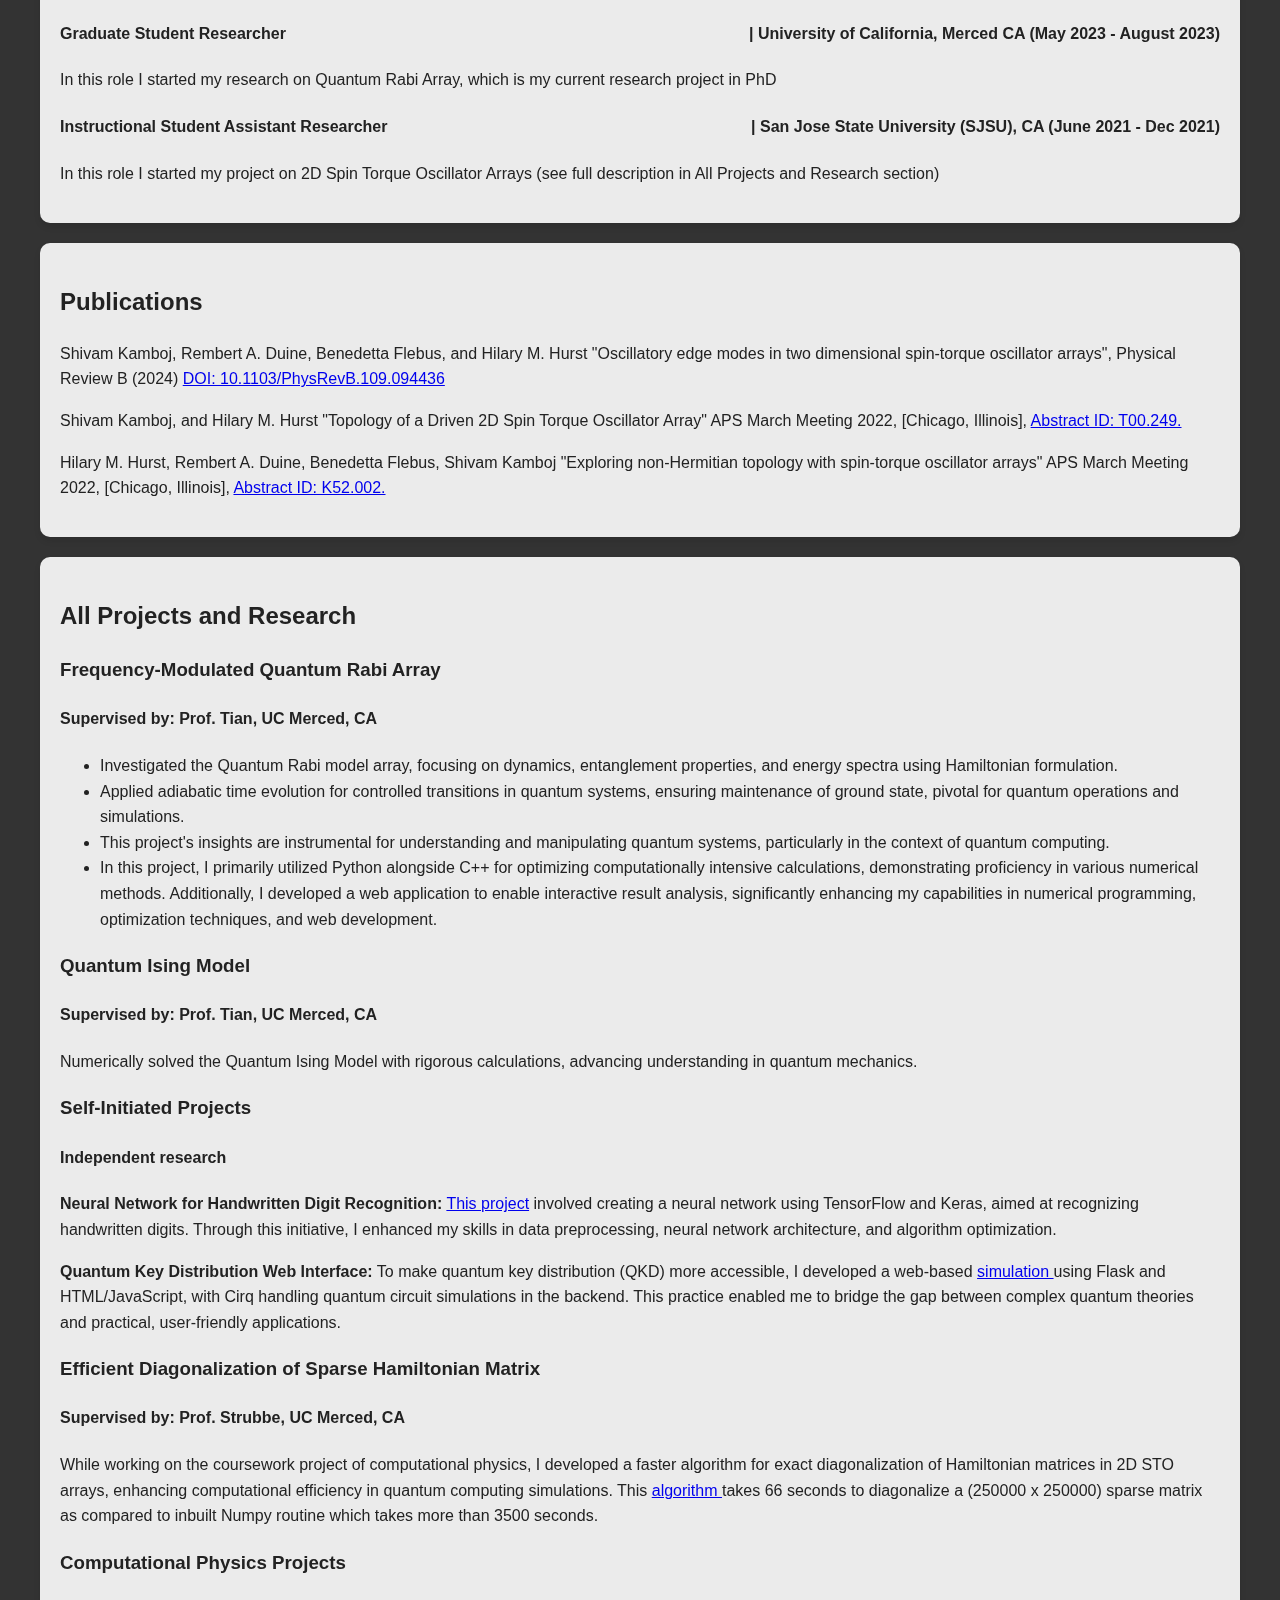
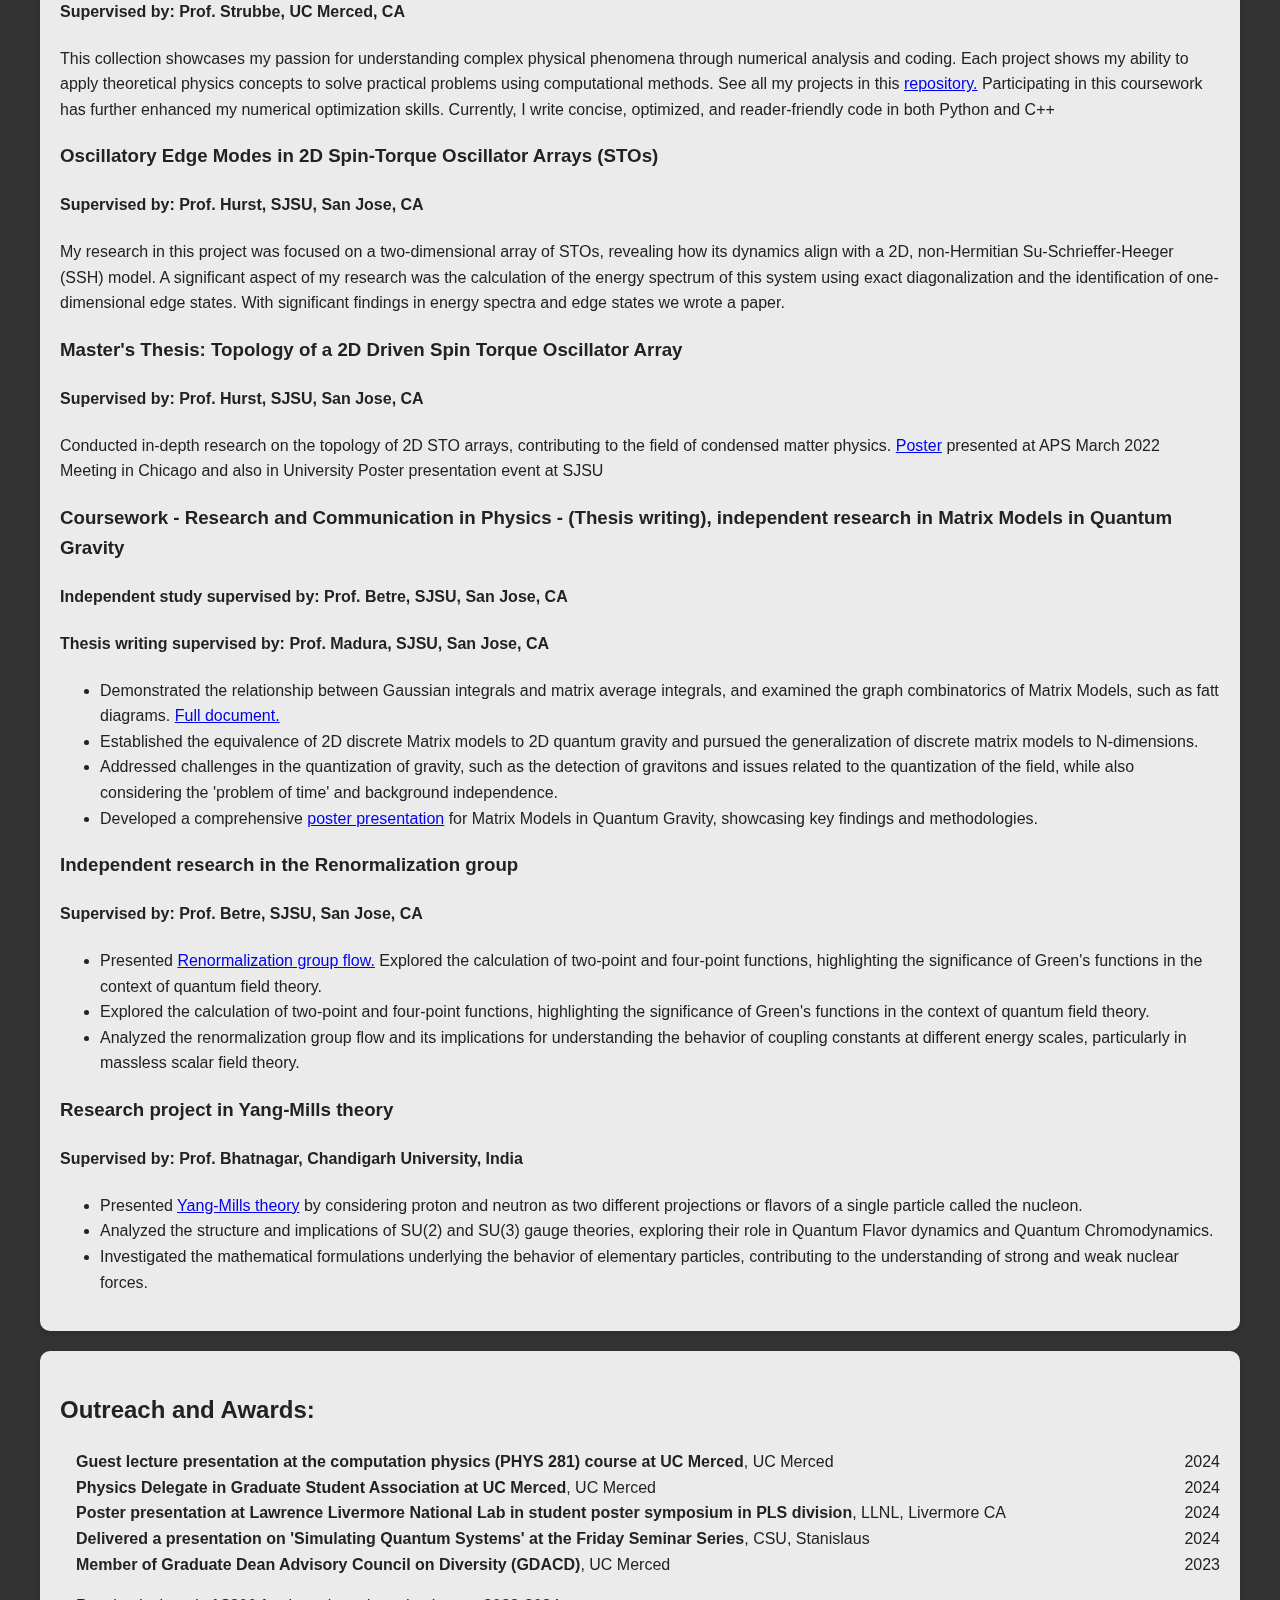
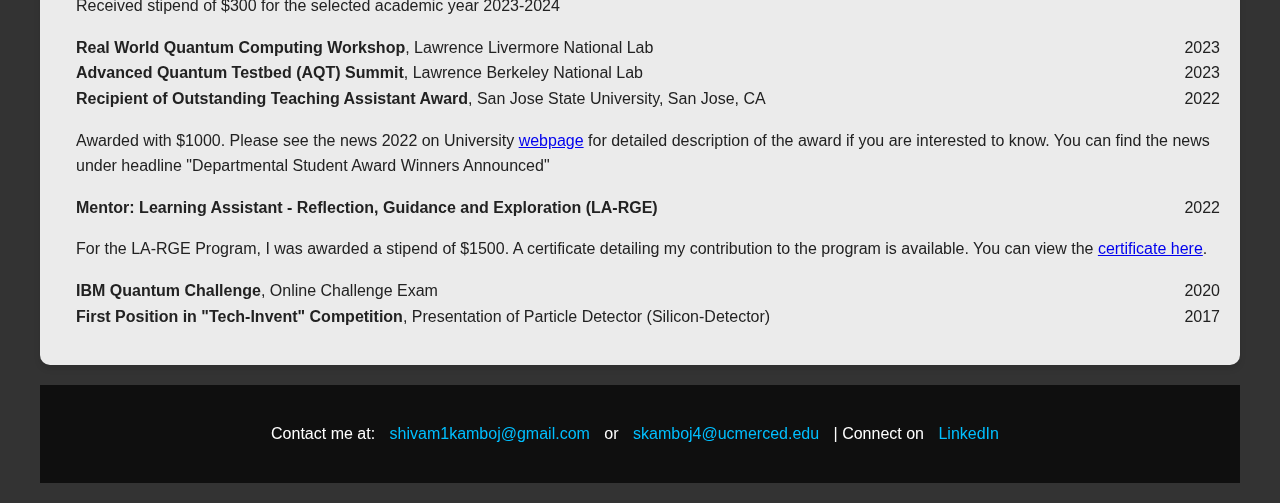
==== commit 8fec9cbd: "modified outreach" ====
--- a/index.html
+++ b/index.html
@@ -302,10 +302,6 @@
         For the LA-RGE Program, I was awarded a stipend of $1500. A certificate detailing my contribution to the program is available.
             You can view the <a href="Certificates.html">certificate here</a>.
     </p>
-
-        <li><strong>SJSU Grad Slam 2022</strong>, Three-Minute Research Talk <span class="date-right">2022</span></li>
-        <p>Watch my recent 3-minute presentation <a href="https://www.youtube.com/watch?v=95OwREIrIw8" target="_blank">video</a>
-            in semi-final of SJSU Grad Slam on the future potential benefits of my Master's research project.</p>
         <li><strong>IBM Quantum Challenge</strong>, Online Challenge Exam <span class="date-right">2020</span></li>
         <li><strong>First Position in "Tech-Invent" Competition</strong>, Presentation of Particle Detector (Silicon-Detector) <span class="date-right">2017</span></li>
     </ul>
